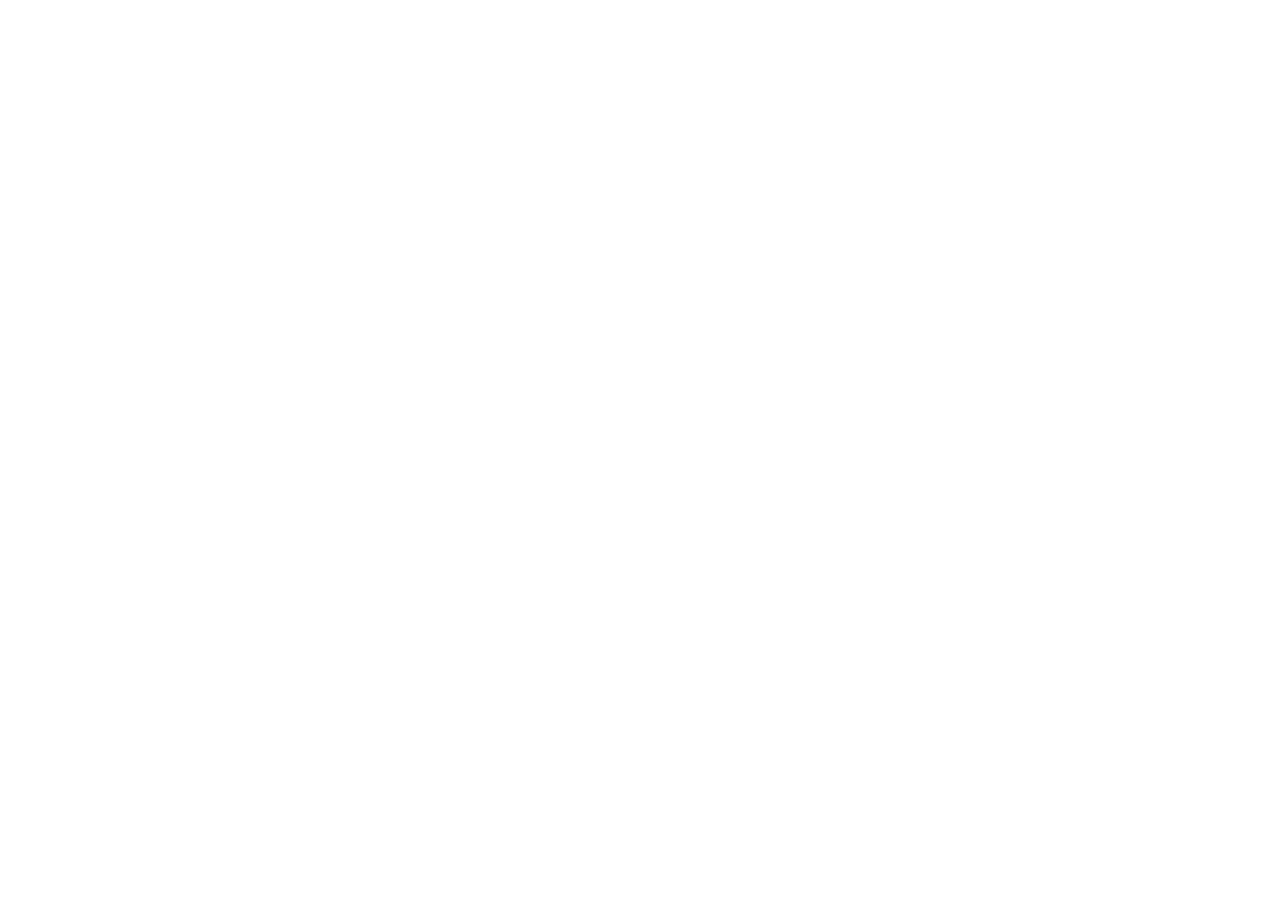
==== index.html @ 1b96a652 "Initial Commit" ====
<!DOCTYPE html>
<html lang="en">
  <head>
    <meta charset="UTF-8" />
    <meta name="viewport" content="width=device-width, initial-scale=1.0" />
    <title>Document</title>
  </head>
  <body></body>
</html>
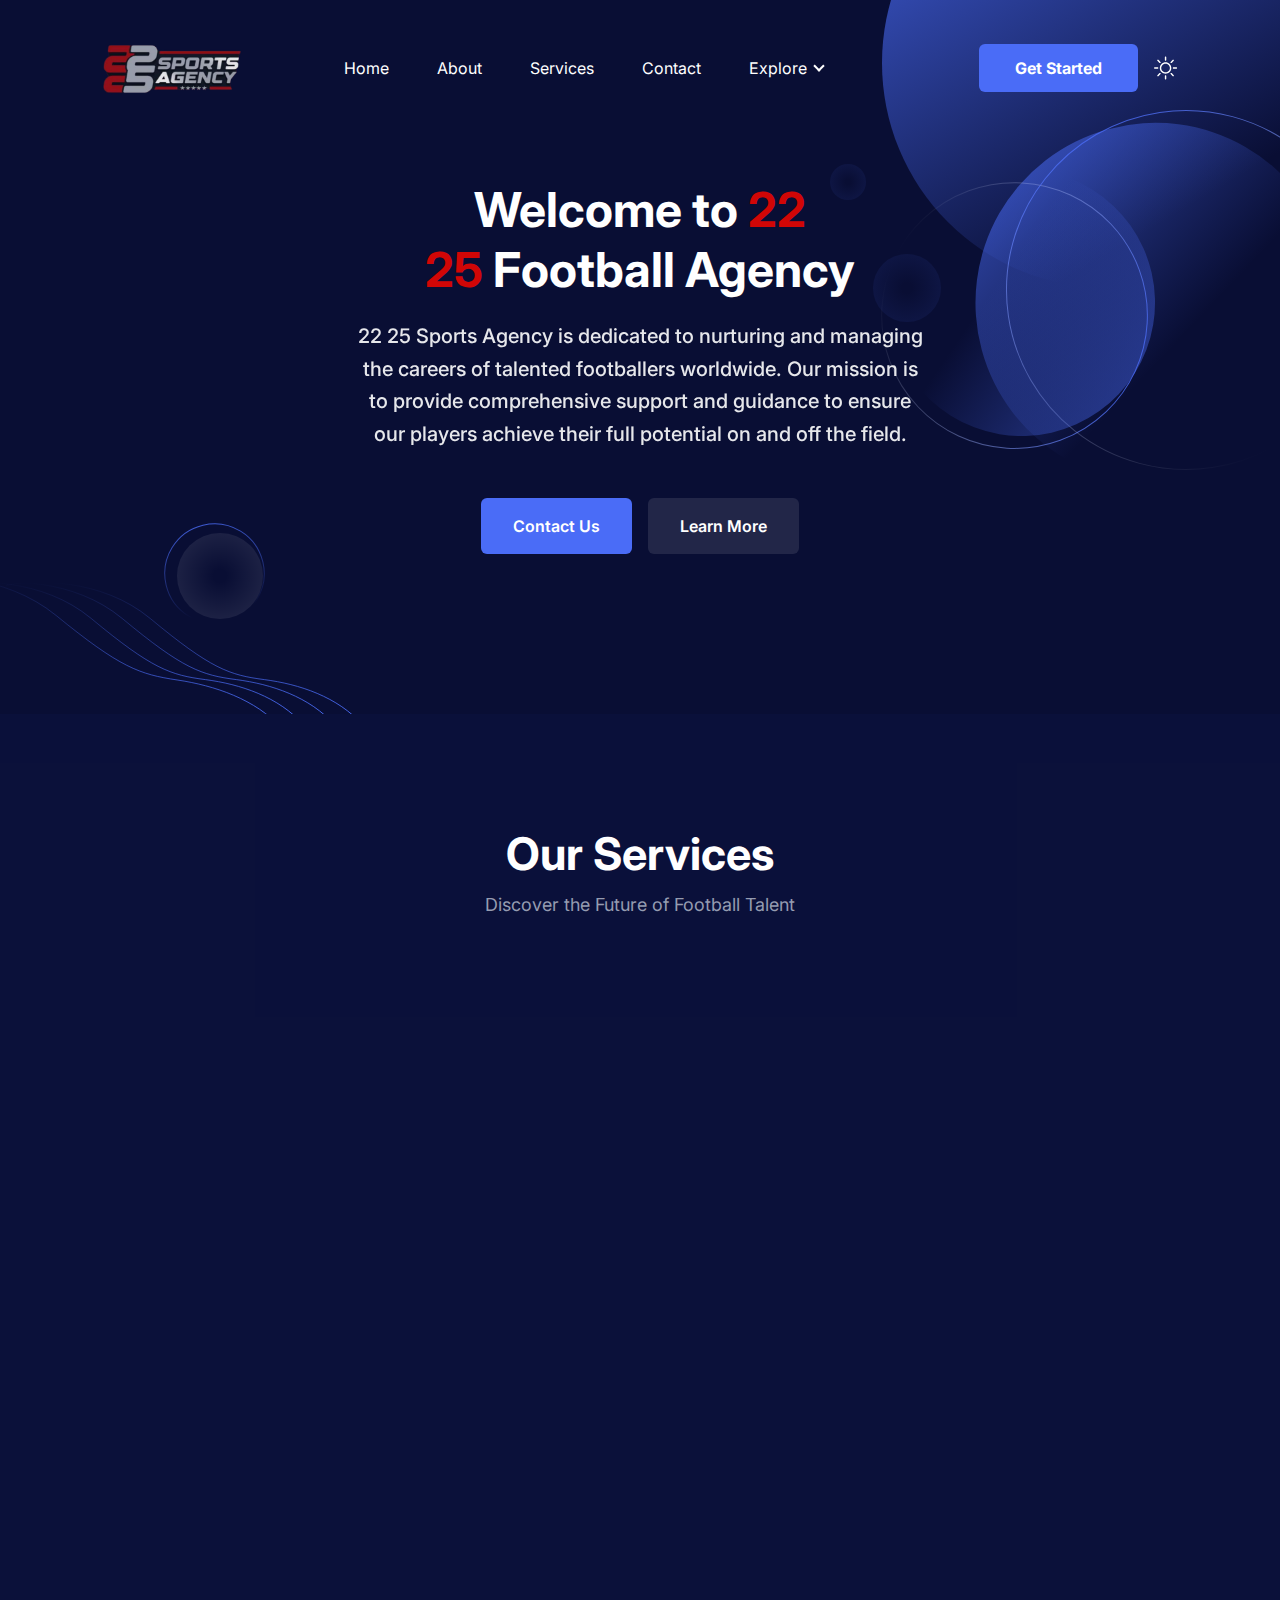
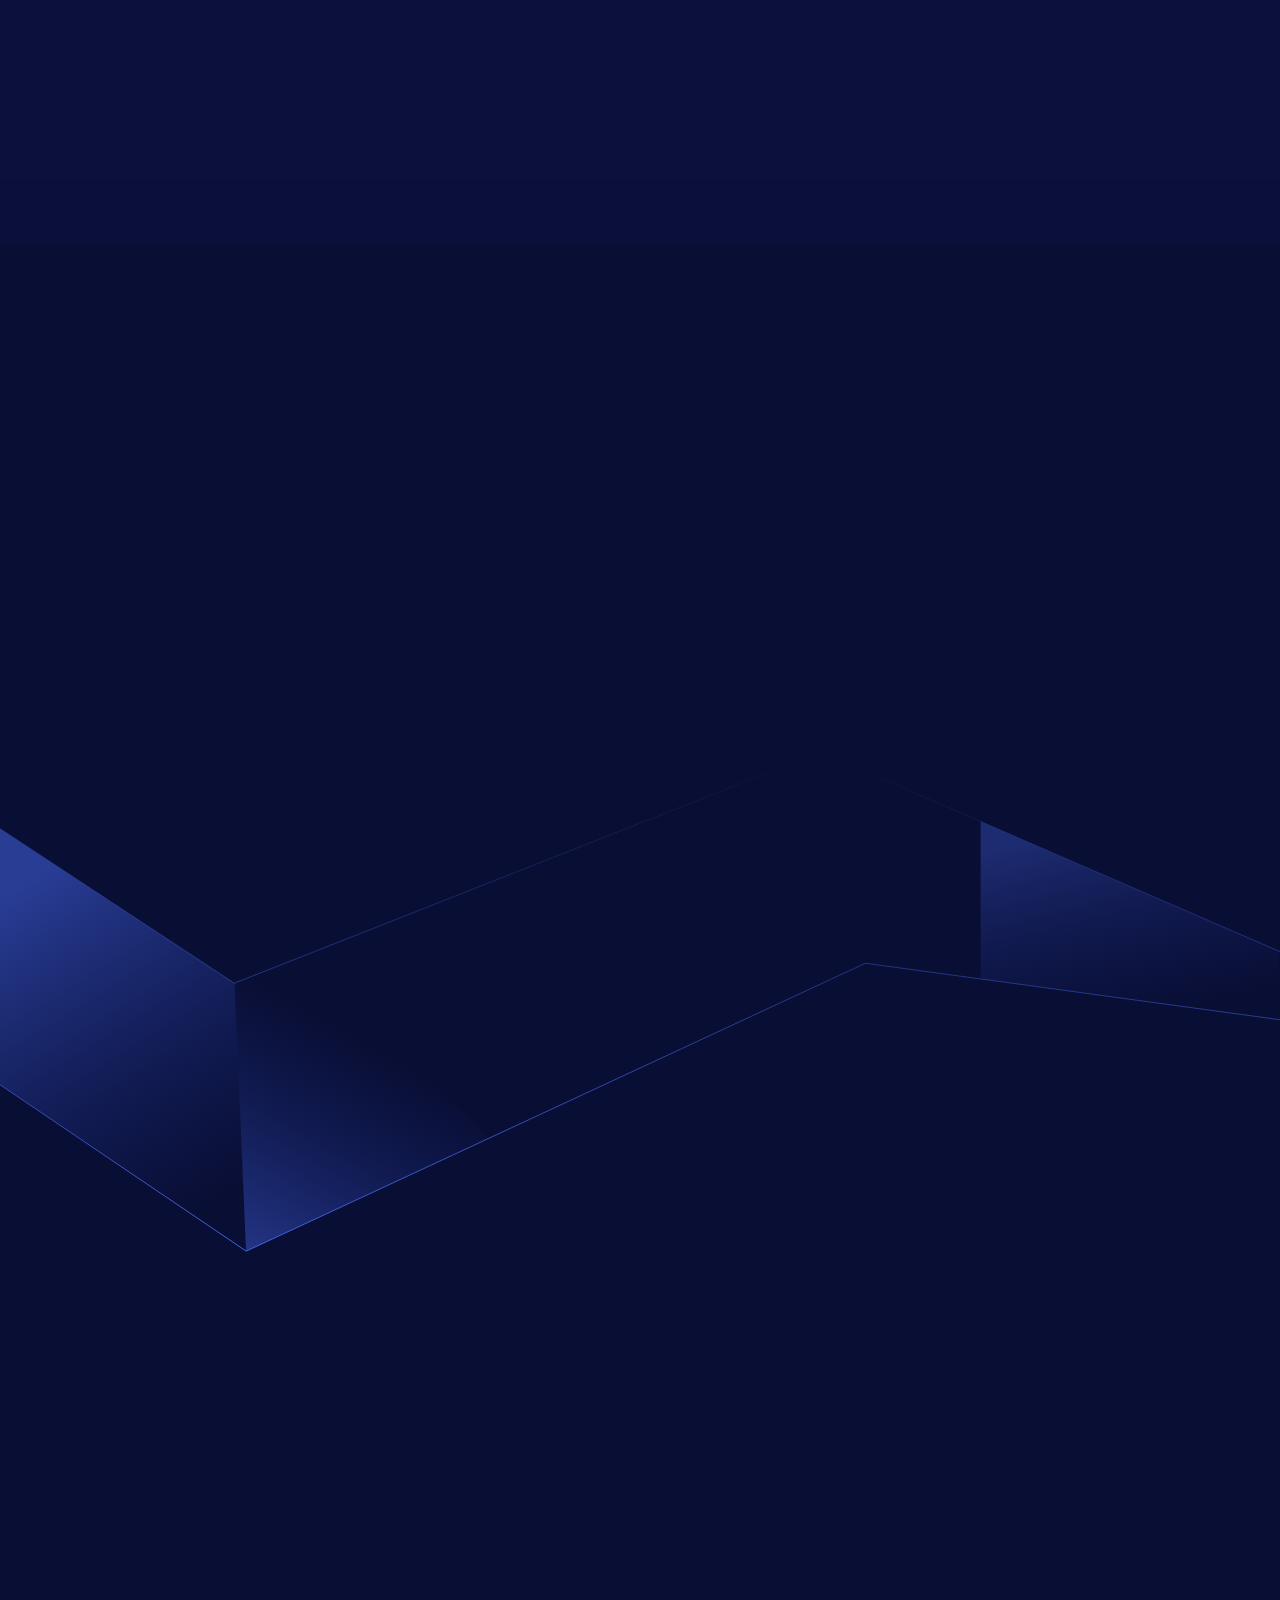
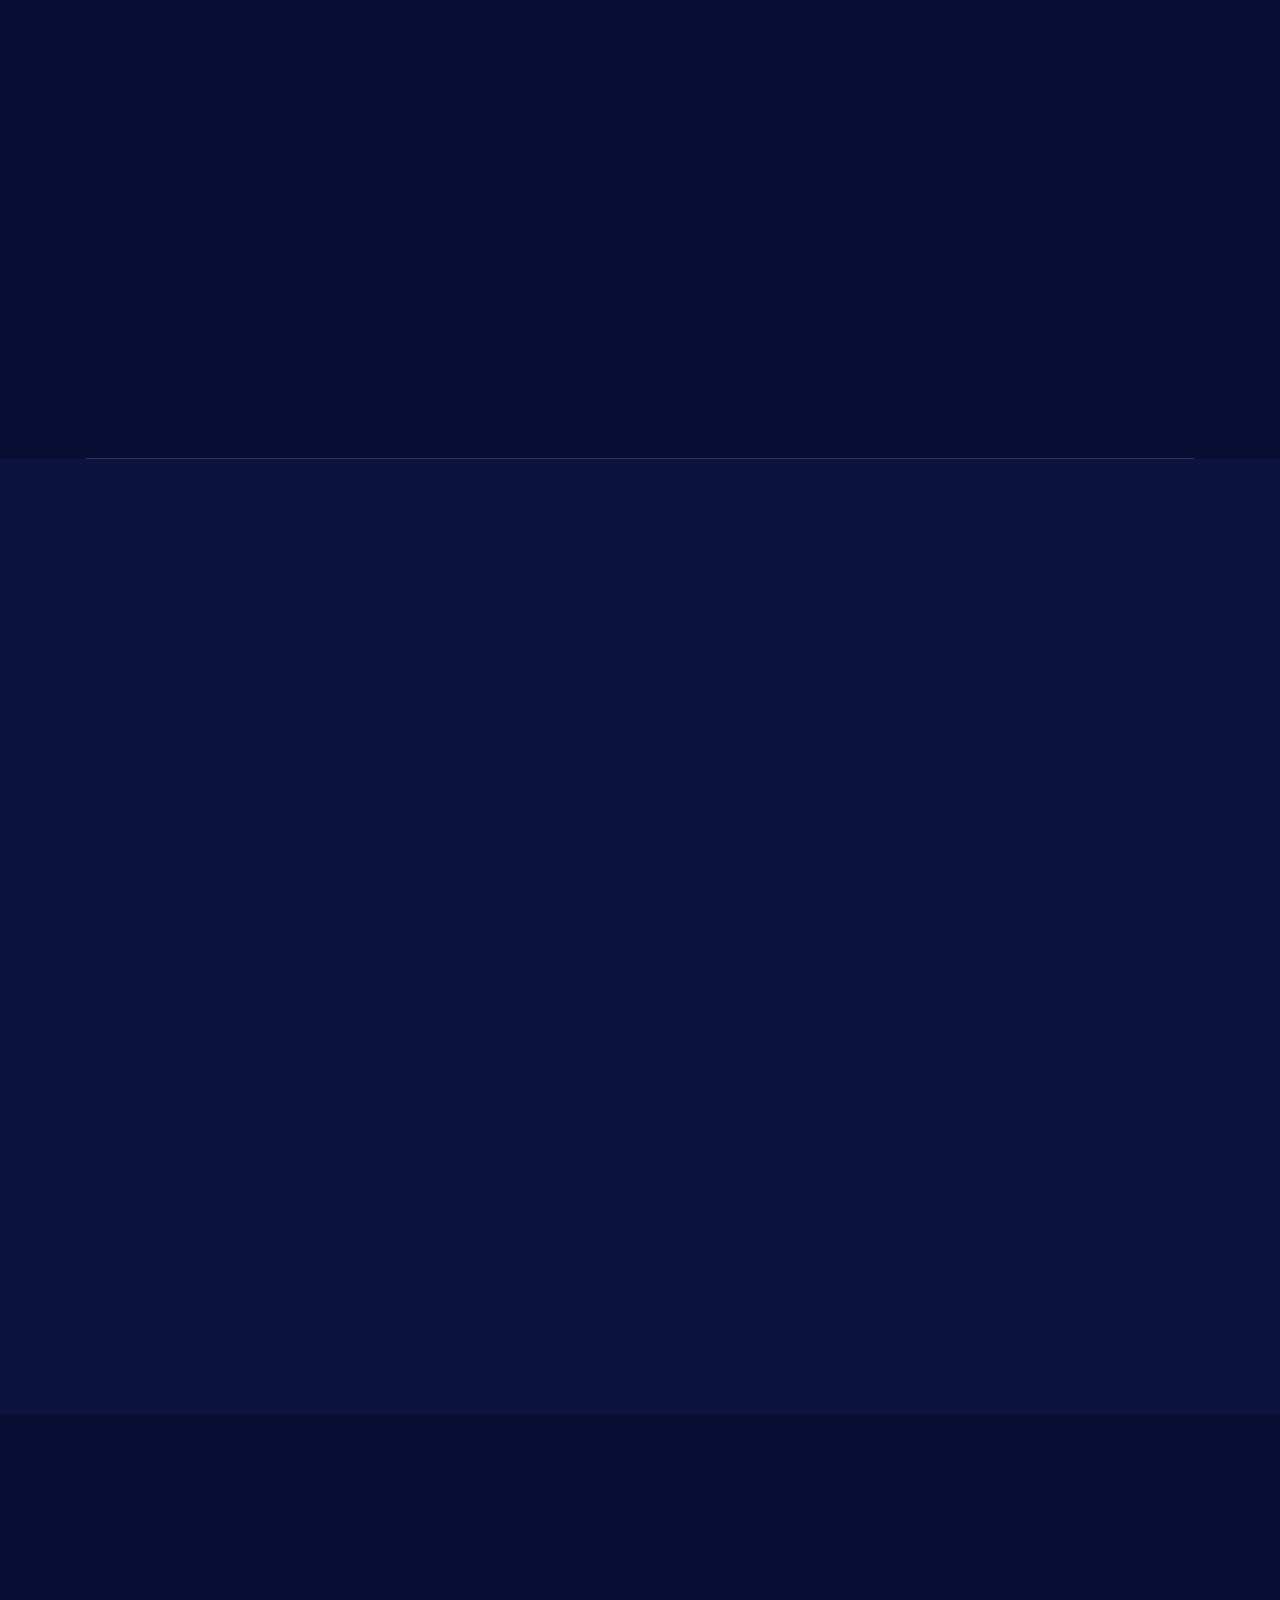
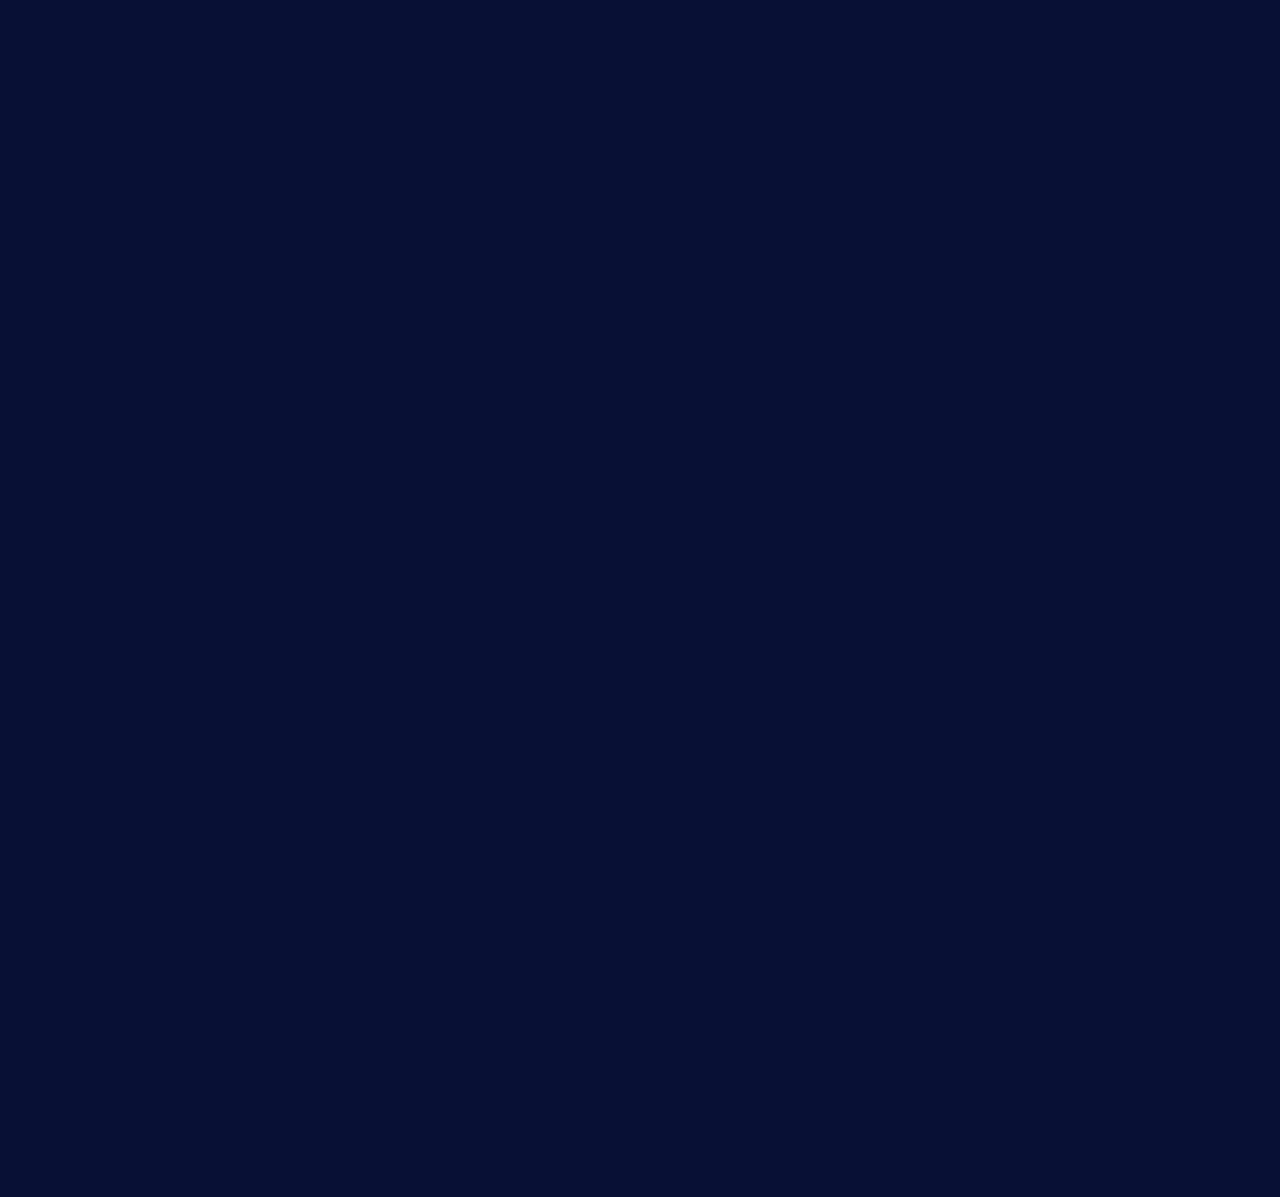
==== commit c09b78ac: "Implemented Homepage" ====
--- a/index.html
+++ b/index.html
@@ -1,9 +1,1773 @@
-<!DOCTYPE html>
-<html lang="en">
-  <head>
-    <meta charset="UTF-8" />
-    <meta name="viewport" content="width=device-width, initial-scale=1.0" />
-    <title>Document</title>
-  </head>
-  <body></body>
-</html>
+<!DOCTYPE html>
+<html lang="en" class="dark">
+  <head>
+    <meta charset="UTF-8" />
+    <meta http-equiv="X-UA-Compatible" content="IE=edge" />
+    <meta name="viewport" content="width=device-width, initial-scale=1.0" />
+    <title>22 25 Football Agency</title>
+    <meta name="title" content="22 25 Football Agency" />
+    <meta
+      name="description"
+      content="22 25 Football Agency is a football agency that helps footballers to get the best deals in the football industry."
+    />
+    <meta
+      name="keywords"
+      content="22 25 Football Agency, Football Agency, Football, Footballers, Football Deals, Football Industry"
+    />
+    <link rel="icon" href="images/logo.jpg" />
+    <link href="style.css" rel="stylesheet" />
+  </head>
+
+  <body class="dark:bg-black">
+    <!-- header start -->
+    <header
+      class="header bg-transparent absolute top-0 left-0 z-40 w-full flex items-center"
+    >
+      <div class="container">
+        <div class="flex mx-[-16px] items-center justify-between relative">
+          <div class="px-4 w-60 max-w-full">
+            <a href="index.html" class="w-full block py-8 header-logo">
+              <img src="images/logo.jpg" alt="logo" class="w-full rounded-md" />
+            </a>
+          </div>
+          <div class="flex px-4 justify-between items-center w-full">
+            <div>
+              <button
+                id="navbarToggler"
+                aria-label="Mobile Menu"
+                class="block absolute right-4 top-1/2 translate-y-[-50%] lg:hidden focus:ring-2 ring-primary px-3 py-[6px] rounded-lg"
+              >
+                <span
+                  class="relative w-[30px] h-[2px] my-[6px] block bg-dark dark:bg-white"
+                ></span>
+                <span
+                  class="relative w-[30px] h-[2px] my-[6px] block bg-dark dark:bg-white"
+                ></span>
+                <span
+                  class="relative w-[30px] h-[2px] my-[6px] block bg-dark dark:bg-white"
+                ></span>
+              </button>
+              <nav
+                id="navbarCollapse"
+                class="absolute py-5 lg:py-0 lg:px-4 xl:px-6 bg-white dark:bg-dark lg:dark:bg-transparent lg:bg-transparent shadow-lg rounded-lg max-w-[250px] w-full lg:max-w-full lg:w-full right-4 top-full hidden lg:block lg:static lg:shadow-none"
+              >
+                <ul class="block lg:flex">
+                  <li class="relative group">
+                    <a
+                      href="#home"
+                      class="menu-scroll text-base text-dark dark:text-white group-hover:opacity-70 py-2 lg:py-6 lg:inline-flex lg:px-0 flex mx-8 lg:mr-0"
+                    >
+                      Home
+                    </a>
+                  </li>
+                  <li class="relative group">
+                    <a
+                      href="#about"
+                      class="menu-scroll text-base text-dark dark:text-white group-hover:opacity-70 py-2 lg:py-6 lg:inline-flex lg:px-0 flex mx-8 lg:mr-0 lg:ml-8 xl:ml-12"
+                    >
+                      About
+                    </a>
+                  </li>
+                  <li class="relative group">
+                    <a
+                      href="#services"
+                      class="menu-scroll text-base text-dark dark:text-white group-hover:opacity-70 py-2 lg:py-6 lg:inline-flex lg:px-0 flex mx-8 lg:mr-0 lg:ml-8 xl:ml-12"
+                    >
+                      Services
+                    </a>
+                  </li>
+                  <li class="relative group">
+                    <a
+                      href="#contact"
+                      class="menu-scroll text-base text-dark dark:text-white group-hover:opacity-70 py-2 lg:py-6 lg:inline-flex lg:px-0 flex mx-8 lg:mr-0 lg:ml-8 xl:ml-12"
+                    >
+                      Contact
+                    </a>
+                  </li>
+                  <li class="relative group submenu-item">
+                    <a
+                      href="javascript:void(0)"
+                      class="text-base text-dark dark:text-white group-hover:opacity-70 py-2 lg:py-6 lg:inline-flex lg:pl-0 lg:pr-4 flex mx-8 lg:mr-0 lg:ml-8 xl:ml-12 relative after:absolute after:w-2 after:h-2 after:border-b-2 after:border-r-2 after:border-current after:rotate-45 lg:after:right-0 after:right-1 after:top-1/2 after:translate-y-[-50%] after:mt-[-2px]"
+                    >
+                      Explore
+                    </a>
+                    <div
+                      class="submenu hidden relative lg:absolute w-[250px] top-full lg:top-[110%] left-0 rounded-md lg:shadow-lg p-4 lg:block lg:opacity-0 lg:invisible group-hover:opacity-100 lg:group-hover:visible lg:group-hover:top-full bg-white dark:bg-dark transition-[top] duration-300"
+                    >
+                      <a
+                        href="about.html"
+                        class="block text-sm rounded py-[10px] px-4 text-dark dark:text-white hover:opacity-70"
+                      >
+                        About Page
+                      </a>
+                      <a
+                        href="contact.html"
+                        class="block text-sm rounded py-[10px] px-4 text-dark dark:text-white hover:opacity-70"
+                      >
+                        Contact Page
+                      </a>
+                      <a
+                        href="team.html"
+                        class="block text-sm rounded py-[10px] px-4 text-dark dark:text-white hover:opacity-70"
+                      >
+                        Team
+                      </a>
+                    </div>
+                  </li>
+                </ul>
+              </nav>
+            </div>
+            <div class="flex justify-end items-center pr-16 lg:pr-0">
+              <a
+                href="contact.html"
+                class="hidden md:block text-base font-bold text-white bg-primary py-3 px-8 md:px-9 lg:px-6 xl:px-9 hover:shadow-signUp hover:bg-opacity-90 rounded-md transition ease-in-up duration-300"
+              >
+                Get Started
+              </a>
+
+              <label
+                for="darkToggler"
+                class="cursor-pointer w-9 h-9 md:w-14 md:h-14 rounded-full flex items-center justify-center bg-gray-2 dark:bg-dark-bg text-black dark:text-white"
+              >
+                <input
+                  type="checkbox"
+                  name="darkToggler"
+                  id="darkToggler"
+                  class="sr-only"
+                  aria-label="darkToggler"
+                />
+                <svg
+                  viewBox="0 0 23 23"
+                  class="stroke-current dark:hidden w-5 h-5 md:w-6 md:h-6"
+                  fill="none"
+                >
+                  <path
+                    d="M9.55078 1.5C5.80078 1.5 1.30078 5.25 1.30078 11.25C1.30078 17.25 5.80078 21.75 11.8008 21.75C17.8008 21.75 21.5508 17.25 21.5508 13.5C13.3008 18.75 4.30078 9.75 9.55078 1.5Z"
+                    stroke-width="2"
+                    stroke-linecap="round"
+                    stroke-linejoin="round"
+                  />
+                </svg>
+                <svg
+                  viewBox="0 0 25 24"
+                  fill="none"
+                  xmlns="http://www.w3.org/2000/svg"
+                  class="hidden dark:block w-5 h-5 md:w-6 md:h-6"
+                >
+                  <mask id="path-1-inside-1_977:1934" fill="white">
+                    <path
+                      d="M12.0508 16.5C10.8573 16.5 9.71271 16.0259 8.8688 15.182C8.02489 14.3381 7.55078 13.1935 7.55078 12C7.55078 10.8065 8.02489 9.66193 8.8688 8.81802C9.71271 7.97411 10.8573 7.5 12.0508 7.5C13.2443 7.5 14.3888 7.97411 15.2328 8.81802C16.0767 9.66193 16.5508 10.8065 16.5508 12C16.5508 13.1935 16.0767 14.3381 15.2328 15.182C14.3888 16.0259 13.2443 16.5 12.0508 16.5ZM12.0508 18C13.6421 18 15.1682 17.3679 16.2934 16.2426C17.4186 15.1174 18.0508 13.5913 18.0508 12C18.0508 10.4087 17.4186 8.88258 16.2934 7.75736C15.1682 6.63214 13.6421 6 12.0508 6C10.4595 6 8.93336 6.63214 7.80814 7.75736C6.68292 8.88258 6.05078 10.4087 6.05078 12C6.05078 13.5913 6.68292 15.1174 7.80814 16.2426C8.93336 17.3679 10.4595 18 12.0508 18ZM12.0508 0C12.2497 0 12.4405 0.0790176 12.5811 0.21967C12.7218 0.360322 12.8008 0.551088 12.8008 0.75V3.75C12.8008 3.94891 12.7218 4.13968 12.5811 4.28033C12.4405 4.42098 12.2497 4.5 12.0508 4.5C11.8519 4.5 11.6611 4.42098 11.5205 4.28033C11.3798 4.13968 11.3008 3.94891 11.3008 3.75V0.75C11.3008 0.551088 11.3798 0.360322 11.5205 0.21967C11.6611 0.0790176 11.8519 0 12.0508 0V0ZM12.0508 19.5C12.2497 19.5 12.4405 19.579 12.5811 19.7197C12.7218 19.8603 12.8008 20.0511 12.8008 20.25V23.25C12.8008 23.4489 12.7218 23.6397 12.5811 23.7803C12.4405 23.921 12.2497 24 12.0508 24C11.8519 24 11.6611 23.921 11.5205 23.7803C11.3798 23.6397 11.3008 23.4489 11.3008 23.25V20.25C11.3008 20.0511 11.3798 19.8603 11.5205 19.7197C11.6611 19.579 11.8519 19.5 12.0508 19.5ZM24.0508 12C24.0508 12.1989 23.9718 12.3897 23.8311 12.5303C23.6905 12.671 23.4997 12.75 23.3008 12.75H20.3008C20.1019 12.75 19.9111 12.671 19.7705 12.5303C19.6298 12.3897 19.5508 12.1989 19.5508 12C19.5508 11.8011 19.6298 11.6103 19.7705 11.4697C19.9111 11.329 20.1019 11.25 20.3008 11.25H23.3008C23.4997 11.25 23.6905 11.329 23.8311 11.4697C23.9718 11.6103 24.0508 11.8011 24.0508 12ZM4.55078 12C4.55078 12.1989 4.47176 12.3897 4.33111 12.5303C4.19046 12.671 3.99969 12.75 3.80078 12.75H0.800781C0.601869 12.75 0.411103 12.671 0.270451 12.5303C0.129799 12.3897 0.0507813 12.1989 0.0507812 12C0.0507813 11.8011 0.129799 11.6103 0.270451 11.4697C0.411103 11.329 0.601869 11.25 0.800781 11.25H3.80078C3.99969 11.25 4.19046 11.329 4.33111 11.4697C4.47176 11.6103 4.55078 11.8011 4.55078 12ZM20.5363 3.5145C20.6769 3.65515 20.7559 3.84588 20.7559 4.04475C20.7559 4.24362 20.6769 4.43435 20.5363 4.575L18.4153 6.6975C18.3455 6.76713 18.2628 6.82235 18.1717 6.86C18.0806 6.89765 17.983 6.91699 17.8845 6.91692C17.6855 6.91678 17.4947 6.83758 17.354 6.69675C17.2844 6.62702 17.2292 6.54425 17.1915 6.45318C17.1539 6.36211 17.1345 6.26452 17.1346 6.16597C17.1348 5.96695 17.214 5.77613 17.3548 5.6355L19.4758 3.5145C19.6164 3.3739 19.8072 3.29491 20.006 3.29491C20.2049 3.29491 20.3956 3.3739 20.5363 3.5145ZM6.74678 17.304C6.88738 17.4446 6.96637 17.6354 6.96637 17.8342C6.96637 18.0331 6.88738 18.2239 6.74678 18.3645L4.62578 20.4855C4.48433 20.6221 4.29488 20.6977 4.09823 20.696C3.90158 20.6943 3.71347 20.6154 3.57442 20.4764C3.43536 20.3373 3.35648 20.1492 3.35478 19.9526C3.35307 19.7559 3.42866 19.5665 3.56528 19.425L5.68628 17.304C5.82693 17.1634 6.01766 17.0844 6.21653 17.0844C6.4154 17.0844 6.60614 17.1634 6.74678 17.304ZM20.5363 20.4855C20.3956 20.6261 20.2049 20.7051 20.006 20.7051C19.8072 20.7051 19.6164 20.6261 19.4758 20.4855L17.3548 18.3645C17.2182 18.223 17.1426 18.0336 17.1443 17.8369C17.146 17.6403 17.2249 17.4522 17.3639 17.3131C17.503 17.1741 17.6911 17.0952 17.8877 17.0935C18.0844 17.0918 18.2738 17.1674 18.4153 17.304L20.5363 19.425C20.6769 19.5656 20.7559 19.7564 20.7559 19.9552C20.7559 20.1541 20.6769 20.3449 20.5363 20.4855ZM6.74678 6.6975C6.60614 6.8381 6.4154 6.91709 6.21653 6.91709C6.01766 6.91709 5.82693 6.8381 5.68628 6.6975L3.56528 4.575C3.49365 4.50582 3.43651 4.42306 3.39721 4.33155C3.3579 4.24005 3.33721 4.14164 3.33634 4.04205C3.33548 3.94247 3.35445 3.84371 3.39216 3.75153C3.42988 3.65936 3.48557 3.57562 3.55598 3.5052C3.6264 3.43478 3.71014 3.37909 3.80232 3.34138C3.89449 3.30367 3.99325 3.2847 4.09283 3.28556C4.19242 3.28643 4.29083 3.30712 4.38233 3.34642C4.47384 3.38573 4.5566 3.44287 4.62578 3.5145L6.74678 5.6355C6.81663 5.70517 6.87204 5.78793 6.90985 5.87905C6.94766 5.97017 6.96712 6.06785 6.96712 6.1665C6.96712 6.26515 6.94766 6.36283 6.90985 6.45395C6.87204 6.54507 6.81663 6.62783 6.74678 6.6975Z"
+                    />
+                  </mask>
+                  <path
+                    d="M12.0508 16.5C10.8573 16.5 9.71271 16.0259 8.8688 15.182C8.02489 14.3381 7.55078 13.1935 7.55078 12C7.55078 10.8065 8.02489 9.66193 8.8688 8.81802C9.71271 7.97411 10.8573 7.5 12.0508 7.5C13.2443 7.5 14.3888 7.97411 15.2328 8.81802C16.0767 9.66193 16.5508 10.8065 16.5508 12C16.5508 13.1935 16.0767 14.3381 15.2328 15.182C14.3888 16.0259 13.2443 16.5 12.0508 16.5ZM12.0508 18C13.6421 18 15.1682 17.3679 16.2934 16.2426C17.4186 15.1174 18.0508 13.5913 18.0508 12C18.0508 10.4087 17.4186 8.88258 16.2934 7.75736C15.1682 6.63214 13.6421 6 12.0508 6C10.4595 6 8.93336 6.63214 7.80814 7.75736C6.68292 8.88258 6.05078 10.4087 6.05078 12C6.05078 13.5913 6.68292 15.1174 7.80814 16.2426C8.93336 17.3679 10.4595 18 12.0508 18ZM12.0508 0C12.2497 0 12.4405 0.0790176 12.5811 0.21967C12.7218 0.360322 12.8008 0.551088 12.8008 0.75V3.75C12.8008 3.94891 12.7218 4.13968 12.5811 4.28033C12.4405 4.42098 12.2497 4.5 12.0508 4.5C11.8519 4.5 11.6611 4.42098 11.5205 4.28033C11.3798 4.13968 11.3008 3.94891 11.3008 3.75V0.75C11.3008 0.551088 11.3798 0.360322 11.5205 0.21967C11.6611 0.0790176 11.8519 0 12.0508 0V0ZM12.0508 19.5C12.2497 19.5 12.4405 19.579 12.5811 19.7197C12.7218 19.8603 12.8008 20.0511 12.8008 20.25V23.25C12.8008 23.4489 12.7218 23.6397 12.5811 23.7803C12.4405 23.921 12.2497 24 12.0508 24C11.8519 24 11.6611 23.921 11.5205 23.7803C11.3798 23.6397 11.3008 23.4489 11.3008 23.25V20.25C11.3008 20.0511 11.3798 19.8603 11.5205 19.7197C11.6611 19.579 11.8519 19.5 12.0508 19.5ZM24.0508 12C24.0508 12.1989 23.9718 12.3897 23.8311 12.5303C23.6905 12.671 23.4997 12.75 23.3008 12.75H20.3008C20.1019 12.75 19.9111 12.671 19.7705 12.5303C19.6298 12.3897 19.5508 12.1989 19.5508 12C19.5508 11.8011 19.6298 11.6103 19.7705 11.4697C19.9111 11.329 20.1019 11.25 20.3008 11.25H23.3008C23.4997 11.25 23.6905 11.329 23.8311 11.4697C23.9718 11.6103 24.0508 11.8011 24.0508 12ZM4.55078 12C4.55078 12.1989 4.47176 12.3897 4.33111 12.5303C4.19046 12.671 3.99969 12.75 3.80078 12.75H0.800781C0.601869 12.75 0.411103 12.671 0.270451 12.5303C0.129799 12.3897 0.0507813 12.1989 0.0507812 12C0.0507813 11.8011 0.129799 11.6103 0.270451 11.4697C0.411103 11.329 0.601869 11.25 0.800781 11.25H3.80078C3.99969 11.25 4.19046 11.329 4.33111 11.4697C4.47176 11.6103 4.55078 11.8011 4.55078 12ZM20.5363 3.5145C20.6769 3.65515 20.7559 3.84588 20.7559 4.04475C20.7559 4.24362 20.6769 4.43435 20.5363 4.575L18.4153 6.6975C18.3455 6.76713 18.2628 6.82235 18.1717 6.86C18.0806 6.89765 17.983 6.91699 17.8845 6.91692C17.6855 6.91678 17.4947 6.83758 17.354 6.69675C17.2844 6.62702 17.2292 6.54425 17.1915 6.45318C17.1539 6.36211 17.1345 6.26452 17.1346 6.16597C17.1348 5.96695 17.214 5.77613 17.3548 5.6355L19.4758 3.5145C19.6164 3.3739 19.8072 3.29491 20.006 3.29491C20.2049 3.29491 20.3956 3.3739 20.5363 3.5145ZM6.74678 17.304C6.88738 17.4446 6.96637 17.6354 6.96637 17.8342C6.96637 18.0331 6.88738 18.2239 6.74678 18.3645L4.62578 20.4855C4.48433 20.6221 4.29488 20.6977 4.09823 20.696C3.90158 20.6943 3.71347 20.6154 3.57442 20.4764C3.43536 20.3373 3.35648 20.1492 3.35478 19.9526C3.35307 19.7559 3.42866 19.5665 3.56528 19.425L5.68628 17.304C5.82693 17.1634 6.01766 17.0844 6.21653 17.0844C6.4154 17.0844 6.60614 17.1634 6.74678 17.304ZM20.5363 20.4855C20.3956 20.6261 20.2049 20.7051 20.006 20.7051C19.8072 20.7051 19.6164 20.6261 19.4758 20.4855L17.3548 18.3645C17.2182 18.223 17.1426 18.0336 17.1443 17.8369C17.146 17.6403 17.2249 17.4522 17.3639 17.3131C17.503 17.1741 17.6911 17.0952 17.8877 17.0935C18.0844 17.0918 18.2738 17.1674 18.4153 17.304L20.5363 19.425C20.6769 19.5656 20.7559 19.7564 20.7559 19.9552C20.7559 20.1541 20.6769 20.3449 20.5363 20.4855ZM6.74678 6.6975C6.60614 6.8381 6.4154 6.91709 6.21653 6.91709C6.01766 6.91709 5.82693 6.8381 5.68628 6.6975L3.56528 4.575C3.49365 4.50582 3.43651 4.42306 3.39721 4.33155C3.3579 4.24005 3.33721 4.14164 3.33634 4.04205C3.33548 3.94247 3.35445 3.84371 3.39216 3.75153C3.42988 3.65936 3.48557 3.57562 3.55598 3.5052C3.6264 3.43478 3.71014 3.37909 3.80232 3.34138C3.89449 3.30367 3.99325 3.2847 4.09283 3.28556C4.19242 3.28643 4.29083 3.30712 4.38233 3.34642C4.47384 3.38573 4.5566 3.44287 4.62578 3.5145L6.74678 5.6355C6.81663 5.70517 6.87204 5.78793 6.90985 5.87905C6.94766 5.97017 6.96712 6.06785 6.96712 6.1665C6.96712 6.26515 6.94766 6.36283 6.90985 6.45395C6.87204 6.54507 6.81663 6.62783 6.74678 6.6975Z"
+                    fill="black"
+                    stroke="white"
+                    stroke-width="2"
+                    mask="url(#path-1-inside-1_977:1934)"
+                  />
+                </svg>
+              </label>
+            </div>
+          </div>
+        </div>
+      </div>
+    </header>
+    <!-- header end -->
+
+    <!-- hero section -->
+    <section
+      id="home"
+      class="relative overflow-hidden z-10 pt-[120px] pb-[110px] md:pt-[150px] md:pb-[120px] xl:pt-[180px] xl:pb-[160px] 2xl:pt-[210px] 2xl:pb-[200px]"
+    >
+      <div class="container">
+        <div class="flex flex-wrap mx-[-16px]">
+          <div class="w-full px-4">
+            <div
+              class="mx-auto max-w-[570px] text-center wow fadeInUp"
+              data-wow-delay=".2s"
+            >
+              <h1
+                class="text-black dark:text-white font-bold text-3xl sm:text-4xl md:text-5xl leading-tight sm:leading-tight md:leading-tight mb-5"
+              >
+                Welcome to&nbsp;<span class="text-red-700">22 25&nbsp;</span
+                >Football Agency
+              </h1>
+              <p
+                class="font-medium text-lg md:text-xl leading-relaxed md:leading-relaxed text-body-color dark:text-white dark:opacity-90 mb-12"
+              >
+                22 25 Sports Agency is dedicated to nurturing and managing the
+                careers of talented footballers worldwide. Our mission is to
+                provide comprehensive support and guidance to ensure our players
+                achieve their full potential on and off the field.
+              </p>
+              <div class="flex items-center justify-center">
+                <a
+                  href="contact.html"
+                  class="text-base font-semibold text-white bg-primary py-4 px-8 hover:bg-opacity-80 mx-2 rounded-md transition duration-300 ease-in-out"
+                >
+                  Contact Us
+                </a>
+                <a
+                  href="team.html"
+                  class="text-base font-semibold text-black bg-black bg-opacity-10 dark:text-white dark:bg-white dark:bg-opacity-10 py-4 px-8 hover:bg-opacity-20 dark:hover:bg-opacity-20 mx-2 rounded-md transition duration-300 ease-in-out"
+                >
+                  Learn More
+                </a>
+              </div>
+            </div>
+          </div>
+        </div>
+      </div>
+
+      <div class="absolute top-0 right-0 z-[-1]">
+        <svg
+          width="450"
+          height="556"
+          viewBox="0 0 450 556"
+          fill="none"
+          xmlns="http://www.w3.org/2000/svg"
+        >
+          <circle cx="277" cy="63" r="225" fill="url(#paint0_linear_25:217)" />
+          <circle
+            cx="17.9997"
+            cy="182"
+            r="18"
+            fill="url(#paint1_radial_25:217)"
+          />
+          <circle
+            cx="76.9997"
+            cy="288"
+            r="34"
+            fill="url(#paint2_radial_25:217)"
+          />
+          <circle
+            cx="325.486"
+            cy="302.87"
+            r="180"
+            transform="rotate(-37.6852 325.486 302.87)"
+            fill="url(#paint3_linear_25:217)"
+          />
+          <circle
+            opacity="0.8"
+            cx="184.521"
+            cy="315.521"
+            r="132.862"
+            transform="rotate(114.874 184.521 315.521)"
+            stroke="url(#paint4_linear_25:217)"
+          />
+          <circle
+            opacity="0.8"
+            cx="356"
+            cy="290"
+            r="179.5"
+            transform="rotate(-30 356 290)"
+            stroke="url(#paint5_linear_25:217)"
+          />
+          <circle
+            opacity="0.8"
+            cx="191.659"
+            cy="302.659"
+            r="133.362"
+            transform="rotate(133.319 191.659 302.659)"
+            fill="url(#paint6_linear_25:217)"
+          />
+          <defs>
+            <linearGradient
+              id="paint0_linear_25:217"
+              x1="-54.5003"
+              y1="-178"
+              x2="222"
+              y2="288"
+              gradientUnits="userSpaceOnUse"
+            >
+              <stop stop-color="#4A6CF7" />
+              <stop offset="1" stop-color="#4A6CF7" stop-opacity="0" />
+            </linearGradient>
+            <radialGradient
+              id="paint1_radial_25:217"
+              cx="0"
+              cy="0"
+              r="1"
+              gradientUnits="userSpaceOnUse"
+              gradientTransform="translate(17.9997 182) rotate(90) scale(18)"
+            >
+              <stop offset="0.145833" stop-color="#4A6CF7" stop-opacity="0" />
+              <stop offset="1" stop-color="#4A6CF7" stop-opacity="0.08" />
+            </radialGradient>
+            <radialGradient
+              id="paint2_radial_25:217"
+              cx="0"
+              cy="0"
+              r="1"
+              gradientUnits="userSpaceOnUse"
+              gradientTransform="translate(76.9997 288) rotate(90) scale(34)"
+            >
+              <stop offset="0.145833" stop-color="#4A6CF7" stop-opacity="0" />
+              <stop offset="1" stop-color="#4A6CF7" stop-opacity="0.08" />
+            </radialGradient>
+            <linearGradient
+              id="paint3_linear_25:217"
+              x1="226.775"
+              y1="-66.1548"
+              x2="292.157"
+              y2="351.421"
+              gradientUnits="userSpaceOnUse"
+            >
+              <stop stop-color="#4A6CF7" />
+              <stop offset="1" stop-color="#4A6CF7" stop-opacity="0" />
+            </linearGradient>
+            <linearGradient
+              id="paint4_linear_25:217"
+              x1="184.521"
+              y1="182.159"
+              x2="184.521"
+              y2="448.882"
+              gradientUnits="userSpaceOnUse"
+            >
+              <stop stop-color="#4A6CF7" />
+              <stop offset="1" stop-color="white" stop-opacity="0" />
+            </linearGradient>
+            <linearGradient
+              id="paint5_linear_25:217"
+              x1="356"
+              y1="110"
+              x2="356"
+              y2="470"
+              gradientUnits="userSpaceOnUse"
+            >
+              <stop stop-color="#4A6CF7" />
+              <stop offset="1" stop-color="white" stop-opacity="0" />
+            </linearGradient>
+            <linearGradient
+              id="paint6_linear_25:217"
+              x1="118.524"
+              y1="29.2497"
+              x2="166.965"
+              y2="338.63"
+              gradientUnits="userSpaceOnUse"
+            >
+              <stop stop-color="#4A6CF7" />
+              <stop offset="1" stop-color="#4A6CF7" stop-opacity="0" />
+            </linearGradient>
+          </defs>
+        </svg>
+      </div>
+      <div class="absolute bottom-0 left-0 z-[-1]">
+        <svg
+          width="364"
+          height="201"
+          viewBox="0 0 364 201"
+          fill="none"
+          xmlns="http://www.w3.org/2000/svg"
+        >
+          <path
+            d="M5.88928 72.3303C33.6599 66.4798 101.397 64.9086 150.178 105.427C211.155 156.076 229.59 162.093 264.333 166.607C299.076 171.12 337.718 183.657 362.889 212.24"
+            stroke="url(#paint0_linear_25:218)"
+          />
+          <path
+            d="M-22.1107 72.3303C5.65989 66.4798 73.3965 64.9086 122.178 105.427C183.155 156.076 201.59 162.093 236.333 166.607C271.076 171.12 309.718 183.657 334.889 212.24"
+            stroke="url(#paint1_linear_25:218)"
+          />
+          <path
+            d="M-53.1107 72.3303C-25.3401 66.4798 42.3965 64.9086 91.1783 105.427C152.155 156.076 170.59 162.093 205.333 166.607C240.076 171.12 278.718 183.657 303.889 212.24"
+            stroke="url(#paint2_linear_25:218)"
+          />
+          <path
+            d="M-98.1618 65.0889C-68.1416 60.0601 4.73364 60.4882 56.0734 102.431C120.248 154.86 139.905 161.419 177.137 166.956C214.37 172.493 255.575 186.165 281.856 215.481"
+            stroke="url(#paint3_linear_25:218)"
+          />
+          <circle
+            opacity="0.8"
+            cx="214.505"
+            cy="60.5054"
+            r="49.7205"
+            transform="rotate(-13.421 214.505 60.5054)"
+            stroke="url(#paint4_linear_25:218)"
+          />
+          <circle cx="220" cy="63" r="43" fill="url(#paint5_radial_25:218)" />
+          <defs>
+            <linearGradient
+              id="paint0_linear_25:218"
+              x1="184.389"
+              y1="69.2405"
+              x2="184.389"
+              y2="212.24"
+              gradientUnits="userSpaceOnUse"
+            >
+              <stop stop-color="#4A6CF7" stop-opacity="0" />
+              <stop offset="1" stop-color="#4A6CF7" />
+            </linearGradient>
+            <linearGradient
+              id="paint1_linear_25:218"
+              x1="156.389"
+              y1="69.2405"
+              x2="156.389"
+              y2="212.24"
+              gradientUnits="userSpaceOnUse"
+            >
+              <stop stop-color="#4A6CF7" stop-opacity="0" />
+              <stop offset="1" stop-color="#4A6CF7" />
+            </linearGradient>
+            <linearGradient
+              id="paint2_linear_25:218"
+              x1="125.389"
+              y1="69.2405"
+              x2="125.389"
+              y2="212.24"
+              gradientUnits="userSpaceOnUse"
+            >
+              <stop stop-color="#4A6CF7" stop-opacity="0" />
+              <stop offset="1" stop-color="#4A6CF7" />
+            </linearGradient>
+            <linearGradient
+              id="paint3_linear_25:218"
+              x1="93.8507"
+              y1="67.2674"
+              x2="89.9278"
+              y2="210.214"
+              gradientUnits="userSpaceOnUse"
+            >
+              <stop stop-color="#4A6CF7" stop-opacity="0" />
+              <stop offset="1" stop-color="#4A6CF7" />
+            </linearGradient>
+            <linearGradient
+              id="paint4_linear_25:218"
+              x1="214.505"
+              y1="10.2849"
+              x2="212.684"
+              y2="99.5816"
+              gradientUnits="userSpaceOnUse"
+            >
+              <stop stop-color="#4A6CF7" />
+              <stop offset="1" stop-color="#4A6CF7" stop-opacity="0" />
+            </linearGradient>
+            <radialGradient
+              id="paint5_radial_25:218"
+              cx="0"
+              cy="0"
+              r="1"
+              gradientUnits="userSpaceOnUse"
+              gradientTransform="translate(220 63) rotate(90) scale(43)"
+            >
+              <stop offset="0.145833" stop-color="white" stop-opacity="0" />
+              <stop offset="1" stop-color="white" stop-opacity="0.08" />
+            </radialGradient>
+          </defs>
+        </svg>
+      </div>
+    </section>
+    <!-- hero section end -->
+
+    <!-- services section -->
+    <section
+      id="services"
+      class="bg-primary bg-opacity-[3%] pt-[120px] pb-[50px]"
+    >
+      <div class="container">
+        <div class="flex flex-wrap mx-[-16px]">
+          <div class="w-full px-4">
+            <div
+              class="mx-auto max-w-[570px] text-center mb-[100px] wow fadeInUp"
+              data-wow-delay=".1s"
+            >
+              <h2
+                class="text-black dark:text-white font-bold text-3xl sm:text-4xl md:text-[45px] mb-4"
+              >
+                Our Services
+              </h2>
+              <p
+                class="text-body-color text-base md:text-lg leading-relaxed md:leading-relaxed"
+              >
+                Discover the Future of Football Talent
+              </p>
+            </div>
+          </div>
+        </div>
+        <div class="flex flex-wrap mx-[-16px]">
+          <div class="w-full md:w-1/2 lg:w-1/3 px-4">
+            <div class="mb-[70px] wow fadeInUp" data-wow-delay=".15s">
+              <div
+                class="w-[70px] h-[70px] flex items-center justify-center rounded-md bg-primary bg-opacity-10 mb-10 text-primary"
+              >
+                <svg
+                  width="40"
+                  height="41"
+                  viewBox="0 0 40 41"
+                  class="fill-current"
+                >
+                  <path
+                    opacity="0.5"
+                    d="M37.7778 40.2223H24C22.8954 40.2223 22 39.3268 22 38.2223V20.0001C22 18.8955 22.8954 18.0001 24 18.0001H37.7778C38.8823 18.0001 39.7778 18.8955 39.7778 20.0001V38.2223C39.7778 39.3268 38.8823 40.2223 37.7778 40.2223Z"
+                  />
+                  <path
+                    d="M23.2222 0C22.6699 0 22.2222 0.447715 22.2222 1V12.3333C22.2222 12.8856 22.6699 13.3333 23.2222 13.3333H39C39.5523 13.3333 40 12.8856 40 12.3333V0.999999C40 0.447714 39.5523 0 39 0H23.2222ZM0 39C0 39.5523 0.447715 40 1 40H16.7778C17.3301 40 17.7778 39.5523 17.7778 39V27.6667C17.7778 27.1144 17.3301 26.6667 16.7778 26.6667H1C0.447716 26.6667 0 27.1144 0 27.6667V39ZM0 21.2222C0 21.7745 0.447715 22.2222 1 22.2222H16.7778C17.3301 22.2222 17.7778 21.7745 17.7778 21.2222V0.999999C17.7778 0.447714 17.3301 0 16.7778 0H1C0.447716 0 0 0.447715 0 1V21.2222Z"
+                  />
+                </svg>
+              </div>
+              <h3
+                class="font-bold text-black dark:text-white text-xl sm:text-2xl lg:text-xl xl:text-2xl mb-5"
+              >
+                Career Management
+              </h3>
+              <p
+                class="text-body-color text-base leading-relaxed font-medium pr-[10px]"
+              >
+                We offer personalized career management services, helping
+                players make strategic decisions about their careers. From
+                choosing the right club to planning for life after football, we
+                are there every step of the way.
+              </p>
+            </div>
+          </div>
+          <div class="w-full md:w-1/2 lg:w-1/3 px-4">
+            <div class="mb-[70px] wow fadeInUp" data-wow-delay=".2s">
+              <div
+                class="w-[70px] h-[70px] flex items-center justify-center rounded-md bg-primary bg-opacity-10 mb-10 text-primary"
+              >
+                <svg
+                  width="40"
+                  height="40"
+                  viewBox="0 0 40 40"
+                  class="fill-current"
+                >
+                  <path
+                    opacity="0.5"
+                    d="M20.5914 34.2584C20.2394 34.5172 19.7603 34.5175 19.408 34.2593L4.19163 23.1079C3.8395 22.8498 3.36065 22.85 3.00873 23.1084L1.09802 24.5111C0.553731 24.9107 0.553731 25.7237 1.09802 26.1233L19.4082 39.5655C19.7604 39.824 20.2396 39.824 20.5918 39.5655L38.9029 26.1226C39.4469 25.7232 39.4473 24.9107 38.9036 24.5109L36.9701 23.0889C36.6177 22.8298 36.1378 22.8297 35.7854 23.0888L20.5914 34.2584Z"
+                  />
+                  <path
+                    d="M19.408 28.931C19.7603 29.1896 20.2396 29.1894 20.5918 28.9306L36.3556 17.3466L38.8979 15.4883C39.4437 15.0894 39.4446 14.275 38.8996 13.8749L20.5918 0.43445C20.2396 0.175911 19.7604 0.175913 19.4082 0.434452L1.09706 13.8774C0.553051 14.2767 0.552712 15.0892 1.09638 15.4891L3.62222 17.3466L19.408 28.931Z"
+                  />
+                </svg>
+              </div>
+              <h3
+                class="font-bold text-black dark:text-white text-xl sm:text-2xl lg:text-xl xl:text-2xl mb-5"
+              >
+                Player Development
+              </h3>
+              <p
+                class="text-body-color text-base leading-relaxed font-medium pr-[10px]"
+              >
+                Our team of experts provides comprehensive player development
+                services, including training, nutrition, and mental health
+                support. We help players reach their full potential on and off
+                the field.
+              </p>
+            </div>
+          </div>
+          <div class="w-full md:w-1/2 lg:w-1/3 px-4">
+            <div class="mb-[70px] wow fadeInUp" data-wow-delay=".25s">
+              <div
+                class="w-[70px] h-[70px] flex items-center justify-center rounded-md bg-primary bg-opacity-10 mb-10 text-primary"
+              >
+                <svg
+                  width="40"
+                  height="40"
+                  viewBox="0 0 40 40"
+                  class="fill-current"
+                >
+                  <path
+                    opacity="0.5"
+                    d="M20 30C22.75 30 25 32.25 25 35C25 37.75 22.75 40 20 40C17.25 40 15 37.75 15 35C15 32.25 17.25 30 20 30ZM35 30C37.75 30 40 32.25 40 35C40 37.75 37.75 40 35 40C32.25 40 30 37.75 30 35C30 32.25 32.25 30 35 30ZM35 15C37.75 15 40 17.25 40 20C40 22.75 37.75 25 35 25C32.25 25 30 22.75 30 20C30 17.25 32.25 15 35 15Z"
+                  />
+                  <path
+                    d="M20 15C22.75 15 25 17.25 25 20C25 22.75 22.75 25 20 25C17.25 25 15 22.75 15 20C15 17.25 17.25 15 20 15ZM20 0C22.75 0 25 2.25 25 5C25 7.75 22.75 10 20 10C17.25 10 15 7.75 15 5C15 2.25 17.25 0 20 0ZM5 30C7.75 30 10 32.25 10 35C10 37.75 7.75 40 5 40C2.25 40 0 37.75 0 35C0 32.25 2.25 30 5 30ZM5 15C7.75 15 10 17.25 10 20C10 22.75 7.75 25 5 25C2.25 25 0 22.75 0 20C0 17.25 2.25 15 5 15ZM5 0C7.75 0 10 2.25 10 5C10 7.75 7.75 10 5 10C2.25 10 0 7.75 0 5C0 2.25 2.25 0 5 0ZM35 0C37.75 0 40 2.25 40 5C40 7.75 37.75 10 35 10C32.25 10 30 7.75 30 5C30 2.25 32.25 0 35 0Z"
+                  />
+                </svg>
+              </div>
+              <h3
+                class="font-bold text-black dark:text-white text-xl sm:text-2xl lg:text-xl xl:text-2xl mb-5"
+              >
+                Contract Negotiation
+              </h3>
+              <p
+                class="text-body-color text-base leading-relaxed font-medium pr-[10px]"
+              >
+                With a deep understanding of the football industry, our legal
+                experts negotiate contracts that ensure the best terms for our
+                players. We work to maximize earnings while ensuring job
+                security and career growth.
+              </p>
+            </div>
+          </div>
+          <div class="w-full md:w-1/2 lg:w-1/3 px-4">
+            <div class="mb-[70px] wow fadeInUp" data-wow-delay=".1s">
+              <div
+                class="w-[70px] h-[70px] flex items-center justify-center rounded-md bg-primary bg-opacity-10 mb-10 text-primary"
+              >
+                <svg
+                  width="40"
+                  height="42"
+                  viewBox="0 0 40 42"
+                  class="fill-current"
+                >
+                  <path
+                    opacity="0.5"
+                    d="M31.8943 25.3303C34.1233 25.3303 36.1497 26.1409 37.5682 27.762L39.1464 26.1839C39.4614 25.8689 39.9999 26.092 39.9999 26.5374V32.936C39.9999 33.2121 39.7761 33.436 39.4999 33.436H33.1014C32.6559 33.436 32.4328 32.8974 32.7478 32.5825L35.5418 29.7885C34.5286 28.9779 33.3128 28.37 31.8943 28.37C29.0573 28.37 26.8282 30.599 26.8282 33.436C26.8282 36.273 29.0573 38.5021 31.8943 38.5021C33.3549 38.5021 34.6511 37.844 35.6345 36.8244C35.8406 36.6107 36.1187 36.4756 36.4155 36.4756H38.6535C39.0072 36.4756 39.2477 36.833 39.0881 37.1487C37.7427 39.8107 35.0781 41.5417 31.8943 41.5417C27.4361 41.5417 23.7886 37.8941 23.7886 33.436C23.7886 28.9779 27.4361 25.3303 31.8943 25.3303Z"
+                  />
+                  <path
+                    d="M18.7226 33.436C18.7226 31.3572 19.2513 29.4548 19.9799 27.7285C20.0541 27.5529 19.9264 27.3567 19.7358 27.3567C15.8856 27.3567 12.6433 24.1144 12.6433 20.2642C12.6433 16.414 15.8856 13.1717 19.7358 13.1717C23.586 13.1717 26.8283 16.414 26.8283 20.2642C26.8283 20.5105 27.3897 21.0054 27.6246 20.9313C28.9274 20.5206 30.2827 20.2642 31.8943 20.2642C32.775 20.2642 33.6557 20.4173 34.5364 20.5905C34.7422 20.6309 34.9339 20.4739 34.9339 20.2642C34.9339 19.8699 34.9339 19.3904 34.8787 18.9362C34.827 18.5117 34.9599 18.0636 35.3001 17.8045L38.9868 14.9955C39.3921 14.5902 39.3921 14.1849 39.1894 13.7797L35.1857 6.77316C35.153 6.71599 35.1272 6.65499 35.1021 6.59411C34.9143 6.13895 34.5848 6.08618 34.1135 6.08007C33.9863 6.07841 33.86 6.10354 33.7419 6.15079L29.3957 7.88927C29.0613 8.02302 28.6829 7.96367 28.3887 7.75599C27.6155 7.21023 26.7521 6.75466 25.8752 6.31262C25.5838 6.16573 25.3813 5.88702 25.3335 5.56423L24.6729 1.10574C24.6265 0.792572 24.6613 0.389935 24.3993 0.212245C24.2235 0.0930361 23.9828 0 23.7886 0H15.6829C15.3021 0 14.7424 0.35783 14.6762 0.73726C14.6678 0.785579 14.6661 0.834927 14.6589 0.883445L13.9492 5.67408C13.894 6.04692 13.6313 6.35205 13.2873 6.50604C12.4439 6.88359 11.673 7.42345 10.8193 7.89265C10.5647 8.03264 10.26 8.04143 9.99178 7.92966L5.73545 6.15619C5.61358 6.10541 5.48273 6.07832 5.35072 6.08016C4.8506 6.08715 4.49147 6.1485 4.13234 6.68719L0.0794975 13.7797C-0.123145 14.1849 0.0794976 14.5902 0.484782 14.9955L4.34631 17.9376C4.59456 18.1268 4.74261 18.4216 4.7079 18.7317C4.65068 19.243 4.53762 19.8101 4.53762 20.2642C4.53762 20.6648 4.53762 21.1534 4.59561 21.614C4.64767 22.0276 4.52563 22.4644 4.20164 22.7267L0.484782 25.7355C0.0794976 26.1408 0.0794978 26.5461 0.28214 26.9514L4.33498 34.0439C4.5154 34.4047 4.85644 34.4443 5.35811 34.4486C5.48532 34.4497 5.61152 34.4249 5.72964 34.3776L10.0758 32.6392C10.4102 32.5054 10.7887 32.5648 11.0829 32.7724C11.8561 33.3182 12.7195 33.7738 13.5964 34.2158C13.8878 34.3627 14.0903 34.6414 14.1381 34.9642L14.8616 39.8476C14.8688 39.8961 14.871 39.9453 14.8768 39.994C14.9222 40.3734 15.3145 40.7311 15.8856 40.7311H19.13C19.9191 40.7311 20.4065 39.8523 20.0627 39.1421C19.1998 37.3593 18.7226 35.4573 18.7226 33.436Z"
+                  />
+                </svg>
+              </div>
+              <h3
+                class="font-bold text-black dark:text-white text-xl sm:text-2xl lg:text-xl xl:text-2xl mb-5"
+              >
+                Marketing & PR
+              </h3>
+              <p
+                class="text-body-color text-base leading-relaxed font-medium pr-[10px]"
+              >
+                Building a strong personal brand is crucial in today’s game. We
+                provide comprehensive marketing and public relations support to
+                help players build and maintain a positive public image.
+              </p>
+            </div>
+          </div>
+          <div class="w-full md:w-1/2 lg:w-1/3 px-4">
+            <div class="mb-[70px] wow fadeInUp" data-wow-delay=".15s">
+              <div
+                class="w-[70px] h-[70px] flex items-center justify-center rounded-md bg-primary bg-opacity-10 mb-10 text-primary"
+              >
+                <svg
+                  width="40"
+                  height="40"
+                  viewBox="0 0 40 40"
+                  class="fill-current"
+                >
+                  <path
+                    opacity="0.5"
+                    d="M39 12C39.5523 12 40 12.4477 40 13V39C40 39.5523 39.5523 40 39 40H13C12.4477 40 12 39.5523 12 39V33C12 32.4477 12.4477 32 13 32H31C31.5523 32 32 31.5523 32 31V13C32 12.4477 32.4477 12 33 12H39Z"
+                  />
+                  <rect width="28" height="28" rx="1" />
+                </svg>
+              </div>
+              <h3
+                class="font-bold text-black dark:text-white text-xl sm:text-2xl lg:text-xl xl:text-2xl mb-5"
+              >
+                Legal Services
+              </h3>
+              <p
+                class="text-body-color text-base leading-relaxed font-medium pr-[10px]"
+              >
+                Our team of legal advisors provides ongoing support to navigate
+                the complex legal landscape of professional football. We handle
+                everything from contract disputes to image rights issues,
+                allowing players to focus on their game.
+              </p>
+            </div>
+          </div>
+          <div class="w-full md:w-1/2 lg:w-1/3 px-4">
+            <div class="mb-[70px] wow fadeInUp" data-wow-delay=".2s">
+              <div
+                class="w-[70px] h-[70px] flex items-center justify-center rounded-md bg-primary bg-opacity-10 mb-10 text-primary"
+              >
+                <svg
+                  width="40"
+                  height="45"
+                  viewBox="0 0 40 45"
+                  class="fill-current"
+                >
+                  <path
+                    opacity="0.5"
+                    d="M31.579 37.8948C28.6737 37.8948 26.3158 35.5369 26.3158 32.6317C26.3158 31.9159 26.4527 31.2306 26.7135 30.6015C26.7959 30.4027 26.7605 30.1711 26.6083 30.019L24.9997 28.4103C24.7766 28.1872 24.4043 28.2238 24.2487 28.4983C23.5588 29.7145 23.1579 31.125 23.1579 32.6317C23.1579 37.2843 26.9263 41.0527 31.579 41.0527V43.0035C31.579 43.449 32.1175 43.6721 32.4325 43.3571L35.9622 39.8273C36.1575 39.6321 36.1575 39.3155 35.9622 39.1202L32.4325 35.5905C32.1175 35.2755 31.579 35.4986 31.579 35.9441V37.8948ZM31.579 24.2106V22.2598C31.579 21.8144 31.0404 21.5913 30.7254 21.9063L27.1957 25.436C27.0004 25.6313 27.0004 25.9479 27.1957 26.1431L30.7254 29.6729C31.0404 29.9879 31.579 29.7648 31.579 29.3193V27.3685C34.4842 27.3685 36.8421 29.7264 36.8421 32.6317C36.8421 33.3474 36.7052 34.0328 36.4444 34.6618C36.362 34.8606 36.3974 35.0922 36.5496 35.2444L38.1582 36.853C38.3813 37.0762 38.7536 37.0396 38.9092 36.7651C39.5991 35.5488 40 34.1384 40 32.6317C40 27.9791 36.2316 24.2106 31.579 24.2106Z"
+                  />
+                  <path
+                    d="M18.9474 32.6316C18.9474 35.4705 19.8099 38.0969 21.2941 40.2796C21.7904 41.0094 21.3054 42.1053 20.4229 42.1053H4.21053C1.87368 42.1053 0 40.2316 0 37.8947V4.21053C0 1.89474 1.87368 0 4.21053 0H6.31579H16.8421H29.4737C31.7895 0 33.6842 1.87368 33.6842 4.21053V17.9544C33.6842 18.5032 33.1804 18.9474 32.6316 18.9474C25.0737 18.9474 18.9474 25.0737 18.9474 32.6316Z"
+                  />
+                </svg>
+              </div>
+              <h3
+                class="font-bold text-black dark:text-white text-xl sm:text-2xl lg:text-xl xl:text-2xl mb-5"
+              >
+                Scouting & Recruitment
+              </h3>
+              <p
+                class="text-body-color text-base leading-relaxed font-medium pr-[10px]"
+              >
+                Our experienced scouts are always on the lookout for the next
+                big talent. We conduct thorough evaluations to identify players
+                with the potential to succeed at the highest levels.
+              </p>
+            </div>
+          </div>
+        </div>
+      </div>
+    </section>
+    <!-- services section end -->
+
+    <!-- video section -->
+    <section class="relative z-10 py-[120px]">
+      <div class="container">
+        <div class="flex flex-wrap mx-[-16px]">
+          <div class="w-full px-4">
+            <div
+              class="mx-auto max-w-[570px] text-center mb-20 wow fadeInUp"
+              data-wow-delay=".1s"
+            >
+              <h2
+                class="text-black dark:text-white font-bold text-3xl sm:text-4xl md:text-[45px] mb-4"
+              >
+                We are ready to help
+              </h2>
+              <p
+                class="text-body-color text-base md:text-lg leading-relaxed md:leading-relaxed"
+              >
+                At &nbsp;<span class="text-red-700">22 25&nbsp;</span> Sports
+                Agency, we pride ourselves on our unwavering commitment to
+                supporting our players every step of the way. Whether you’re an
+                aspiring talent or a seasoned professional, we provide the
+                expertise and resources needed to elevate your career.
+              </p>
+            </div>
+          </div>
+        </div>
+        <div class="flex flex-wrap mx-[-16px]">
+          <div class="w-full px-4">
+            <div
+              class="mx-auto max-w-[770px] rounded-md overflow-hidden wow fadeInUp"
+              data-wow-delay=".15s"
+            >
+              <div class="relative items-center justify-center">
+                <img
+                  src="images/training.webp"
+                  alt="video image"
+                  class="w-full h-full object-cover object-center"
+                />
+              </div>
+            </div>
+          </div>
+        </div>
+      </div>
+      <div class="absolute bottom-0 left-0 right-0 z-[-1]">
+        <img src="images/shape.svg" alt="shape" class="w-full" />
+      </div>
+    </section>
+    <!-- video section end -->
+
+    <!-- about section -->
+    <section id="about" class="pt-[100px]">
+      <div class="container">
+        <div class="pb-[100px] border-b border-white border-opacity-[.15]">
+          <div class="flex flex-wrap items-center mx-[-16px]">
+            <div class="w-full lg:w-1/2 px-4">
+              <div
+                class="mb-12 lg:mb-0 max-w-[570px] wow fadeInUp"
+                data-wow-delay=".15s"
+              >
+                <h2
+                  class="text-black dark:text-white font-bold text-3xl sm:text-4xl md:text-[45px] lg:text-4xl xl:text-[45px] leading-tight sm:leading-tight md:leading-tight lg:leading-tight xl:leading-tight mb-6"
+                >
+                  Elevating Athletic Excellence with &nbsp;<span
+                    class="text-red-700"
+                    >22 25&nbsp;</span
+                  >Sports Agency
+                </h2>
+                <p
+                  class="font-medium text-body-color text-base sm:text-lg leading-relaxed sm:leading-relaxed mb-11"
+                >
+                  Our Vision is to be the most trusted and respected football
+                  agency, known for our dedication to player success and
+                  integrity in all our dealings.
+                </p>
+
+                <p
+                  class="font-medium text-body-color text-base sm:text-lg leading-relaxed sm:leading-relaxed mb-11"
+                >
+                  Our Mission is to provide unparalleled support to football
+                  players at every stage of their careers, helping them achieve
+                  their goals and secure their future.
+                </p>
+                <div class="flex flex-wrap mx-[-12px]">
+                  <div class="w-full sm:w-1/2 lg:w-full xl:w-1/2 px-3">
+                    <p
+                      class="flex items-center text-body-color text-lg font-medium mb-5"
+                    >
+                      <span
+                        class="w-[30px] h-[30px] flex items-center justify-center rounded-md bg-primary bg-opacity-10 text-primary mr-4"
+                      >
+                        <svg
+                          width="16"
+                          height="13"
+                          viewBox="0 0 16 13"
+                          class="fill-current"
+                        >
+                          <path
+                            d="M5.8535 12.6631C5.65824 12.8584 5.34166 12.8584 5.1464 12.6631L0.678505 8.1952C0.483242 7.99994 0.483242 7.68336 0.678505 7.4881L2.32921 5.83739C2.52467 5.64193 2.84166 5.64216 3.03684 5.83791L5.14622 7.95354C5.34147 8.14936 5.65859 8.14952 5.85403 7.95388L13.3797 0.420561C13.575 0.22513 13.8917 0.225051 14.087 0.420383L15.7381 2.07143C15.9333 2.26669 15.9333 2.58327 15.7381 2.77854L5.8535 12.6631Z"
+                          />
+                        </svg>
+                      </span>
+                      Expert Guidance
+                    </p>
+                    <p
+                      class="flex items-center text-body-color text-lg font-medium mb-5"
+                    >
+                      <span
+                        class="w-[30px] h-[30px] flex items-center justify-center rounded-md bg-primary bg-opacity-10 text-primary mr-4"
+                      >
+                        <svg
+                          width="16"
+                          height="13"
+                          viewBox="0 0 16 13"
+                          class="fill-current"
+                        >
+                          <path
+                            d="M5.8535 12.6631C5.65824 12.8584 5.34166 12.8584 5.1464 12.6631L0.678505 8.1952C0.483242 7.99994 0.483242 7.68336 0.678505 7.4881L2.32921 5.83739C2.52467 5.64193 2.84166 5.64216 3.03684 5.83791L5.14622 7.95354C5.34147 8.14936 5.65859 8.14952 5.85403 7.95388L13.3797 0.420561C13.575 0.22513 13.8917 0.225051 14.087 0.420383L15.7381 2.07143C15.9333 2.26669 15.9333 2.58327 15.7381 2.77854L5.8535 12.6631Z"
+                          />
+                        </svg>
+                      </span>
+                      Comprehensive Support
+                    </p>
+                    <p
+                      class="flex items-center text-body-color text-lg font-medium mb-5"
+                    >
+                      <span
+                        class="w-[30px] h-[30px] flex items-center justify-center rounded-md bg-primary bg-opacity-10 text-primary mr-4"
+                      >
+                        <svg
+                          width="16"
+                          height="13"
+                          viewBox="0 0 16 13"
+                          class="fill-current"
+                        >
+                          <path
+                            d="M5.8535 12.6631C5.65824 12.8584 5.34166 12.8584 5.1464 12.6631L0.678505 8.1952C0.483242 7.99994 0.483242 7.68336 0.678505 7.4881L2.32921 5.83739C2.52467 5.64193 2.84166 5.64216 3.03684 5.83791L5.14622 7.95354C5.34147 8.14936 5.65859 8.14952 5.85403 7.95388L13.3797 0.420561C13.575 0.22513 13.8917 0.225051 14.087 0.420383L15.7381 2.07143C15.9333 2.26669 15.9333 2.58327 15.7381 2.77854L5.8535 12.6631Z"
+                          />
+                        </svg>
+                      </span>
+                      Tailored Opportunities
+                    </p>
+                  </div>
+                  <div class="w-full sm:w-1/2 lg:w-full xl:w-1/2 px-3">
+                    <p
+                      class="flex items-center text-body-color text-lg font-medium mb-5"
+                    >
+                      <span
+                        class="w-[30px] h-[30px] flex items-center justify-center rounded-md bg-primary bg-opacity-10 text-primary mr-4"
+                      >
+                        <svg
+                          width="16"
+                          height="13"
+                          viewBox="0 0 16 13"
+                          class="fill-current"
+                        >
+                          <path
+                            d="M5.8535 12.6631C5.65824 12.8584 5.34166 12.8584 5.1464 12.6631L0.678505 8.1952C0.483242 7.99994 0.483242 7.68336 0.678505 7.4881L2.32921 5.83739C2.52467 5.64193 2.84166 5.64216 3.03684 5.83791L5.14622 7.95354C5.34147 8.14936 5.65859 8.14952 5.85403 7.95388L13.3797 0.420561C13.575 0.22513 13.8917 0.225051 14.087 0.420383L15.7381 2.07143C15.9333 2.26669 15.9333 2.58327 15.7381 2.77854L5.8535 12.6631Z"
+                          />
+                        </svg>
+                      </span>
+                      Industry Insights
+                    </p>
+                    <p
+                      class="flex items-center text-body-color text-lg font-medium mb-5"
+                    >
+                      <span
+                        class="w-[30px] h-[30px] flex items-center justify-center rounded-md bg-primary bg-opacity-10 text-primary mr-4"
+                      >
+                        <svg
+                          width="16"
+                          height="13"
+                          viewBox="0 0 16 13"
+                          class="fill-current"
+                        >
+                          <path
+                            d="M5.8535 12.6631C5.65824 12.8584 5.34166 12.8584 5.1464 12.6631L0.678505 8.1952C0.483242 7.99994 0.483242 7.68336 0.678505 7.4881L2.32921 5.83739C2.52467 5.64193 2.84166 5.64216 3.03684 5.83791L5.14622 7.95354C5.34147 8.14936 5.65859 8.14952 5.85403 7.95388L13.3797 0.420561C13.575 0.22513 13.8917 0.225051 14.087 0.420383L15.7381 2.07143C15.9333 2.26669 15.9333 2.58327 15.7381 2.77854L5.8535 12.6631Z"
+                          />
+                        </svg>
+                      </span>
+                      Goal Achievement
+                    </p>
+                  </div>
+                </div>
+              </div>
+            </div>
+            <div class="w-full lg:w-1/2 px-4">
+              <div
+                class="text-center lg:text-right wow fadeInUp"
+                data-wow-delay=".2s"
+              >
+                <img
+                  src="images/pitch.jpeg"
+                  alt="about-image"
+                  class="max-w-full mx-auto lg:mr-0"
+                />
+              </div>
+            </div>
+          </div>
+        </div>
+      </div>
+    </section>
+    <!-- about section end -->
+
+    <!-- Team section -->
+    <section id="blog" class="bg-primary bg-opacity-5 pt-[100px] pb-20">
+      <div class="container">
+        <div class="flex flex-wrap mx-[-16px]">
+          <div class="w-full px-4">
+            <div
+              class="mx-auto max-w-[570px] text-center mb-[100px] wow fadeInUp"
+              data-wow-delay=".1s"
+            >
+              <h2
+                class="text-black dark:text-white font-bold text-3xl sm:text-4xl md:text-[45px] mb-4"
+              >
+                Rising Talents
+              </h2>
+              <p
+                class="text-body-color text-base md:text-lg leading-relaxed md:leading-relaxed"
+              >
+                Our “Rising Talents” program is designed to identify, develop,
+                and showcase young athletes with exceptional potential.
+              </p>
+            </div>
+          </div>
+        </div>
+        <div class="flex flex-wrap mx-[-16px] justify-center">
+          <div class="w-full md:w-2/3 lg:w-1/2 xl:w-1/3 px-4">
+            <div
+              class="relative bg-white dark:bg-dark shadow-one rounded-md overflow-hidden mb-10 wow fadeInUp"
+              data-wow-delay=".1s"
+            >
+              <a href="javascript:void(0)" class="w-full block relative">
+                <img
+                  src="images/player1.jpg"
+                  alt="Player image"
+                  class="w-full"
+                />
+              </a>
+              <div
+                class="p-6 sm:p-8 md:py-8 md:px-6 lg:p-8 xl:py-8 xl:px-5 2xl:p-8"
+              >
+                <h3>
+                  <a
+                    href="javascript:void(0)"
+                    class="font-bold text-black dark:text-white text-xl sm:text-2xl block mb-4 hover:text-primary dark:hover:text-primary"
+                  >
+                    David Smith
+                  </a>
+                </h3>
+                <p
+                  class="text-base text-body-color font-medium pb-6 mb-6 border-b border-body-color border-opacity-10 dark:border-white dark:border-opacity-10"
+                >
+                  David is a dynamic midfielder known for his exceptional vision
+                  and passing accuracy. He has been a standout performer in
+                  youth leagues.
+                </p>
+              </div>
+            </div>
+          </div>
+          <div class="w-full md:w-2/3 lg:w-1/2 xl:w-1/3 px-4">
+            <div
+              class="relative bg-white dark:bg-dark shadow-one rounded-md overflow-hidden mb-10 wow fadeInUp"
+              data-wow-delay=".15s"
+            >
+              <a href="javascript:void(0)" class="w-full block relative">
+                <img
+                  src="images/player2.jpeg"
+                  alt="Player image"
+                  class="w-full"
+                />
+              </a>
+              <div
+                class="p-6 sm:p-8 md:py-8 md:px-6 lg:p-8 xl:py-8 xl:px-5 2xl:p-8"
+              >
+                <h3>
+                  <a
+                    href="javascript:void(0)"
+                    class="font-bold text-black dark:text-white text-xl sm:text-2xl block mb-4 hover:text-primary dark:hover:text-primary"
+                  >
+                    Kofi Asante
+                  </a>
+                </h3>
+                <p
+                  class="text-base text-body-color font-medium pb-6 mb-6 border-b border-body-color border-opacity-10 dark:border-white dark:border-opacity-10"
+                >
+                  Kofi is an impressive forward with a knack for scoring goals.
+                  Her agility and speed make her a constant threat to any
+                  defense.
+                </p>
+              </div>
+            </div>
+          </div>
+          <div class="w-full md:w-2/3 lg:w-1/2 xl:w-1/3 px-4">
+            <div
+              class="relative bg-white dark:bg-dark shadow-one rounded-md overflow-hidden mb-10 wow fadeInUp"
+              data-wow-delay=".2s"
+            >
+              <a href="javascript:void(0)" class="w-full block relative">
+                <img
+                  src="images/player3.jpeg"
+                  alt="Player image"
+                  class="w-full"
+                />
+              </a>
+              <div
+                class="p-6 sm:p-8 md:py-8 md:px-6 lg:p-8 xl:py-8 xl:px-5 2xl:p-8"
+              >
+                <h3>
+                  <a
+                    href="javascript:void(0)"
+                    class="font-bold text-black dark:text-white text-xl sm:text-2xl block mb-4 hover:text-primary dark:hover:text-primary"
+                  >
+                    Alex Johnson
+                  </a>
+                </h3>
+                <p
+                  class="text-base text-body-color font-medium pb-6 mb-6 border-b border-body-color border-opacity-10 dark:border-white dark:border-opacity-10"
+                >
+                  Alex is a solid defender known for his tactical awareness and
+                  strong tackling abilities. He has a promising future ahead.
+                </p>
+              </div>
+            </div>
+          </div>
+        </div>
+      </div>
+    </section>
+
+    <!-- Team section end -->
+
+    <!-- Contact section -->
+    <section id="contact" class="pt-[100px] pb-20 overflow-hidden">
+      <div class="container">
+        <div class="flex flex-wrap mx-[-16px]">
+          <div class="w-full lg:w-8/12 px-4">
+            <div
+              class="bg-primary bg-opacity-[3%] dark:bg-dark rounded-md p-11 mb-12 lg:mb-5 sm:p-[55px] lg:p-11 xl:p-[55px] wow fadeInUp"
+              data-wow-delay=".15s
+              "
+            >
+              <h2
+                class="font-bold text-black dark:text-white text-2xl sm:text-3xl lg:text-2xl xl:text-3xl mb-3"
+              >
+                Need Help? Contact Us
+              </h2>
+              <p class="text-body-color text-base font-medium mb-12">
+                Our support team will get back to you ASAP via email.
+              </p>
+              <form>
+                <div class="flex flex-wrap mx-[-16px]">
+                  <div class="w-full md:w-1/2 px-4">
+                    <div class="mb-8">
+                      <label
+                        for="name"
+                        class="block text-sm font-medium text-dark dark:text-white mb-3"
+                      >
+                        Your Name
+                      </label>
+                      <input
+                        type="text"
+                        placeholder="Enter your name"
+                        class="w-full border border-transparent dark:bg-[#242B51] rounded-md shadow-one dark:shadow-signUp py-3 px-6 text-body-color text-base placeholder-body-color outline-none focus-visible:shadow-none focus:border-primary"
+                      />
+                    </div>
+                  </div>
+                  <div class="w-full md:w-1/2 px-4">
+                    <div class="mb-8">
+                      <label
+                        for="email"
+                        class="block text-sm font-medium text-dark dark:text-white mb-3"
+                      >
+                        Your Email
+                      </label>
+                      <input
+                        type="email"
+                        placeholder="Enter your email"
+                        class="w-full border border-transparent dark:bg-[#242B51] rounded-md shadow-one dark:shadow-signUp py-3 px-6 text-body-color text-base placeholder-body-color outline-none focus-visible:shadow-none focus:border-primary"
+                      />
+                    </div>
+                  </div>
+                  <div class="w-full px-4">
+                    <div class="mb-8">
+                      <label
+                        for="message"
+                        class="block text-sm font-medium text-dark dark:text-white mb-3"
+                      >
+                        Your Message
+                      </label>
+                      <textarea
+                        name="message"
+                        rows="5"
+                        placeholder="Enter your Message"
+                        class="w-full border border-transparent dark:bg-[#242B51] rounded-md shadow-one dark:shadow-signUp py-3 px-6 text-body-color text-base placeholder-body-color outline-none focus-visible:shadow-none focus:border-primary resize-none"
+                      ></textarea>
+                    </div>
+                  </div>
+                  <div class="w-full px-4">
+                    <a
+                      href="javascript:void(0)"
+                      class="text-base font-medium text-white bg-primary py-4 px-9 hover:bg-opacity-80 hover:shadow-signUp rounded-md transition duration-300 ease-in-out"
+                    >
+                      Submit
+                    </a>
+                  </div>
+                </div>
+              </form>
+            </div>
+          </div>
+          <div class="w-full lg:w-4/12 px-4">
+            <div
+              class="relative z-10 rounded-md bg-primary bg-opacity-[3%] dark:bg-opacity-10 p-8 sm:p-11 lg:p-8 xl:p-11 mb-5 wow fadeInUp"
+              data-wow-delay=".2s"
+            >
+              <h3
+                class="text-black dark:text-white font-bold text-2xl leading-tight mb-4"
+              >
+                Subscribe to Receive Updates
+              </h3>
+              <p
+                class="font-medium text-base text-body-color leading-relaxed pb-11 mb-11 border-b border-body-color border-opacity-25 dark:border-white dark:border-opacity-25"
+              >
+                Stay informed with the latest news, upcoming events, and
+                exclusive updates about our athletes and agency. Join our
+                mailing list and be the first to know!
+              </p>
+              <form>
+                <input
+                  type="text"
+                  name="name"
+                  placeholder="Enter your name"
+                  class="w-full border border-body-color border-opacity-10 dark:border-white dark:border-opacity-10 dark:bg-[#242B51] rounded-md py-3 px-6 font-medium text-body-color text-base placeholder-body-color outline-none focus-visible:shadow-none focus:border-primary focus:border-opacity-100 mb-4"
+                />
+                <input
+                  type="email"
+                  name="email"
+                  placeholder="Enter your email"
+                  class="w-full border border-body-color border-opacity-10 dark:border-white dark:border-opacity-10 dark:bg-[#242B51] rounded-md py-3 px-6 font-medium text-body-color text-base placeholder-body-color outline-none focus-visible:shadow-none focus:border-primary focus:border-opacity-100 mb-4"
+                />
+                <input
+                  type="submit"
+                  value="Subscribe"
+                  class="w-full border border-primary bg-primary rounded-md py-3 px-6 font-medium text-white text-base text-center outline-none cursor-pointer focus-visible:shadow-none hover:shadow-signUp hover:bg-opacity-80 transition duration-80 ease-in-out mb-4"
+                />
+              </form>
+              <div class="absolute top-0 left-0 z-[-1]">
+                <svg
+                  width="370"
+                  height="596"
+                  viewBox="0 0 370 596"
+                  fill="none"
+                  xmlns="http://www.w3.org/2000/svg"
+                >
+                  <mask
+                    id="mask0_88:141"
+                    style="mask-type: alpha"
+                    maskUnits="userSpaceOnUse"
+                    x="0"
+                    y="0"
+                    width="370"
+                    height="596"
+                  >
+                    <rect width="370" height="596" rx="2" fill="#1D2144" />
+                  </mask>
+                  <g mask="url(#mask0_88:141)">
+                    <path
+                      opacity="0.15"
+                      d="M15.4076 50.9571L54.1541 99.0711L71.4489 35.1605L15.4076 50.9571Z"
+                      fill="url(#paint0_linear_88:141)"
+                    />
+                    <path
+                      opacity="0.15"
+                      d="M20.7137 501.422L44.6431 474.241L6 470.624L20.7137 501.422Z"
+                      fill="url(#paint1_linear_88:141)"
+                    />
+                    <path
+                      opacity="0.1"
+                      d="M331.676 198.309C344.398 204.636 359.168 194.704 358.107 180.536C357.12 167.363 342.941 159.531 331.265 165.71C318.077 172.69 318.317 191.664 331.676 198.309Z"
+                      fill="url(#paint2_linear_88:141)"
+                    />
+                    <g opacity="0.3">
+                      <path
+                        d="M209 89.9999C216 77.3332 235.7 50.7999 258.5 45.9999C287 39.9999 303 41.9999 314 30.4999C325 18.9999 334 -3.50014 357 -3.50014C380 -3.50014 395 4.99986 408.5 -8.50014C422 -22.0001 418.5 -46.0001 452 -37.5001C478.8 -30.7001 515.167 -45 530 -53"
+                        stroke="url(#paint3_linear_88:141)"
+                      />
+                      <path
+                        d="M251 64.9999C258 52.3332 277.7 25.7999 300.5 20.9999C329 14.9999 345 16.9999 356 5.49986C367 -6.00014 376 -28.5001 399 -28.5001C422 -28.5001 437 -20.0001 450.5 -33.5001C464 -47.0001 460.5 -71.0001 494 -62.5001C520.8 -55.7001 557.167 -70 572 -78"
+                        stroke="url(#paint4_linear_88:141)"
+                      />
+                      <path
+                        d="M212 73.9999C219 61.3332 238.7 34.7999 261.5 29.9999C290 23.9999 306 25.9999 317 14.4999C328 2.99986 337 -19.5001 360 -19.5001C383 -19.5001 398 -11.0001 411.5 -24.5001C425 -38.0001 421.5 -62.0001 455 -53.5001C481.8 -46.7001 518.167 -61 533 -69"
+                        stroke="url(#paint5_linear_88:141)"
+                      />
+                      <path
+                        d="M249 40.9999C256 28.3332 275.7 1.79986 298.5 -3.00014C327 -9.00014 343 -7.00014 354 -18.5001C365 -30.0001 374 -52.5001 397 -52.5001C420 -52.5001 435 -44.0001 448.5 -57.5001C462 -71.0001 458.5 -95.0001 492 -86.5001C518.8 -79.7001 555.167 -94 570 -102"
+                        stroke="url(#paint6_linear_88:141)"
+                      />
+                    </g>
+                  </g>
+                  <defs>
+                    <linearGradient
+                      id="paint0_linear_88:141"
+                      x1="13.4497"
+                      y1="63.5059"
+                      x2="81.144"
+                      y2="41.5072"
+                      gradientUnits="userSpaceOnUse"
+                    >
+                      <stop stop-color="white" />
+                      <stop offset="1" stop-color="white" stop-opacity="0" />
+                    </linearGradient>
+                    <linearGradient
+                      id="paint1_linear_88:141"
+                      x1="28.1579"
+                      y1="501.301"
+                      x2="8.69936"
+                      y2="464.391"
+                      gradientUnits="userSpaceOnUse"
+                    >
+                      <stop stop-color="white" />
+                      <stop offset="1" stop-color="white" stop-opacity="0" />
+                    </linearGradient>
+                    <linearGradient
+                      id="paint2_linear_88:141"
+                      x1="338"
+                      y1="167"
+                      x2="349.488"
+                      y2="200.004"
+                      gradientUnits="userSpaceOnUse"
+                    >
+                      <stop stop-color="white" />
+                      <stop offset="1" stop-color="white" stop-opacity="0" />
+                    </linearGradient>
+                    <linearGradient
+                      id="paint3_linear_88:141"
+                      x1="369.5"
+                      y1="-53"
+                      x2="369.5"
+                      y2="89.9999"
+                      gradientUnits="userSpaceOnUse"
+                    >
+                      <stop stop-color="white" />
+                      <stop offset="1" stop-color="white" stop-opacity="0" />
+                    </linearGradient>
+                    <linearGradient
+                      id="paint4_linear_88:141"
+                      x1="411.5"
+                      y1="-78"
+                      x2="411.5"
+                      y2="64.9999"
+                      gradientUnits="userSpaceOnUse"
+                    >
+                      <stop stop-color="white" />
+                      <stop offset="1" stop-color="white" stop-opacity="0" />
+                    </linearGradient>
+                    <linearGradient
+                      id="paint5_linear_88:141"
+                      x1="372.5"
+                      y1="-69"
+                      x2="372.5"
+                      y2="73.9999"
+                      gradientUnits="userSpaceOnUse"
+                    >
+                      <stop stop-color="white" />
+                      <stop offset="1" stop-color="white" stop-opacity="0" />
+                    </linearGradient>
+                    <linearGradient
+                      id="paint6_linear_88:141"
+                      x1="409.5"
+                      y1="-102"
+                      x2="409.5"
+                      y2="40.9999"
+                      gradientUnits="userSpaceOnUse"
+                    >
+                      <stop stop-color="white" />
+                      <stop offset="1" stop-color="white" stop-opacity="0" />
+                    </linearGradient>
+                  </defs>
+                </svg>
+              </div>
+            </div>
+          </div>
+        </div>
+      </div>
+    </section>
+    <!-- Contact section end -->
+
+    <footer
+      class="relative z-10 bg-primary bg-opacity-5 pt-[100px] wow fadeInUp"
+      data-wow-delay=".1s"
+    >
+      <div class="container">
+        <div class="flex flex-wrap mx-[-16px]">
+          <div class="w-full md:w-1/2 lg:w-4/12 xl:w-5/12 px-4">
+            <div class="mb-16 max-w-[360px]">
+              <a href="index.html" class="inline-block mb-8">
+                <img src="images/logo.jpg" alt="logo" class="w-full" />
+              </a>
+              <p
+                class="text-body-color text-base font-medium leading-relaxed mb-9"
+              >
+                Thank you for visiting&nbsp;<span class="text-red-700"
+                  >22 25&nbsp;</span
+                >
+                Agency. Stay connected with us for updates and insights into the
+                sports industry.
+              </p>
+
+              <div class="flex items-center">
+                <a
+                  href="javascript:void(0)"
+                  aria-label="social-link"
+                  class="text-[#CED3F6] hover:text-primary mr-6"
+                >
+                  <svg
+                    width="9"
+                    height="18"
+                    viewBox="0 0 9 18"
+                    class="fill-current"
+                  >
+                    <path
+                      d="M8.13643 7H6.78036H6.29605V6.43548V4.68548V4.12097H6.78036H7.79741C8.06378 4.12097 8.28172 3.89516 8.28172 3.55645V0.564516C8.28172 0.254032 8.088 0 7.79741 0H6.02968C4.11665 0 2.78479 1.58064 2.78479 3.92339V6.37903V6.94355H2.30048H0.65382C0.314802 6.94355 0 7.25403 0 7.70564V9.7379C0 10.1331 0.266371 10.5 0.65382 10.5H2.25205H2.73636V11.0645V16.7379C2.73636 17.1331 3.00273 17.5 3.39018 17.5H5.66644C5.81174 17.5 5.93281 17.4153 6.02968 17.3024C6.12654 17.1895 6.19919 16.9919 6.19919 16.8226V11.0927V10.5282H6.70771H7.79741C8.11222 10.5282 8.35437 10.3024 8.4028 9.96371V9.93548V9.90726L8.74182 7.95968C8.76604 7.7621 8.74182 7.53629 8.59653 7.31048C8.54809 7.16935 8.33016 7.02823 8.13643 7Z"
+                    />
+                  </svg>
+                </a>
+                <a
+                  href="javascript:void(0)"
+                  aria-label="social-link"
+                  class="text-[#CED3F6] hover:text-primary mr-6"
+                >
+                  <svg
+                    width="19"
+                    height="14"
+                    viewBox="0 0 19 14"
+                    class="fill-current"
+                  >
+                    <path
+                      d="M16.3024 2.26027L17.375 1.0274C17.6855 0.693493 17.7702 0.436644 17.7984 0.308219C16.9516 0.770548 16.1613 0.924658 15.6532 0.924658H15.4556L15.3427 0.821918C14.6653 0.282534 13.8185 0 12.9153 0C10.9395 0 9.3871 1.48973 9.3871 3.21062C9.3871 3.31336 9.3871 3.46747 9.41532 3.57021L9.5 4.0839L8.90726 4.05822C5.29435 3.95548 2.33065 1.13014 1.85081 0.642123C1.06048 1.92637 1.5121 3.15925 1.99194 3.92979L2.95161 5.36815L1.42742 4.5976C1.45565 5.67637 1.90726 6.52397 2.78226 7.14041L3.54435 7.65411L2.78226 7.93665C3.2621 9.24658 4.33468 9.78596 5.125 9.99144L6.16935 10.2483L5.18145 10.8647C3.60081 11.8921 1.625 11.8151 0.75 11.738C2.52823 12.8682 4.64516 13.125 6.1129 13.125C7.21371 13.125 8.03226 13.0223 8.22984 12.9452C16.1331 11.25 16.5 4.82877 16.5 3.54452V3.36473L16.6694 3.26199C17.629 2.44007 18.0242 2.00342 18.25 1.74658C18.1653 1.77226 18.0524 1.82363 17.9395 1.84932L16.3024 2.26027Z"
+                    />
+                  </svg>
+                </a>
+                <a
+                  href="javascript:void(0)"
+                  aria-label="social-link"
+                  class="text-[#CED3F6] hover:text-primary mr-6"
+                >
+                  <svg
+                    width="18"
+                    height="14"
+                    viewBox="0 0 18 14"
+                    class="fill-current"
+                  >
+                    <path
+                      d="M17.5058 2.07119C17.3068 1.2488 16.7099 0.609173 15.9423 0.395963C14.5778 7.26191e-08 9.0627 0 9.0627 0C9.0627 0 3.54766 7.26191e-08 2.18311 0.395963C1.41555 0.609173 0.818561 1.2488 0.619565 2.07119C0.25 3.56366 0.25 6.60953 0.25 6.60953C0.25 6.60953 0.25 9.68585 0.619565 11.1479C0.818561 11.9703 1.41555 12.6099 2.18311 12.8231C3.54766 13.2191 9.0627 13.2191 9.0627 13.2191C9.0627 13.2191 14.5778 13.2191 15.9423 12.8231C16.7099 12.6099 17.3068 11.9703 17.5058 11.1479C17.8754 9.68585 17.8754 6.60953 17.8754 6.60953C17.8754 6.60953 17.8754 3.56366 17.5058 2.07119ZM7.30016 9.44218V3.77687L11.8771 6.60953L7.30016 9.44218Z"
+                    />
+                  </svg>
+                </a>
+                <a
+                  href="javascript:void(0)"
+                  aria-label="social-link"
+                  class="text-[#CED3F6] hover:text-primary mr-6"
+                >
+                  <svg
+                    width="17"
+                    height="16"
+                    viewBox="0 0 17 16"
+                    class="fill-current"
+                  >
+                    <path
+                      d="M15.2196 0H1.99991C1.37516 0 0.875366 0.497491 0.875366 1.11936V14.3029C0.875366 14.8999 1.37516 15.4222 1.99991 15.4222H15.1696C15.7943 15.4222 16.2941 14.9247 16.2941 14.3029V1.09448C16.3441 0.497491 15.8443 0 15.2196 0ZM5.44852 13.1089H3.17444V5.7709H5.44852V13.1089ZM4.29899 4.75104C3.54929 4.75104 2.97452 4.15405 2.97452 3.43269C2.97452 2.71133 3.57428 2.11434 4.29899 2.11434C5.02369 2.11434 5.62345 2.71133 5.62345 3.43269C5.62345 4.15405 5.07367 4.75104 4.29899 4.75104ZM14.07 13.1089H11.796V9.55183C11.796 8.7061 11.771 7.58674 10.5964 7.58674C9.39693 7.58674 9.222 8.53198 9.222 9.47721V13.1089H6.94792V5.7709H9.17202V6.79076H9.19701C9.52188 6.19377 10.2466 5.59678 11.3711 5.59678C13.6952 5.59678 14.12 7.08925 14.12 9.12897V13.1089H14.07Z"
+                    />
+                  </svg>
+                </a>
+              </div>
+            </div>
+          </div>
+          <div class="w-full sm:w-1/2 md:w-1/2 lg:w-2/12 xl:w-2/12 px-4">
+            <div class="mb-16">
+              <h2 class="font-bold text-black dark:text-white text-xl mb-10">
+                Useful Links
+              </h2>
+              <ul>
+                <li>
+                  <a
+                    href="about.html"
+                    class="text-base font-medium inline-block text-body-color mb-4 hover:text-primary"
+                  >
+                    About Us
+                  </a>
+                </li>
+                <li>
+                  <a
+                    href="services.html"
+                    class="text-base font-medium inline-block text-body-color mb-4 hover:text-primary"
+                  >
+                    Services
+                  </a>
+                </li>
+                <li>
+                  <a
+                    href="team.html"
+                    class="text-base font-medium inline-block text-body-color mb-4 hover:text-primary"
+                  >
+                    Team
+                  </a>
+                </li>
+              </ul>
+            </div>
+          </div>
+          <div class="w-full sm:w-1/2 md:w-1/2 lg:w-2/12 xl:w-2/12 px-4">
+            <div class="mb-16">
+              <h2 class="font-bold text-black dark:text-white text-xl mb-10">
+                Terms
+              </h2>
+              <ul>
+                <li>
+                  <a
+                    href="javascript:void(0)"
+                    class="text-base font-medium inline-block text-body-color mb-4 hover:text-primary"
+                  >
+                    TOS
+                  </a>
+                </li>
+                <li>
+                  <a
+                    href="javascript:void(0)"
+                    class="text-base font-medium inline-block text-body-color mb-4 hover:text-primary"
+                  >
+                    Privacy Policy
+                  </a>
+                </li>
+                <li>
+                  <a
+                    href="javascript:void(0)"
+                    class="text-base font-medium inline-block text-body-color mb-4 hover:text-primary"
+                  >
+                    Refund Policy
+                  </a>
+                </li>
+              </ul>
+            </div>
+          </div>
+          <div class="w-full md:w-1/2 lg:w-4/12 xl:w-3/12 px-4">
+            <div class="mb-16">
+              <h2 class="font-bold text-black dark:text-white text-xl mb-10">
+                Support & Help
+              </h2>
+              <ul>
+                <li>
+                  <a
+                    href="contact.html"
+                    class="text-base font-medium inline-block text-body-color mb-4 hover:text-primary"
+                  >
+                    Contact Us
+                  </a>
+                </li>
+                <li>
+                  <a
+                    href="team.html"
+                    class="text-base font-medium inline-block text-body-color mb-4 hover:text-primary"
+                  >
+                    Explore
+                  </a>
+                </li>
+                <li>
+                  <a
+                    href="javascript:void(0)"
+                    class="text-base font-medium inline-block text-body-color mb-4 hover:text-primary"
+                  >
+                    FAQ
+                  </a>
+                </li>
+              </ul>
+            </div>
+          </div>
+        </div>
+      </div>
+      <div class="py-8 bg-primary bg-opacity-10">
+        <div class="container">
+          <p class="text-body-color dark:text-white text-base text-center">
+            &copy; 2024 All rights reserved.
+          </p>
+        </div>
+      </div>
+      <div class="absolute right-0 top-14 z-[-1]">
+        <svg
+          width="55"
+          height="99"
+          viewBox="0 0 55 99"
+          fill="none"
+          xmlns="http://www.w3.org/2000/svg"
+        >
+          <circle opacity="0.8" cx="49.5" cy="49.5" r="49.5" fill="#959CB1" />
+          <mask
+            id="mask0_94:899"
+            style="mask-type: alpha"
+            maskUnits="userSpaceOnUse"
+            x="0"
+            y="0"
+            width="99"
+            height="99"
+          >
+            <circle opacity="0.8" cx="49.5" cy="49.5" r="49.5" fill="#4A6CF7" />
+          </mask>
+          <g mask="url(#mask0_94:899)">
+            <circle
+              opacity="0.8"
+              cx="49.5"
+              cy="49.5"
+              r="49.5"
+              fill="url(#paint0_radial_94:899)"
+            />
+            <g opacity="0.8" filter="url(#filter0_f_94:899)">
+              <circle cx="53.8676" cy="26.2061" r="20.3824" fill="white" />
+            </g>
+          </g>
+          <defs>
+            <filter
+              id="filter0_f_94:899"
+              x="12.4852"
+              y="-15.1763"
+              width="82.7646"
+              height="82.7646"
+              filterUnits="userSpaceOnUse"
+              color-interpolation-filters="sRGB"
+            >
+              <feFlood flood-opacity="0" result="BackgroundImageFix" />
+              <feBlend
+                mode="normal"
+                in="SourceGraphic"
+                in2="BackgroundImageFix"
+                result="shape"
+              />
+              <feGaussianBlur
+                stdDeviation="10.5"
+                result="effect1_foregroundBlur_94:899"
+              />
+            </filter>
+            <radialGradient
+              id="paint0_radial_94:899"
+              cx="0"
+              cy="0"
+              r="1"
+              gradientUnits="userSpaceOnUse"
+              gradientTransform="translate(49.5 49.5) rotate(90) scale(53.1397)"
+            >
+              <stop stop-opacity="0.47" />
+              <stop offset="1" stop-opacity="0" />
+            </radialGradient>
+          </defs>
+        </svg>
+      </div>
+      <div class="absolute left-0 bottom-24 z-[-1]">
+        <svg
+          width="79"
+          height="94"
+          viewBox="0 0 79 94"
+          fill="none"
+          xmlns="http://www.w3.org/2000/svg"
+        >
+          <rect
+            opacity="0.3"
+            x="-41"
+            y="26.9426"
+            width="66.6675"
+            height="66.6675"
+            transform="rotate(-22.9007 -41 26.9426)"
+            fill="url(#paint0_linear_94:889)"
+          />
+          <rect
+            x="-41"
+            y="26.9426"
+            width="66.6675"
+            height="66.6675"
+            transform="rotate(-22.9007 -41 26.9426)"
+            stroke="url(#paint1_linear_94:889)"
+            stroke-width="0.7"
+          />
+          <path
+            opacity="0.3"
+            d="M50.5215 7.42229L20.325 1.14771L46.2077 62.3249L77.1885 68.2073L50.5215 7.42229Z"
+            fill="url(#paint2_linear_94:889)"
+          />
+          <path
+            d="M50.5215 7.42229L20.325 1.14771L46.2077 62.3249L76.7963 68.2073L50.5215 7.42229Z"
+            stroke="url(#paint3_linear_94:889)"
+            stroke-width="0.7"
+          />
+          <path
+            opacity="0.3"
+            d="M17.9721 93.3057L-14.9695 88.2076L46.2077 62.325L77.1885 68.2074L17.9721 93.3057Z"
+            fill="url(#paint4_linear_94:889)"
+          />
+          <path
+            d="M17.972 93.3057L-14.1852 88.2076L46.2077 62.325L77.1884 68.2074L17.972 93.3057Z"
+            stroke="url(#paint5_linear_94:889)"
+            stroke-width="0.7"
+          />
+          <defs>
+            <linearGradient
+              id="paint0_linear_94:889"
+              x1="-41"
+              y1="21.8445"
+              x2="36.9671"
+              y2="59.8878"
+              gradientUnits="userSpaceOnUse"
+            >
+              <stop stop-color="#4A6CF7" stop-opacity="0.62" />
+              <stop offset="1" stop-color="#4A6CF7" stop-opacity="0" />
+            </linearGradient>
+            <linearGradient
+              id="paint1_linear_94:889"
+              x1="25.6675"
+              y1="95.9631"
+              x2="-42.9608"
+              y2="20.668"
+              gradientUnits="userSpaceOnUse"
+            >
+              <stop stop-color="#4A6CF7" stop-opacity="0" />
+              <stop offset="1" stop-color="#4A6CF7" stop-opacity="0.51" />
+            </linearGradient>
+            <linearGradient
+              id="paint2_linear_94:889"
+              x1="20.325"
+              y1="-3.98039"
+              x2="90.6248"
+              y2="25.1062"
+              gradientUnits="userSpaceOnUse"
+            >
+              <stop stop-color="#4A6CF7" stop-opacity="0.62" />
+              <stop offset="1" stop-color="#4A6CF7" stop-opacity="0" />
+            </linearGradient>
+            <linearGradient
+              id="paint3_linear_94:889"
+              x1="18.3642"
+              y1="-1.59742"
+              x2="113.9"
+              y2="80.6826"
+              gradientUnits="userSpaceOnUse"
+            >
+              <stop stop-color="#4A6CF7" stop-opacity="0" />
+              <stop offset="1" stop-color="#4A6CF7" stop-opacity="0.51" />
+            </linearGradient>
+            <linearGradient
+              id="paint4_linear_94:889"
+              x1="61.1098"
+              y1="62.3249"
+              x2="-8.82468"
+              y2="58.2156"
+              gradientUnits="userSpaceOnUse"
+            >
+              <stop stop-color="#4A6CF7" stop-opacity="0.62" />
+              <stop offset="1" stop-color="#4A6CF7" stop-opacity="0" />
+            </linearGradient>
+            <linearGradient
+              id="paint5_linear_94:889"
+              x1="65.4236"
+              y1="65.0701"
+              x2="24.0178"
+              y2="41.6598"
+              gradientUnits="userSpaceOnUse"
+            >
+              <stop stop-color="#4A6CF7" stop-opacity="0" />
+              <stop offset="1" stop-color="#4A6CF7" stop-opacity="0.51" />
+            </linearGradient>
+          </defs>
+        </svg>
+      </div>
+    </footer>
+
+    <a
+      href="javascript:void(0)"
+      class="hidden items-center justify-center bg-primary text-white w-10 h-10 rounded-md fixed bottom-8 right-8 left-auto z-[999] hover:shadow-signUp hover:bg-opacity-80 transition duration-300 ease-in-out back-to-top shadow-md"
+    >
+      <span
+        class="w-3 h-3 border-t border-l border-white rotate-45 mt-[6px]"
+      ></span>
+    </a>
+
+    <script>
+      // ==== pricing plan toggler
+      let togglePlan = document.querySelector("#togglePlan");
+
+      document.querySelector(".monthly").addEventListener("click", () => {
+        togglePlan.checked = false;
+      });
+      document.querySelector(".yearly").addEventListener("click", () => {
+        togglePlan.checked = true;
+      });
+
+      // ==== for menu scroll
+      const pageLink = document.querySelectorAll(".menu-scroll");
+
+      pageLink.forEach((elem) => {
+        elem.addEventListener("click", (e) => {
+          e.preventDefault();
+          document.querySelector(elem.getAttribute("href")).scrollIntoView({
+            behavior: "smooth",
+            offsetTop: 1 - 60,
+          });
+        });
+      });
+
+      // section menu active
+      function onScroll(event) {
+        const sections = document.querySelectorAll(".menu-scroll");
+        const scrollPos =
+          window.pageYOffset ||
+          document.documentElement.scrollTop ||
+          document.body.scrollTop;
+
+        for (let i = 0; i < sections.length; i++) {
+          const currLink = sections[i];
+          const val = currLink.getAttribute("href");
+          const refElement = document.querySelector(val);
+          const scrollTopMinus = scrollPos + 73;
+          if (
+            refElement.offsetTop <= scrollTopMinus &&
+            refElement.offsetTop + refElement.offsetHeight > scrollTopMinus
+          ) {
+            document.querySelector(".menu-scroll").classList.remove("active");
+            currLink.classList.add("active");
+          } else {
+            currLink.classList.remove("active");
+          }
+        }
+      }
+
+      window.document.addEventListener("scroll", onScroll);
+    </script>
+    <script defer src="bundle.js"></script>
+    <script>
+      (function () {
+        function c() {
+          var b = a.contentDocument || a.contentWindow.document;
+          if (b) {
+            var d = b.createElement("script");
+            d.innerHTML =
+              "window.__CF$cv$params={r:'8a7649dd0bdb041d',t:'MTcyMTY4MTI3NC4wMDAwMDA='};var a=document.createElement('script');a.nonce='';a.src='/cdn-cgi/challenge-platform/scripts/jsd/main.js';document.getElementsByTagName('head')[0].appendChild(a);";
+            b.getElementsByTagName("head")[0].appendChild(d);
+          }
+        }
+        if (document.body) {
+          var a = document.createElement("iframe");
+          a.height = 1;
+          a.width = 1;
+          a.style.position = "absolute";
+          a.style.top = 0;
+          a.style.left = 0;
+          a.style.border = "none";
+          a.style.visibility = "hidden";
+          document.body.appendChild(a);
+          if ("loading" !== document.readyState) c();
+          else if (window.addEventListener)
+            document.addEventListener("DOMContentLoaded", c);
+          else {
+            var e = document.onreadystatechange || function () {};
+            document.onreadystatechange = function (b) {
+              e(b);
+              "loading" !== document.readyState &&
+                ((document.onreadystatechange = e), c());
+            };
+          }
+        }
+      })();
+    </script>
+    <script
+      defer
+      src="https://static.cloudflareinsights.com/beacon.min.js/vcd15cbe7772f49c399c6a5babf22c1241717689176015"
+      integrity="sha512-ZpsOmlRQV6y907TI0dKBHq9Md29nnaEIPlkf84rnaERnq6zvWvPUqr2ft8M1aS28oN72PdrCzSjY4U6VaAw1EQ=="
+      data-cf-beacon='{"rayId":"8a7649dd0bdb041d","version":"2024.7.0","r":1,"token":"9a6015d415bb4773a0bff22543062d3b","serverTiming":{"name":{"cfL4":true}}}'
+      crossorigin="anonymous"
+    ></script>
+  </body>
+</html>
--- a/style.css
+++ b/style.css
@@ -0,0 +1,3359 @@
+@charset "UTF-8";
+
+/*!***************************************************************************************************************!*\
+  !*** css ./node_modules/css-loader/dist/cjs.js!./node_modules/postcss-loader/dist/cjs.js!./src/css/style.css ***!
+  \***************************************************************************************************************/
+
+@import url(https://fonts.googleapis.com/css2?family=Inter:wght@100;200;300;400;500;600;700;800;900&display=swap);
+/*!***********************************************************************************************************************************************!*\
+  !*** css ./node_modules/css-loader/dist/cjs.js!./node_modules/postcss-loader/dist/cjs.js!./node_modules/glightbox/dist/css/glightbox.min.css ***!
+  \***********************************************************************************************************************************************/
+
+.glightbox-container {
+  width: 100%;
+  height: 100%;
+  position: fixed;
+  top: 0;
+  left: 0;
+  z-index: 999999 !important;
+  overflow: hidden;
+  touch-action: none;
+  -webkit-text-size-adjust: 100%;
+  -moz-text-size-adjust: 100%;
+  text-size-adjust: 100%;
+  -webkit-backface-visibility: hidden;
+  backface-visibility: hidden;
+  outline: 0;
+}
+
+.glightbox-container.inactive {
+  display: none;
+}
+
+.glightbox-container .gcontainer {
+  position: relative;
+  width: 100%;
+  height: 100%;
+  z-index: 9999;
+  overflow: hidden;
+}
+
+.glightbox-container .gslider {
+  transition: transform 0.4s ease;
+  height: 100%;
+  left: 0;
+  top: 0;
+  width: 100%;
+  position: relative;
+  overflow: hidden;
+  display: flex !important;
+  justify-content: center;
+  align-items: center;
+  transform: translate3d(0, 0, 0);
+}
+
+.glightbox-container .gslide {
+  width: 100%;
+  position: absolute;
+  -webkit-user-select: none;
+  -moz-user-select: none;
+  -ms-user-select: none;
+  user-select: none;
+  display: flex;
+  align-items: center;
+  justify-content: center;
+  opacity: 0;
+}
+
+.glightbox-container .gslide.current {
+  opacity: 1;
+  z-index: 99999;
+  position: relative;
+}
+
+.glightbox-container .gslide.prev {
+  opacity: 1;
+  z-index: 9999;
+}
+
+.glightbox-container .gslide-inner-content {
+  width: 100%;
+}
+
+.glightbox-container .ginner-container {
+  position: relative;
+  width: 100%;
+  display: flex;
+  justify-content: center;
+  flex-direction: column;
+  max-width: 100%;
+  margin: auto;
+  height: 100vh;
+}
+
+.glightbox-container .ginner-container.gvideo-container {
+  width: 100%;
+}
+
+.glightbox-container .ginner-container.desc-bottom,
+.glightbox-container .ginner-container.desc-top {
+  flex-direction: column;
+}
+
+.glightbox-container .ginner-container.desc-left,
+.glightbox-container .ginner-container.desc-right {
+  max-width: 100% !important;
+}
+
+.gslide iframe,
+.gslide video {
+  outline: 0 !important;
+  border: none;
+  min-height: 165px;
+  -webkit-overflow-scrolling: touch;
+  touch-action: auto;
+}
+
+.gslide:not(.current) {
+  pointer-events: none;
+}
+
+.gslide-image {
+  align-items: center;
+}
+
+.gslide-image img {
+  max-height: 100vh;
+  display: block;
+  padding: 0;
+  float: none;
+  outline: 0;
+  border: none;
+  -webkit-user-select: none;
+  -moz-user-select: none;
+  -ms-user-select: none;
+  user-select: none;
+  max-width: 100vw;
+  width: auto;
+  height: auto;
+  -o-object-fit: cover;
+  object-fit: cover;
+  touch-action: none;
+  margin: auto;
+  min-width: 200px;
+}
+
+.desc-bottom .gslide-image img,
+.desc-top .gslide-image img {
+  width: auto;
+}
+
+.desc-left .gslide-image img,
+.desc-right .gslide-image img {
+  width: auto;
+  max-width: 100%;
+}
+
+.gslide-image img.zoomable {
+  position: relative;
+}
+
+.gslide-image img.dragging {
+  cursor: grabbing !important;
+  transition: none;
+}
+
+.gslide-video {
+  position: relative;
+  max-width: 100vh;
+  width: 100% !important;
+}
+
+.gslide-video .plyr__poster-enabled.plyr--loading .plyr__poster {
+  display: none;
+}
+
+.gslide-video .gvideo-wrapper {
+  width: 100%;
+  margin: auto;
+}
+
+.gslide-video::before {
+  content: "";
+  position: absolute;
+  width: 100%;
+  height: 100%;
+  background: rgba(255, 0, 0, 0.34);
+  display: none;
+}
+
+.gslide-video.playing::before {
+  display: none;
+}
+
+.gslide-video.fullscreen {
+  max-width: 100% !important;
+  min-width: 100%;
+  height: 75vh;
+}
+
+.gslide-video.fullscreen video {
+  max-width: 100% !important;
+  width: 100% !important;
+}
+
+.gslide-inline {
+  background: #fff;
+  text-align: left;
+  max-height: calc(100vh - 40px);
+  overflow: auto;
+  max-width: 100%;
+  margin: auto;
+}
+
+.gslide-inline .ginlined-content {
+  padding: 20px;
+  width: 100%;
+}
+
+.gslide-inline .dragging {
+  cursor: grabbing !important;
+  transition: none;
+}
+
+.ginlined-content {
+  overflow: auto;
+  display: block !important;
+  opacity: 1;
+}
+
+.gslide-external {
+  display: flex;
+  width: 100%;
+  min-width: 100%;
+  background: #fff;
+  padding: 0;
+  overflow: auto;
+  max-height: 75vh;
+  height: 100%;
+}
+
+.gslide-media {
+  display: flex;
+  width: auto;
+}
+
+.zoomed .gslide-media {
+  box-shadow: none !important;
+}
+
+.desc-bottom .gslide-media,
+.desc-top .gslide-media {
+  margin: 0 auto;
+  flex-direction: column;
+}
+
+.gslide-description {
+  position: relative;
+  flex: 1 0 100%;
+}
+
+.gslide-description.description-left,
+.gslide-description.description-right {
+  max-width: 100%;
+}
+
+.gslide-description.description-bottom,
+.gslide-description.description-top {
+  margin: 0 auto;
+  width: 100%;
+}
+
+.gslide-description p {
+  margin-bottom: 12px;
+}
+
+.gslide-description p:last-child {
+  margin-bottom: 0;
+}
+
+.zoomed .gslide-description {
+  display: none;
+}
+
+.glightbox-button-hidden {
+  display: none;
+}
+
+.glightbox-mobile .glightbox-container .gslide-description {
+  height: auto !important;
+  width: 100%;
+  position: absolute;
+  bottom: 0;
+  padding: 19px 11px;
+  max-width: 100vw !important;
+  order: 2 !important;
+  max-height: 78vh;
+  overflow: auto !important;
+  background: linear-gradient(
+    to bottom,
+    rgba(0, 0, 0, 0) 0,
+    rgba(0, 0, 0, 0.75) 100%
+  );
+  transition: opacity 0.3s linear;
+  padding-bottom: 50px;
+}
+
+.glightbox-mobile .glightbox-container .gslide-title {
+  color: #fff;
+  font-size: 1em;
+}
+
+.glightbox-mobile .glightbox-container .gslide-desc {
+  color: #a1a1a1;
+}
+
+.glightbox-mobile .glightbox-container .gslide-desc a {
+  color: #fff;
+  font-weight: 700;
+}
+
+.glightbox-mobile .glightbox-container .gslide-desc * {
+  color: inherit;
+}
+
+.glightbox-mobile .glightbox-container .gslide-desc .desc-more {
+  color: #fff;
+  opacity: 0.4;
+}
+
+.gdesc-open .gslide-media {
+  transition: opacity 0.5s ease;
+  opacity: 0.4;
+}
+
+.gdesc-open .gdesc-inner {
+  padding-bottom: 30px;
+}
+
+.gdesc-closed .gslide-media {
+  transition: opacity 0.5s ease;
+  opacity: 1;
+}
+
+.greset {
+  transition: all 0.3s ease;
+}
+
+.gabsolute {
+  position: absolute;
+}
+
+.grelative {
+  position: relative;
+}
+
+.glightbox-desc {
+  display: none !important;
+}
+
+.glightbox-open {
+  overflow: hidden;
+}
+
+.gloader {
+  height: 25px;
+  width: 25px;
+  animation: lightboxLoader 0.8s infinite linear;
+  border: 2px solid #fff;
+  border-right-color: transparent;
+  border-radius: 50%;
+  position: absolute;
+  display: block;
+  z-index: 9999;
+  left: 0;
+  right: 0;
+  margin: 0 auto;
+  top: 47%;
+}
+
+.goverlay {
+  width: 100%;
+  height: calc(100vh + 1px);
+  position: fixed;
+  top: -1px;
+  left: 0;
+  background: #000;
+  will-change: opacity;
+}
+
+.glightbox-mobile .goverlay {
+  background: #000;
+}
+
+.gclose,
+.gnext,
+.gprev {
+  z-index: 99999;
+  cursor: pointer;
+  width: 26px;
+  height: 44px;
+  border: none;
+  display: flex;
+  justify-content: center;
+  align-items: center;
+  flex-direction: column;
+}
+
+.gclose svg,
+.gnext svg,
+.gprev svg {
+  display: block;
+  width: 25px;
+  height: auto;
+  margin: 0;
+  padding: 0;
+}
+
+.gclose.disabled,
+.gnext.disabled,
+.gprev.disabled {
+  opacity: 0.1;
+}
+
+.gclose .garrow,
+.gnext .garrow,
+.gprev .garrow {
+  stroke: #fff;
+}
+
+.gbtn.focused {
+  outline: 2px solid #0f3d81;
+}
+
+iframe.wait-autoplay {
+  opacity: 0;
+}
+
+.glightbox-closing .gclose,
+.glightbox-closing .gnext,
+.glightbox-closing .gprev {
+  opacity: 0 !important;
+}
+
+.glightbox-clean .gslide-description {
+  background: #fff;
+}
+
+.glightbox-clean .gdesc-inner {
+  padding: 22px 20px;
+}
+
+.glightbox-clean .gslide-title {
+  font-size: 1em;
+  font-weight: 400;
+  font-family: arial;
+  color: #000;
+  margin-bottom: 19px;
+  line-height: 1.4em;
+}
+
+.glightbox-clean .gslide-desc {
+  font-size: 0.86em;
+  margin-bottom: 0;
+  font-family: arial;
+  line-height: 1.4em;
+}
+
+.glightbox-clean .gslide-video {
+  background: #000;
+}
+
+.glightbox-clean .gclose,
+.glightbox-clean .gnext,
+.glightbox-clean .gprev {
+  background-color: rgba(0, 0, 0, 0.75);
+  border-radius: 4px;
+}
+
+.glightbox-clean .gclose path,
+.glightbox-clean .gnext path,
+.glightbox-clean .gprev path {
+  fill: #fff;
+}
+
+.glightbox-clean .gprev {
+  position: absolute;
+  top: -100%;
+  left: 30px;
+  width: 40px;
+  height: 50px;
+}
+
+.glightbox-clean .gnext {
+  position: absolute;
+  top: -100%;
+  right: 30px;
+  width: 40px;
+  height: 50px;
+}
+
+.glightbox-clean .gclose {
+  width: 35px;
+  height: 35px;
+  top: 15px;
+  right: 10px;
+  position: absolute;
+}
+
+.glightbox-clean .gclose svg {
+  width: 18px;
+  height: auto;
+}
+
+.glightbox-clean .gclose:hover {
+  opacity: 1;
+}
+
+.gfadeIn {
+  animation: gfadeIn 0.5s ease;
+}
+
+.gfadeOut {
+  animation: gfadeOut 0.5s ease;
+}
+
+.gslideOutLeft {
+  animation: gslideOutLeft 0.3s ease;
+}
+
+.gslideInLeft {
+  animation: gslideInLeft 0.3s ease;
+}
+
+.gslideOutRight {
+  animation: gslideOutRight 0.3s ease;
+}
+
+.gslideInRight {
+  animation: gslideInRight 0.3s ease;
+}
+
+.gzoomIn {
+  animation: gzoomIn 0.5s ease;
+}
+
+.gzoomOut {
+  animation: gzoomOut 0.5s ease;
+}
+
+@keyframes lightboxLoader {
+  0% {
+    transform: rotate(0);
+  }
+  100% {
+    transform: rotate(360deg);
+  }
+}
+
+@keyframes gfadeIn {
+  from {
+    opacity: 0;
+  }
+  to {
+    opacity: 1;
+  }
+}
+
+@keyframes gfadeOut {
+  from {
+    opacity: 1;
+  }
+  to {
+    opacity: 0;
+  }
+}
+
+@keyframes gslideInLeft {
+  from {
+    opacity: 0;
+    transform: translate3d(-60%, 0, 0);
+  }
+  to {
+    visibility: visible;
+    transform: translate3d(0, 0, 0);
+    opacity: 1;
+  }
+}
+
+@keyframes gslideOutLeft {
+  from {
+    opacity: 1;
+    visibility: visible;
+    transform: translate3d(0, 0, 0);
+  }
+  to {
+    transform: translate3d(-60%, 0, 0);
+    opacity: 0;
+    visibility: hidden;
+  }
+}
+
+@keyframes gslideInRight {
+  from {
+    opacity: 0;
+    visibility: visible;
+    transform: translate3d(60%, 0, 0);
+  }
+  to {
+    transform: translate3d(0, 0, 0);
+    opacity: 1;
+  }
+}
+
+@keyframes gslideOutRight {
+  from {
+    opacity: 1;
+    visibility: visible;
+    transform: translate3d(0, 0, 0);
+  }
+  to {
+    transform: translate3d(60%, 0, 0);
+    opacity: 0;
+  }
+}
+
+@keyframes gzoomIn {
+  from {
+    opacity: 0;
+    transform: scale3d(0.3, 0.3, 0.3);
+  }
+  to {
+    opacity: 1;
+  }
+}
+
+@keyframes gzoomOut {
+  from {
+    opacity: 1;
+  }
+  50% {
+    opacity: 0;
+    transform: scale3d(0.3, 0.3, 0.3);
+  }
+  to {
+    opacity: 0;
+  }
+}
+
+@media (min-width: 769px) {
+  .glightbox-container .ginner-container {
+    width: auto;
+    height: auto;
+    flex-direction: row;
+  }
+  .glightbox-container .ginner-container.desc-top .gslide-description {
+    order: 0;
+  }
+  .glightbox-container .ginner-container.desc-top .gslide-image,
+  .glightbox-container .ginner-container.desc-top .gslide-image img {
+    order: 1;
+  }
+  .glightbox-container .ginner-container.desc-left .gslide-description {
+    order: 0;
+  }
+  .glightbox-container .ginner-container.desc-left .gslide-image {
+    order: 1;
+  }
+  .gslide-image img {
+    max-height: 97vh;
+    max-width: 100%;
+  }
+  .gslide-image img.zoomable {
+    cursor: zoom-in;
+  }
+  .zoomed .gslide-image img.zoomable {
+    cursor: grab;
+  }
+  .gslide-inline {
+    max-height: 95vh;
+  }
+  .gslide-external {
+    max-height: 100vh;
+  }
+  .gslide-description.description-left,
+  .gslide-description.description-right {
+    max-width: 275px;
+  }
+  .glightbox-open {
+    height: auto;
+  }
+  .goverlay {
+    background: rgba(0, 0, 0, 0.92);
+  }
+  .glightbox-clean .gslide-media {
+    box-shadow: 1px 2px 9px 0 rgba(0, 0, 0, 0.65);
+  }
+  .glightbox-clean .description-left .gdesc-inner,
+  .glightbox-clean .description-right .gdesc-inner {
+    position: absolute;
+    height: 100%;
+    overflow-y: auto;
+  }
+  .glightbox-clean .gclose,
+  .glightbox-clean .gnext,
+  .glightbox-clean .gprev {
+    background-color: rgba(0, 0, 0, 0.32);
+  }
+  .glightbox-clean .gclose:hover,
+  .glightbox-clean .gnext:hover,
+  .glightbox-clean .gprev:hover {
+    background-color: rgba(0, 0, 0, 0.7);
+  }
+  .glightbox-clean .gprev {
+    top: 45%;
+  }
+  .glightbox-clean .gnext {
+    top: 45%;
+  }
+}
+
+@media (min-width: 992px) {
+  .glightbox-clean .gclose {
+    opacity: 0.7;
+    right: 20px;
+  }
+}
+
+@media screen and (max-height: 420px) {
+  .goverlay {
+    background: #000;
+  }
+}
+
+/*!*****************************************************************************************************************!*\
+  !*** css ./node_modules/css-loader/dist/cjs.js!./node_modules/postcss-loader/dist/cjs.js!./src/css/animate.css ***!
+  \*****************************************************************************************************************/
+
+/*!
+ * animate.css -https://daneden.github.io/animate.css/
+ * Version - 3.7.2
+ * Licensed under the MIT license - http://opensource.org/licenses/MIT
+ *
+ * Copyright (c) 2019 Daniel Eden
+ */
+
+@keyframes fadeIn {
+  from {
+    opacity: 0;
+  }
+  to {
+    opacity: 1;
+  }
+}
+
+.fadeIn {
+  animation-name: fadeIn;
+}
+
+@keyframes fadeInDown {
+  from {
+    opacity: 0;
+    transform: translate3d(0, -20px, 0);
+  }
+  to {
+    opacity: 1;
+    transform: translate3d(0, 0, 0);
+  }
+}
+
+.fadeInDown {
+  animation-name: fadeInDown;
+}
+
+@keyframes fadeInLeft {
+  from {
+    opacity: 0;
+    transform: translate3d(-20px, 0, 0);
+  }
+  to {
+    opacity: 1;
+    transform: translate3d(0, 0, 0);
+  }
+}
+
+.fadeInLeft {
+  animation-name: fadeInLeft;
+}
+
+@keyframes fadeInRight {
+  from {
+    opacity: 0;
+    transform: translate3d(20px, 0, 0);
+  }
+  to {
+    opacity: 1;
+    transform: translate3d(0, 0, 0);
+  }
+}
+
+.fadeInRight {
+  animation-name: fadeInRight;
+}
+
+@keyframes fadeInUp {
+  from {
+    opacity: 0;
+    transform: translate3d(0, 20px, 0);
+  }
+  to {
+    opacity: 1;
+    transform: translate3d(0, 0, 0);
+  }
+}
+
+.fadeInUp {
+  animation-name: fadeInUp;
+}
+
+.animated {
+  animation-duration: 1s;
+  animation-fill-mode: both;
+}
+
+.animated.infinite {
+  animation-iteration-count: infinite;
+}
+
+.animated.delay-1s {
+  animation-delay: 1s;
+}
+
+.animated.delay-2s {
+  animation-delay: 2s;
+}
+
+.animated.delay-3s {
+  animation-delay: 3s;
+}
+
+.animated.delay-4s {
+  animation-delay: 4s;
+}
+
+.animated.delay-5s {
+  animation-delay: 5s;
+}
+
+.animated.fast {
+  animation-duration: 800ms;
+}
+
+.animated.faster {
+  animation-duration: 500ms;
+}
+
+.animated.slow {
+  animation-duration: 2s;
+}
+
+.animated.slower {
+  animation-duration: 3s;
+}
+
+@media (print), (prefers-reduced-motion: reduce) {
+  .animated {
+    animation-duration: 1ms !important;
+    transition-duration: 1ms !important;
+    animation-iteration-count: 1 !important;
+  }
+}
+
+/*!*******************************************************************************************************************!*\
+  !*** css ./node_modules/css-loader/dist/cjs.js!./node_modules/postcss-loader/dist/cjs.js!./src/css/style.css (1) ***!
+  \*******************************************************************************************************************/
+
+/*
+! tailwindcss v3.1.8 | MIT License | https://tailwindcss.com
+*/
+
+/*
+1. Prevent padding and border from affecting element width. (https://github.com/mozdevs/cssremedy/issues/4)
+2. Allow adding a border to an element by just adding a border-width. (https://github.com/tailwindcss/tailwindcss/pull/116)
+*/
+
+*,
+::before,
+::after {
+  box-sizing: border-box;
+  /* 1 */
+  border-width: 0;
+  /* 2 */
+  border-style: solid;
+  /* 2 */
+  border-color: currentColor;
+  /* 2 */
+}
+
+::before,
+::after {
+  --tw-content: "";
+}
+
+/*
+1. Use a consistent sensible line-height in all browsers.
+2. Prevent adjustments of font size after orientation changes in iOS.
+3. Use a more readable tab size.
+4. Use the user's configured `sans` font-family by default.
+*/
+
+html {
+  line-height: 1.5;
+  /* 1 */
+  -webkit-text-size-adjust: 100%;
+  /* 2 */
+  -moz-tab-size: 4;
+  /* 3 */
+  -o-tab-size: 4;
+  tab-size: 4;
+  /* 3 */
+  font-family: ui-sans-serif, system-ui, -apple-system, BlinkMacSystemFont,
+    "Segoe UI", Roboto, "Helvetica Neue", Arial, "Noto Sans", sans-serif,
+    "Apple Color Emoji", "Segoe UI Emoji", "Segoe UI Symbol", "Noto Color Emoji";
+  /* 4 */
+}
+
+/*
+1. Remove the margin in all browsers.
+2. Inherit line-height from `html` so users can set them as a class directly on the `html` element.
+*/
+
+body {
+  margin: 0;
+  /* 1 */
+  line-height: inherit;
+  /* 2 */
+}
+
+/*
+1. Add the correct height in Firefox.
+2. Correct the inheritance of border color in Firefox. (https://bugzilla.mozilla.org/show_bug.cgi?id=190655)
+3. Ensure horizontal rules are visible by default.
+*/
+
+hr {
+  height: 0;
+  /* 1 */
+  color: inherit;
+  /* 2 */
+  border-top-width: 1px;
+  /* 3 */
+}
+
+/*
+Add the correct text decoration in Chrome, Edge, and Safari.
+*/
+
+abbr:where([title]) {
+  -webkit-text-decoration: underline dotted;
+  text-decoration: underline dotted;
+}
+
+/*
+Remove the default font size and weight for headings.
+*/
+
+h1,
+h2,
+h3,
+h4,
+h5,
+h6 {
+  font-size: inherit;
+  font-weight: inherit;
+}
+
+/*
+Reset links to optimize for opt-in styling instead of opt-out.
+*/
+
+a {
+  color: inherit;
+  text-decoration: inherit;
+}
+
+/*
+Add the correct font weight in Edge and Safari.
+*/
+
+b,
+strong {
+  font-weight: bolder;
+}
+
+/*
+1. Use the user's configured `mono` font family by default.
+2. Correct the odd `em` font sizing in all browsers.
+*/
+
+code,
+kbd,
+samp,
+pre {
+  font-family: ui-monospace, SFMono-Regular, Menlo, Monaco, Consolas,
+    "Liberation Mono", "Courier New", monospace;
+  /* 1 */
+  font-size: 1em;
+  /* 2 */
+}
+
+/*
+Add the correct font size in all browsers.
+*/
+
+small {
+  font-size: 80%;
+}
+
+/*
+Prevent `sub` and `sup` elements from affecting the line height in all browsers.
+*/
+
+sub,
+sup {
+  font-size: 75%;
+  line-height: 0;
+  position: relative;
+  vertical-align: baseline;
+}
+
+sub {
+  bottom: -0.25em;
+}
+
+sup {
+  top: -0.5em;
+}
+
+/*
+1. Remove text indentation from table contents in Chrome and Safari. (https://bugs.chromium.org/p/chromium/issues/detail?id=999088, https://bugs.webkit.org/show_bug.cgi?id=201297)
+2. Correct table border color inheritance in all Chrome and Safari. (https://bugs.chromium.org/p/chromium/issues/detail?id=935729, https://bugs.webkit.org/show_bug.cgi?id=195016)
+3. Remove gaps between table borders by default.
+*/
+
+table {
+  text-indent: 0;
+  /* 1 */
+  border-color: inherit;
+  /* 2 */
+  border-collapse: collapse;
+  /* 3 */
+}
+
+/*
+1. Change the font styles in all browsers.
+2. Remove the margin in Firefox and Safari.
+3. Remove default padding in all browsers.
+*/
+
+button,
+input,
+optgroup,
+select,
+textarea {
+  font-family: inherit;
+  /* 1 */
+  font-size: 100%;
+  /* 1 */
+  font-weight: inherit;
+  /* 1 */
+  line-height: inherit;
+  /* 1 */
+  color: inherit;
+  /* 1 */
+  margin: 0;
+  /* 2 */
+  padding: 0;
+  /* 3 */
+}
+
+/*
+Remove the inheritance of text transform in Edge and Firefox.
+*/
+
+button,
+select {
+  text-transform: none;
+}
+
+/*
+1. Correct the inability to style clickable types in iOS and Safari.
+2. Remove default button styles.
+*/
+
+button,
+[type="button"],
+[type="reset"],
+[type="submit"] {
+  /* 1 */
+  background-color: transparent;
+  /* 2 */
+  background-image: none;
+  /* 2 */
+}
+
+button {
+  -webkit-appearance: none; /* For WebKit browsers */
+  -moz-appearance: none; /* For Mozilla browsers */
+  appearance: none; /* Standard syntax */
+}
+
+/*
+Use the modern Firefox focus style for all focusable elements.
+*/
+
+:-moz-focusring {
+  outline: auto;
+}
+
+/*
+Remove the additional `:invalid` styles in Firefox. (https://github.com/mozilla/gecko-dev/blob/2f9eacd9d3d995c937b4251a5557d95d494c9be1/layout/style/res/forms.css#L728-L737)
+*/
+
+:-moz-ui-invalid {
+  box-shadow: none;
+}
+
+/*
+Add the correct vertical alignment in Chrome and Firefox.
+*/
+
+progress {
+  vertical-align: baseline;
+}
+
+/*
+Correct the cursor style of increment and decrement buttons in Safari.
+*/
+
+::-webkit-inner-spin-button,
+::-webkit-outer-spin-button {
+  height: auto;
+}
+
+/*
+1. Correct the odd appearance in Chrome and Safari.
+2. Correct the outline style in Safari.
+*/
+
+[type="search"] {
+  -webkit-appearance: textfield; /* For WebKit browsers */
+  appearance: textfield; /* Standard property for broader compatibility */
+  outline-offset: -2px;
+}
+
+/*
+Remove the inner padding in Chrome and Safari on macOS.
+*/
+
+::-webkit-search-decoration {
+  -webkit-appearance: none;
+}
+
+/*
+1. Correct the inability to style clickable types in iOS and Safari.
+2. Change font properties to `inherit` in Safari.
+*/
+
+::-webkit-file-upload-button {
+  -webkit-appearance: button;
+  /* 1 */
+  font: inherit;
+  /* 2 */
+}
+
+/*
+Add the correct display in Chrome and Safari.
+*/
+
+summary {
+  display: list-item;
+}
+
+/*
+Removes the default spacing and border for appropriate elements.
+*/
+
+blockquote,
+dl,
+dd,
+h1,
+h2,
+h3,
+h4,
+h5,
+h6,
+hr,
+figure,
+p,
+pre {
+  margin: 0;
+}
+
+fieldset {
+  margin: 0;
+  padding: 0;
+}
+
+legend {
+  padding: 0;
+}
+
+ol,
+ul,
+menu {
+  list-style: none;
+  margin: 0;
+  padding: 0;
+}
+
+/*
+Prevent resizing textareas horizontally by default.
+*/
+
+textarea {
+  resize: vertical;
+}
+
+/*
+1. Reset the default placeholder opacity in Firefox. (https://github.com/tailwindlabs/tailwindcss/issues/3300)
+2. Set the default placeholder color to the user's configured gray 400 color.
+*/
+
+input::-moz-placeholder,
+textarea::-moz-placeholder {
+  opacity: 1;
+  /* 1 */
+  color: #9ca3af;
+  /* 2 */
+}
+
+input:-ms-input-placeholder,
+textarea:-ms-input-placeholder {
+  opacity: 1;
+  /* 1 */
+  color: #9ca3af;
+  /* 2 */
+}
+
+input::placeholder,
+textarea::placeholder {
+  opacity: 1;
+  /* 1 */
+  color: #9ca3af;
+  /* 2 */
+}
+
+/*
+Set the default cursor for buttons.
+*/
+
+button,
+[role="button"] {
+  cursor: pointer;
+}
+
+/*
+Make sure disabled buttons don't get the pointer cursor.
+*/
+
+:disabled {
+  cursor: default;
+}
+
+/*
+1. Make replaced elements `display: block` by default. (https://github.com/mozdevs/cssremedy/issues/14)
+2. Add `vertical-align: middle` to align replaced elements more sensibly by default. (https://github.com/jensimmons/cssremedy/issues/14#issuecomment-634934210)
+   This can trigger a poorly considered lint error in some tools but is included by design.
+*/
+
+img,
+svg,
+video,
+canvas,
+audio,
+iframe,
+embed,
+object {
+  display: block;
+}
+
+/*
+Constrain images and videos to the parent width and preserve their intrinsic aspect ratio. (https://github.com/mozdevs/cssremedy/issues/14)
+*/
+
+img,
+video {
+  max-width: 100%;
+  height: auto;
+}
+
+body {
+  font-family: "Inter", sans-serif;
+}
+
+*,
+::before,
+::after {
+  --tw-border-spacing-x: 0;
+  --tw-border-spacing-y: 0;
+  --tw-translate-x: 0;
+  --tw-translate-y: 0;
+  --tw-rotate: 0;
+  --tw-skew-x: 0;
+  --tw-skew-y: 0;
+  --tw-scale-x: 1;
+  --tw-scale-y: 1;
+  --tw-pan-x: ;
+  --tw-pan-y: ;
+  --tw-pinch-zoom: ;
+  --tw-scroll-snap-strictness: proximity;
+  --tw-ordinal: ;
+  --tw-slashed-zero: ;
+  --tw-numeric-figure: ;
+  --tw-numeric-spacing: ;
+  --tw-numeric-fraction: ;
+  --tw-ring-inset: ;
+  --tw-ring-offset-width: 0px;
+  --tw-ring-offset-color: #fff;
+  --tw-ring-color: rgb(59 130 246 / 0.5);
+  --tw-ring-offset-shadow: 0 0 #0000;
+  --tw-ring-shadow: 0 0 #0000;
+  --tw-shadow: 0 0 #0000;
+  --tw-shadow-colored: 0 0 #0000;
+  --tw-blur: ;
+  --tw-brightness: ;
+  --tw-contrast: ;
+  --tw-grayscale: ;
+  --tw-hue-rotate: ;
+  --tw-invert: ;
+  --tw-saturate: ;
+  --tw-sepia: ;
+  --tw-drop-shadow: ;
+  --tw-backdrop-blur: ;
+  --tw-backdrop-brightness: ;
+  --tw-backdrop-contrast: ;
+  --tw-backdrop-grayscale: ;
+  --tw-backdrop-hue-rotate: ;
+  --tw-backdrop-invert: ;
+  --tw-backdrop-opacity: ;
+  --tw-backdrop-saturate: ;
+  --tw-backdrop-sepia: ;
+}
+
+::backdrop {
+  --tw-border-spacing-x: 0;
+  --tw-border-spacing-y: 0;
+  --tw-translate-x: 0;
+  --tw-translate-y: 0;
+  --tw-rotate: 0;
+  --tw-skew-x: 0;
+  --tw-skew-y: 0;
+  --tw-scale-x: 1;
+  --tw-scale-y: 1;
+  --tw-pan-x: ;
+  --tw-pan-y: ;
+  --tw-pinch-zoom: ;
+  --tw-scroll-snap-strictness: proximity;
+  --tw-ordinal: ;
+  --tw-slashed-zero: ;
+  --tw-numeric-figure: ;
+  --tw-numeric-spacing: ;
+  --tw-numeric-fraction: ;
+  --tw-ring-inset: ;
+  --tw-ring-offset-width: 0px;
+  --tw-ring-offset-color: #fff;
+  --tw-ring-color: rgb(59 130 246 / 0.5);
+  --tw-ring-offset-shadow: 0 0 #0000;
+  --tw-ring-shadow: 0 0 #0000;
+  --tw-shadow: 0 0 #0000;
+  --tw-shadow-colored: 0 0 #0000;
+  --tw-blur: ;
+  --tw-brightness: ;
+  --tw-contrast: ;
+  --tw-grayscale: ;
+  --tw-hue-rotate: ;
+  --tw-invert: ;
+  --tw-saturate: ;
+  --tw-sepia: ;
+  --tw-drop-shadow: ;
+  --tw-backdrop-blur: ;
+  --tw-backdrop-brightness: ;
+  --tw-backdrop-contrast: ;
+  --tw-backdrop-grayscale: ;
+  --tw-backdrop-hue-rotate: ;
+  --tw-backdrop-invert: ;
+  --tw-backdrop-opacity: ;
+  --tw-backdrop-saturate: ;
+  --tw-backdrop-sepia: ;
+}
+
+.container {
+  width: 100%;
+  margin-right: auto;
+  margin-left: auto;
+  padding-right: 1rem;
+  padding-left: 1rem;
+}
+
+@media (min-width: 540px) {
+  .container {
+    max-width: 540px;
+  }
+}
+
+@media (min-width: 720px) {
+  .container {
+    max-width: 720px;
+  }
+}
+
+@media (min-width: 960px) {
+  .container {
+    max-width: 960px;
+  }
+}
+
+@media (min-width: 1140px) {
+  .container {
+    max-width: 1140px;
+  }
+}
+
+@media (min-width: 1320px) {
+  .container {
+    max-width: 1320px;
+  }
+}
+
+input[type="checkbox"]:checked ~ label span svg {
+  display: inline-flex;
+}
+
+.sticky {
+  position: fixed !important;
+  z-index: 9999 !important;
+  background-color: rgb(255 255 255 / var(--tw-bg-opacity)) !important;
+  --tw-bg-opacity: 0.8 !important;
+  transition-property: color, background-color, border-color, fill, stroke,
+    opacity, box-shadow, transform, filter, -webkit-text-decoration-color,
+    -webkit-backdrop-filter !important;
+  transition-property: color, background-color, border-color,
+    text-decoration-color, fill, stroke, opacity, box-shadow, transform, filter,
+    backdrop-filter !important;
+  transition-property: color, background-color, border-color,
+    text-decoration-color, fill, stroke, opacity, box-shadow, transform, filter,
+    backdrop-filter, -webkit-text-decoration-color, -webkit-backdrop-filter !important;
+  transition-timing-function: cubic-bezier(0.4, 0, 0.2, 1) !important;
+  transition-duration: 150ms !important;
+}
+
+.dark .sticky {
+  background-color: rgb(74 108 247 / var(--tw-bg-opacity)) !important;
+  --tw-bg-opacity: 0.2 !important;
+}
+
+.sticky {
+  -webkit-backdrop-filter: blur(5px);
+  backdrop-filter: blur(5px);
+  box-shadow: inset 0 -1px 0 0 rgba(0, 0, 0, 0.1);
+}
+
+.sticky .header-logo {
+  padding-top: 1.25rem;
+  padding-bottom: 1.25rem;
+}
+
+@media (min-width: 960px) {
+  .sticky .header-logo {
+    padding-top: 0.5rem;
+    padding-bottom: 0.5rem;
+  }
+}
+
+.sticky .menu-scroll.active {
+  opacity: 0.7;
+}
+
+.navbarTogglerActive > span:nth-child(1) {
+  top: 7px;
+  --tw-rotate: 45deg;
+  transform: translate(var(--tw-translate-x), var(--tw-translate-y))
+    rotate(var(--tw-rotate)) skewX(var(--tw-skew-x)) skewY(var(--tw-skew-y))
+    scaleX(var(--tw-scale-x)) scaleY(var(--tw-scale-y));
+}
+
+.navbarTogglerActive > span:nth-child(2) {
+  opacity: 0;
+}
+
+.navbarTogglerActive > span:nth-child(3) {
+  top: -8px;
+  --tw-rotate: 135deg;
+  transform: translate(var(--tw-translate-x), var(--tw-translate-y))
+    rotate(var(--tw-rotate)) skewX(var(--tw-skew-x)) skewY(var(--tw-skew-y))
+    scaleX(var(--tw-scale-x)) scaleY(var(--tw-scale-y));
+}
+
+input#togglePlan:checked ~ .dot {
+  --tw-translate-x: 100%;
+  transform: translate(var(--tw-translate-x), var(--tw-translate-y))
+    rotate(var(--tw-rotate)) skewX(var(--tw-skew-x)) skewY(var(--tw-skew-y))
+    scaleX(var(--tw-scale-x)) scaleY(var(--tw-scale-y));
+}
+
+input#checkboxLabel:checked ~ .box span {
+  opacity: 1;
+}
+
+.sr-only {
+  position: absolute;
+  width: 1px;
+  height: 1px;
+  padding: 0;
+  margin: -1px;
+  overflow: hidden;
+  clip: rect(0, 0, 0, 0);
+  white-space: nowrap;
+  border-width: 0;
+}
+
+.fixed {
+  position: fixed;
+}
+
+.absolute {
+  position: absolute;
+}
+
+.relative {
+  position: relative;
+}
+
+.sticky {
+  position: sticky;
+}
+
+.top-0 {
+  top: 0px;
+}
+
+.left-0 {
+  left: 0px;
+}
+
+.right-4 {
+  right: 1rem;
+}
+
+.top-1\/2 {
+  top: 50%;
+}
+
+.top-full {
+  top: 100%;
+}
+
+.bottom-0 {
+  bottom: 0px;
+}
+
+.right-0 {
+  right: 0px;
+}
+
+.top-14 {
+  top: 3.5rem;
+}
+
+.bottom-24 {
+  bottom: 6rem;
+}
+
+.bottom-8 {
+  bottom: 2rem;
+}
+
+.right-8 {
+  right: 2rem;
+}
+
+.left-auto {
+  left: auto;
+}
+
+.top-6 {
+  top: 1.5rem;
+}
+
+.right-6 {
+  right: 1.5rem;
+}
+
+.top-5 {
+  top: 1.25rem;
+}
+
+.bottom-5 {
+  bottom: 1.25rem;
+}
+
+.top-\[-4px\] {
+  top: -4px;
+}
+
+.z-40 {
+  z-index: 40;
+}
+
+.z-10 {
+  z-index: 10;
+}
+
+.z-\[-1\] {
+  z-index: -1;
+}
+
+.z-\[999\] {
+  z-index: 999;
+}
+
+.m-0 {
+  margin: 0px;
+}
+
+.mx-\[-16px\] {
+  margin-left: -16px;
+  margin-right: -16px;
+}
+
+.my-\[6px\] {
+  margin-top: 6px;
+  margin-bottom: 6px;
+}
+
+.mx-8 {
+  margin-left: 2rem;
+  margin-right: 2rem;
+}
+
+.mx-auto {
+  margin-left: auto;
+  margin-right: auto;
+}
+
+.-mx-3 {
+  margin-left: -0.75rem;
+  margin-right: -0.75rem;
+}
+
+.mx-1 {
+  margin-left: 0.25rem;
+  margin-right: 0.25rem;
+}
+
+.mx-2 {
+  margin-left: 0.5rem;
+  margin-right: 0.5rem;
+}
+
+.mx-3 {
+  margin-left: 0.75rem;
+  margin-right: 0.75rem;
+}
+
+.mx-\[-12px\] {
+  margin-left: -12px;
+  margin-right: -12px;
+}
+
+.mb-9 {
+  margin-bottom: 2.25rem;
+}
+
+.mb-4 {
+  margin-bottom: 1rem;
+}
+
+.mb-10 {
+  margin-bottom: 2.5rem;
+}
+
+.mb-16 {
+  margin-bottom: 4rem;
+}
+
+.mb-8 {
+  margin-bottom: 2rem;
+}
+
+.mr-6 {
+  margin-right: 1.5rem;
+}
+
+.mt-\[6px\] {
+  margin-top: 6px;
+}
+
+.mb-12 {
+  margin-bottom: 3rem;
+}
+
+.mb-5 {
+  margin-bottom: 1.25rem;
+}
+
+.mr-3 {
+  margin-right: 0.75rem;
+}
+
+.mb-6 {
+  margin-bottom: 1.5rem;
+}
+
+.mb-11 {
+  margin-bottom: 2.75rem;
+}
+
+.mr-4 {
+  margin-right: 1rem;
+}
+
+.mb-1 {
+  margin-bottom: 0.25rem;
+}
+
+.mr-10 {
+  margin-right: 2.5rem;
+}
+
+.mr-5 {
+  margin-right: 1.25rem;
+}
+
+.mb-2 {
+  margin-bottom: 0.5rem;
+}
+
+.mb-3 {
+  margin-bottom: 0.75rem;
+}
+
+.ml-3 {
+  margin-left: 0.75rem;
+}
+
+.mt-12 {
+  margin-top: 3rem;
+}
+
+.mb-\[6px\] {
+  margin-bottom: 6px;
+}
+
+.mb-\[100px\] {
+  margin-bottom: 100px;
+}
+
+.mb-\[70px\] {
+  margin-bottom: 70px;
+}
+
+.mb-20 {
+  margin-bottom: 5rem;
+}
+
+.mr-1 {
+  margin-right: 0.25rem;
+}
+
+.ml-4 {
+  margin-left: 1rem;
+}
+
+.mb-7 {
+  margin-bottom: 1.75rem;
+}
+
+.mt-1 {
+  margin-top: 0.25rem;
+}
+
+.block {
+  display: block;
+}
+
+.inline-block {
+  display: inline-block;
+}
+
+.flex {
+  display: flex;
+}
+
+.inline-flex {
+  display: inline-flex;
+}
+
+.hidden {
+  display: none;
+}
+
+.h-\[2px\] {
+  height: 2px;
+}
+
+.h-9 {
+  height: 2.25rem;
+}
+
+.h-5 {
+  height: 1.25rem;
+}
+
+.h-10 {
+  height: 2.5rem;
+}
+
+.h-3 {
+  height: 0.75rem;
+}
+
+.h-2 {
+  height: 0.5rem;
+}
+
+.h-\[30px\] {
+  height: 30px;
+}
+
+.h-\[40px\] {
+  height: 40px;
+}
+
+.h-full {
+  height: 100%;
+}
+
+.h-\[50px\] {
+  height: 50px;
+}
+
+.h-\[75px\] {
+  height: 75px;
+}
+
+.h-\[70px\] {
+  height: 70px;
+}
+
+.h-7 {
+  height: 1.75rem;
+}
+
+.h-4 {
+  height: 1rem;
+}
+
+.h-\[18px\] {
+  height: 18px;
+}
+
+.h-\[1px\] {
+  height: 1px;
+}
+
+.w-full {
+  width: 100%;
+}
+
+.w-60 {
+  width: 15rem;
+}
+
+.w-\[30px\] {
+  width: 30px;
+}
+
+.w-\[250px\] {
+  width: 250px;
+}
+
+.w-9 {
+  width: 2.25rem;
+}
+
+.w-5 {
+  width: 1.25rem;
+}
+
+.w-10 {
+  width: 2.5rem;
+}
+
+.w-3 {
+  width: 0.75rem;
+}
+
+.w-2 {
+  width: 0.5rem;
+}
+
+.w-\[70px\] {
+  width: 70px;
+}
+
+.w-14 {
+  width: 3.5rem;
+}
+
+.w-7 {
+  width: 1.75rem;
+}
+
+.w-4 {
+  width: 1rem;
+}
+
+.min-w-\[36px\] {
+  min-width: 36px;
+}
+
+.max-w-full {
+  max-width: 100%;
+}
+
+.max-w-\[250px\] {
+  max-width: 250px;
+}
+
+.max-w-\[530px\] {
+  max-width: 530px;
+}
+
+.max-w-\[360px\] {
+  max-width: 360px;
+}
+
+.max-w-\[570px\] {
+  max-width: 570px;
+}
+
+.max-w-\[470px\] {
+  max-width: 470px;
+}
+
+.max-w-\[40px\] {
+  max-width: 40px;
+}
+
+.max-w-\[50px\] {
+  max-width: 50px;
+}
+
+.max-w-\[85px\] {
+  max-width: 85px;
+}
+
+.max-w-\[770px\] {
+  max-width: 770px;
+}
+
+.max-w-\[655px\] {
+  max-width: 655px;
+}
+
+.max-w-\[18px\] {
+  max-width: 18px;
+}
+
+.max-w-\[500px\] {
+  max-width: 500px;
+}
+
+.max-w-\[70px\] {
+  max-width: 70px;
+}
+
+.max-w-\[60px\] {
+  max-width: 60px;
+}
+
+.translate-y-\[-50\%\] {
+  --tw-translate-y: -50%;
+  transform: translate(var(--tw-translate-x), var(--tw-translate-y))
+    rotate(var(--tw-rotate)) skewX(var(--tw-skew-x)) skewY(var(--tw-skew-y))
+    scaleX(var(--tw-scale-x)) scaleY(var(--tw-scale-y));
+}
+
+.rotate-45 {
+  --tw-rotate: 45deg;
+  transform: translate(var(--tw-translate-x), var(--tw-translate-y))
+    rotate(var(--tw-rotate)) skewX(var(--tw-skew-x)) skewY(var(--tw-skew-y))
+    scaleX(var(--tw-scale-x)) scaleY(var(--tw-scale-y));
+}
+
+.rotate-180 {
+  --tw-rotate: 180deg;
+  transform: translate(var(--tw-translate-x), var(--tw-translate-y))
+    rotate(var(--tw-rotate)) skewX(var(--tw-skew-x)) skewY(var(--tw-skew-y))
+    scaleX(var(--tw-scale-x)) scaleY(var(--tw-scale-y));
+}
+
+.transform {
+  transform: translate(var(--tw-translate-x), var(--tw-translate-y))
+    rotate(var(--tw-rotate)) skewX(var(--tw-skew-x)) skewY(var(--tw-skew-y))
+    scaleX(var(--tw-scale-x)) scaleY(var(--tw-scale-y));
+}
+
+.cursor-pointer {
+  cursor: pointer;
+}
+
+.cursor-not-allowed {
+  cursor: not-allowed;
+}
+
+.select-none {
+  -webkit-user-select: none;
+  -moz-user-select: none;
+  -ms-user-select: none;
+  user-select: none;
+}
+
+.resize-none {
+  resize: none;
+}
+
+.list-inside {
+  list-style-position: inside;
+}
+
+.list-disc {
+  list-style-type: disc;
+}
+
+.flex-wrap {
+  flex-wrap: wrap;
+}
+
+.items-center {
+  align-items: center;
+}
+
+.justify-end {
+  justify-content: flex-end;
+}
+
+.justify-center {
+  justify-content: center;
+}
+
+.justify-between {
+  justify-content: space-between;
+}
+
+.overflow-hidden {
+  overflow: hidden;
+}
+
+.rounded-lg {
+  border-radius: 0.5rem;
+}
+
+.rounded-md {
+  border-radius: 0.375rem;
+}
+
+.rounded {
+  border-radius: 0.25rem;
+}
+
+.rounded-full {
+  border-radius: 9999px;
+}
+
+.border {
+  border-width: 1px;
+}
+
+.border-t {
+  border-top-width: 1px;
+}
+
+.border-l {
+  border-left-width: 1px;
+}
+
+.border-t-2 {
+  border-top-width: 2px;
+}
+
+.border-r-2 {
+  border-right-width: 2px;
+}
+
+.border-b {
+  border-bottom-width: 1px;
+}
+
+.border-r {
+  border-right-width: 1px;
+}
+
+.border-white {
+  --tw-border-opacity: 1;
+  border-color: rgb(255 255 255 / var(--tw-border-opacity));
+}
+
+.border-body-color {
+  --tw-border-opacity: 1;
+  border-color: rgb(149 156 177 / var(--tw-border-opacity));
+}
+
+.border-transparent {
+  border-color: transparent;
+}
+
+.border-primary {
+  --tw-border-opacity: 1;
+  border-color: rgb(74 108 247 / var(--tw-border-opacity));
+}
+
+.border-opacity-\[\.15\] {
+  --tw-border-opacity: 0.15;
+}
+
+.border-opacity-10 {
+  --tw-border-opacity: 0.1;
+}
+
+.border-opacity-25 {
+  --tw-border-opacity: 0.25;
+}
+
+.border-opacity-20 {
+  --tw-border-opacity: 0.2;
+}
+
+.bg-transparent {
+  background-color: transparent;
+}
+
+.bg-dark {
+  --tw-bg-opacity: 1;
+  background-color: rgb(29 33 68 / var(--tw-bg-opacity));
+}
+
+.bg-white {
+  --tw-bg-opacity: 1;
+  background-color: rgb(255 255 255 / var(--tw-bg-opacity));
+}
+
+.bg-primary {
+  --tw-bg-opacity: 1;
+  background-color: rgb(74 108 247 / var(--tw-bg-opacity));
+}
+
+.bg-body-color {
+  --tw-bg-opacity: 1;
+  background-color: rgb(149 156 177 / var(--tw-bg-opacity));
+}
+
+.bg-black {
+  --tw-bg-opacity: 1;
+  background-color: rgb(9 14 52 / var(--tw-bg-opacity));
+}
+
+.bg-\[\#1D2144\] {
+  --tw-bg-opacity: 1;
+  background-color: rgb(29 33 68 / var(--tw-bg-opacity));
+}
+
+.bg-opacity-5 {
+  --tw-bg-opacity: 0.05;
+}
+
+.bg-opacity-10 {
+  --tw-bg-opacity: 0.1;
+}
+
+.bg-opacity-\[15\%\] {
+  --tw-bg-opacity: 15%;
+}
+
+.bg-opacity-\[3\%\] {
+  --tw-bg-opacity: 3%;
+}
+
+.bg-opacity-75 {
+  --tw-bg-opacity: 0.75;
+}
+
+.fill-current {
+  fill: currentColor;
+}
+
+.stroke-current {
+  stroke: currentColor;
+}
+
+.object-cover {
+  -o-object-fit: cover;
+  object-fit: cover;
+}
+
+.object-center {
+  -o-object-position: center;
+  object-position: center;
+}
+
+.p-4 {
+  padding: 1rem;
+}
+
+.p-8 {
+  padding: 2rem;
+}
+
+.p-6 {
+  padding: 1.5rem;
+}
+
+.p-11 {
+  padding: 2.75rem;
+}
+
+.p-3 {
+  padding: 0.75rem;
+}
+
+.p-12 {
+  padding: 3rem;
+}
+
+.px-4 {
+  padding-left: 1rem;
+  padding-right: 1rem;
+}
+
+.py-8 {
+  padding-top: 2rem;
+  padding-bottom: 2rem;
+}
+
+.px-3 {
+  padding-left: 0.75rem;
+  padding-right: 0.75rem;
+}
+
+.py-\[6px\] {
+  padding-top: 6px;
+  padding-bottom: 6px;
+}
+
+.py-5 {
+  padding-top: 1.25rem;
+  padding-bottom: 1.25rem;
+}
+
+.py-2 {
+  padding-top: 0.5rem;
+  padding-bottom: 0.5rem;
+}
+
+.py-\[10px\] {
+  padding-top: 10px;
+  padding-bottom: 10px;
+}
+
+.py-3 {
+  padding-top: 0.75rem;
+  padding-bottom: 0.75rem;
+}
+
+.px-7 {
+  padding-left: 1.75rem;
+  padding-right: 1.75rem;
+}
+
+.px-8 {
+  padding-left: 2rem;
+  padding-right: 2rem;
+}
+
+.px-5 {
+  padding-left: 1.25rem;
+  padding-right: 1.25rem;
+}
+
+.py-4 {
+  padding-top: 1rem;
+  padding-bottom: 1rem;
+}
+
+.py-6 {
+  padding-top: 1.5rem;
+  padding-bottom: 1.5rem;
+}
+
+.px-6 {
+  padding-left: 1.5rem;
+  padding-right: 1.5rem;
+}
+
+.px-9 {
+  padding-left: 2.25rem;
+  padding-right: 2.25rem;
+}
+
+.py-\[120px\] {
+  padding-top: 120px;
+  padding-bottom: 120px;
+}
+
+.py-\[15px\] {
+  padding-top: 15px;
+  padding-bottom: 15px;
+}
+
+.py-10 {
+  padding-top: 2.5rem;
+  padding-bottom: 2.5rem;
+}
+
+.pr-16 {
+  padding-right: 4rem;
+}
+
+.pt-\[180px\] {
+  padding-top: 180px;
+}
+
+.pb-\[120px\] {
+  padding-bottom: 120px;
+}
+
+.pt-\[100px\] {
+  padding-top: 100px;
+}
+
+.pt-\[150px\] {
+  padding-top: 150px;
+}
+
+.pr-1 {
+  padding-right: 0.25rem;
+}
+
+.pt-\[120px\] {
+  padding-top: 120px;
+}
+
+.pb-\[100px\] {
+  padding-bottom: 100px;
+}
+
+.pb-4 {
+  padding-bottom: 1rem;
+}
+
+.pb-6 {
+  padding-bottom: 1.5rem;
+}
+
+.pr-5 {
+  padding-right: 1.25rem;
+}
+
+.pt-8 {
+  padding-top: 2rem;
+}
+
+.pb-11 {
+  padding-bottom: 2.75rem;
+}
+
+.pb-20 {
+  padding-bottom: 5rem;
+}
+
+.pb-\[110px\] {
+  padding-bottom: 110px;
+}
+
+.pb-\[50px\] {
+  padding-bottom: 50px;
+}
+
+.pr-\[10px\] {
+  padding-right: 10px;
+}
+
+.pt-16 {
+  padding-top: 4rem;
+}
+
+.pb-8 {
+  padding-bottom: 2rem;
+}
+
+.text-center {
+  text-align: center;
+}
+
+.text-end {
+  text-align: end;
+}
+
+.text-base {
+  font-size: 1rem;
+  line-height: 1.5rem;
+}
+
+.text-sm {
+  font-size: 0.875rem;
+  line-height: 1.25rem;
+}
+
+.text-3xl {
+  font-size: 1.875rem;
+  line-height: 2.25rem;
+}
+
+.text-xl {
+  font-size: 1.25rem;
+  line-height: 1.75rem;
+}
+
+.text-2xl {
+  font-size: 1.5rem;
+  line-height: 2rem;
+}
+
+.text-lg {
+  font-size: 1.125rem;
+  line-height: 1.75rem;
+}
+
+.text-xs {
+  font-size: 0.75rem;
+  line-height: 1rem;
+}
+
+.font-bold {
+  font-weight: 700;
+}
+
+.font-medium {
+  font-weight: 500;
+}
+
+.font-semibold {
+  font-weight: 600;
+}
+
+.italic {
+  font-style: italic;
+}
+
+.leading-relaxed {
+  line-height: 1.625;
+}
+
+.leading-tight {
+  line-height: 1.25;
+}
+
+.leading-snug {
+  line-height: 1.375;
+}
+
+.text-dark {
+  --tw-text-opacity: 1;
+  color: rgb(29 33 68 / var(--tw-text-opacity));
+}
+
+.text-white {
+  --tw-text-opacity: 1;
+  color: rgb(255 255 255 / var(--tw-text-opacity));
+}
+
+.text-black {
+  --tw-text-opacity: 1;
+  color: rgb(9 14 52 / var(--tw-text-opacity));
+}
+
+.text-body-color {
+  --tw-text-opacity: 1;
+  color: rgb(149 156 177 / var(--tw-text-opacity));
+}
+
+.text-\[\#CED3F6\] {
+  --tw-text-opacity: 1;
+  color: rgb(206 211 246 / var(--tw-text-opacity));
+}
+
+.text-primary {
+  --tw-text-opacity: 1;
+  color: rgb(74 108 247 / var(--tw-text-opacity));
+}
+
+.text-yellow {
+  --tw-text-opacity: 1;
+  color: rgb(251 176 64 / var(--tw-text-opacity));
+}
+
+.underline {
+  -webkit-text-decoration-line: underline;
+  text-decoration-line: underline;
+}
+
+.placeholder-body-color::-moz-placeholder {
+  --tw-placeholder-opacity: 1;
+  color: rgb(149 156 177 / var(--tw-placeholder-opacity));
+}
+
+.placeholder-body-color:-ms-input-placeholder {
+  --tw-placeholder-opacity: 1;
+  color: rgb(149 156 177 / var(--tw-placeholder-opacity));
+}
+
+.placeholder-body-color::placeholder {
+  --tw-placeholder-opacity: 1;
+  color: rgb(149 156 177 / var(--tw-placeholder-opacity));
+}
+
+.opacity-70 {
+  opacity: 0.7;
+}
+
+.opacity-0 {
+  opacity: 0;
+}
+
+.shadow-lg {
+  --tw-shadow: 0 10px 15px -3px rgb(0 0 0 / 0.1),
+    0 4px 6px -4px rgb(0 0 0 / 0.1);
+  --tw-shadow-colored: 0 10px 15px -3px var(--tw-shadow-color),
+    0 4px 6px -4px var(--tw-shadow-color);
+  box-shadow: var(--tw-ring-offset-shadow, 0 0 #0000),
+    var(--tw-ring-shadow, 0 0 #0000), var(--tw-shadow);
+}
+
+.shadow-signUp {
+  --tw-shadow: 0px 5px 10px rgba(4, 10, 34, 0.2);
+  --tw-shadow-colored: 0px 5px 10px var(--tw-shadow-color);
+  box-shadow: var(--tw-ring-offset-shadow, 0 0 #0000),
+    var(--tw-ring-shadow, 0 0 #0000), var(--tw-shadow);
+}
+
+.shadow-md {
+  --tw-shadow: 0 4px 6px -1px rgb(0 0 0 / 0.1), 0 2px 4px -2px rgb(0 0 0 / 0.1);
+  --tw-shadow-colored: 0 4px 6px -1px var(--tw-shadow-color),
+    0 2px 4px -2px var(--tw-shadow-color);
+  box-shadow: var(--tw-ring-offset-shadow, 0 0 #0000),
+    var(--tw-ring-shadow, 0 0 #0000), var(--tw-shadow);
+}
+
+.shadow-one {
+  --tw-shadow: 0px 2px 3px rgba(7, 7, 77, 0.05);
+  --tw-shadow-colored: 0px 2px 3px var(--tw-shadow-color);
+  box-shadow: var(--tw-ring-offset-shadow, 0 0 #0000),
+    var(--tw-ring-shadow, 0 0 #0000), var(--tw-shadow);
+}
+
+.shadow-inner {
+  --tw-shadow: inset 0 2px 4px 0 rgb(0 0 0 / 0.05);
+  --tw-shadow-colored: inset 0 2px 4px 0 var(--tw-shadow-color);
+  box-shadow: var(--tw-ring-offset-shadow, 0 0 #0000),
+    var(--tw-ring-shadow, 0 0 #0000), var(--tw-shadow);
+}
+
+.outline-none {
+  outline: 2px solid transparent;
+  outline-offset: 2px;
+}
+
+.ring-primary {
+  --tw-ring-opacity: 1;
+  --tw-ring-color: rgb(74 108 247 / var(--tw-ring-opacity));
+}
+
+.grayscale {
+  --tw-grayscale: grayscale(100%);
+  filter: var(--tw-blur) var(--tw-brightness) var(--tw-contrast)
+    var(--tw-grayscale) var(--tw-hue-rotate) var(--tw-invert) var(--tw-saturate)
+    var(--tw-sepia) var(--tw-drop-shadow);
+}
+
+.filter {
+  filter: var(--tw-blur) var(--tw-brightness) var(--tw-contrast)
+    var(--tw-grayscale) var(--tw-hue-rotate) var(--tw-invert) var(--tw-saturate)
+    var(--tw-sepia) var(--tw-drop-shadow);
+}
+
+.transition-\[top\] {
+  transition-property: top;
+  transition-timing-function: cubic-bezier(0.4, 0, 0.2, 1);
+  transition-duration: 150ms;
+}
+
+.transition {
+  transition-property: color, background-color, border-color, fill, stroke,
+    opacity, box-shadow, transform, filter, -webkit-text-decoration-color,
+    -webkit-backdrop-filter;
+  transition-property: color, background-color, border-color,
+    text-decoration-color, fill, stroke, opacity, box-shadow, transform, filter,
+    backdrop-filter;
+  transition-property: color, background-color, border-color,
+    text-decoration-color, fill, stroke, opacity, box-shadow, transform, filter,
+    backdrop-filter, -webkit-text-decoration-color, -webkit-backdrop-filter;
+  transition-timing-function: cubic-bezier(0.4, 0, 0.2, 1);
+  transition-duration: 150ms;
+}
+
+.duration-300 {
+  transition-duration: 300ms;
+}
+
+.ease-in-out {
+  transition-timing-function: cubic-bezier(0.4, 0, 0.2, 1);
+}
+
+.after\:absolute::after {
+  content: var(--tw-content);
+  position: absolute;
+}
+
+.after\:right-1::after {
+  content: var(--tw-content);
+  right: 0.25rem;
+}
+
+.after\:top-1\/2::after {
+  content: var(--tw-content);
+  top: 50%;
+}
+
+.after\:mt-\[-2px\]::after {
+  content: var(--tw-content);
+  margin-top: -2px;
+}
+
+.after\:h-2::after {
+  content: var(--tw-content);
+  height: 0.5rem;
+}
+
+.after\:w-2::after {
+  content: var(--tw-content);
+  width: 0.5rem;
+}
+
+.after\:translate-y-\[-50\%\]::after {
+  content: var(--tw-content);
+  --tw-translate-y: -50%;
+  transform: translate(var(--tw-translate-x), var(--tw-translate-y))
+    rotate(var(--tw-rotate)) skewX(var(--tw-skew-x)) skewY(var(--tw-skew-y))
+    scaleX(var(--tw-scale-x)) scaleY(var(--tw-scale-y));
+}
+
+.after\:rotate-45::after {
+  content: var(--tw-content);
+  --tw-rotate: 45deg;
+  transform: translate(var(--tw-translate-x), var(--tw-translate-y))
+    rotate(var(--tw-rotate)) skewX(var(--tw-skew-x)) skewY(var(--tw-skew-y))
+    scaleX(var(--tw-scale-x)) scaleY(var(--tw-scale-y));
+}
+
+.after\:border-b-2::after {
+  content: var(--tw-content);
+  border-bottom-width: 2px;
+}
+
+.after\:border-r-2::after {
+  content: var(--tw-content);
+  border-right-width: 2px;
+}
+
+.after\:border-current::after {
+  content: var(--tw-content);
+  border-color: currentColor;
+}
+
+.hover\:bg-white:hover {
+  --tw-bg-opacity: 1;
+  background-color: rgb(255 255 255 / var(--tw-bg-opacity));
+}
+
+.hover\:bg-primary:hover {
+  --tw-bg-opacity: 1;
+  background-color: rgb(74 108 247 / var(--tw-bg-opacity));
+}
+
+.hover\:bg-opacity-90:hover {
+  --tw-bg-opacity: 0.9;
+}
+
+.hover\:bg-opacity-80:hover {
+  --tw-bg-opacity: 0.8;
+}
+
+.hover\:bg-opacity-100:hover {
+  --tw-bg-opacity: 1;
+}
+
+.hover\:bg-opacity-20:hover {
+  --tw-bg-opacity: 0.2;
+}
+
+.hover\:text-primary:hover {
+  --tw-text-opacity: 1;
+  color: rgb(74 108 247 / var(--tw-text-opacity));
+}
+
+.hover\:text-white:hover {
+  --tw-text-opacity: 1;
+  color: rgb(255 255 255 / var(--tw-text-opacity));
+}
+
+.hover\:underline:hover {
+  -webkit-text-decoration-line: underline;
+  text-decoration-line: underline;
+}
+
+.hover\:opacity-70:hover {
+  opacity: 0.7;
+}
+
+.hover\:opacity-100:hover {
+  opacity: 1;
+}
+
+.hover\:shadow-signUp:hover {
+  --tw-shadow: 0px 5px 10px rgba(4, 10, 34, 0.2);
+  --tw-shadow-colored: 0px 5px 10px var(--tw-shadow-color);
+  box-shadow: var(--tw-ring-offset-shadow, 0 0 #0000),
+    var(--tw-ring-shadow, 0 0 #0000), var(--tw-shadow);
+}
+
+.hover\:grayscale-0:hover {
+  --tw-grayscale: grayscale(0);
+  filter: var(--tw-blur) var(--tw-brightness) var(--tw-contrast)
+    var(--tw-grayscale) var(--tw-hue-rotate) var(--tw-invert) var(--tw-saturate)
+    var(--tw-sepia) var(--tw-drop-shadow);
+}
+
+.focus\:border-primary:focus {
+  --tw-border-opacity: 1;
+  border-color: rgb(74 108 247 / var(--tw-border-opacity));
+}
+
+.focus\:border-opacity-100:focus {
+  --tw-border-opacity: 1;
+}
+
+.focus\:ring-2:focus {
+  --tw-ring-offset-shadow: var(--tw-ring-inset) 0 0 0
+    var(--tw-ring-offset-width) var(--tw-ring-offset-color);
+  --tw-ring-shadow: var(--tw-ring-inset) 0 0 0
+    calc(2px + var(--tw-ring-offset-width)) var(--tw-ring-color);
+  box-shadow: var(--tw-ring-offset-shadow), var(--tw-ring-shadow),
+    var(--tw-shadow, 0 0 #0000);
+}
+
+.focus-visible\:shadow-none:focus-visible {
+  --tw-shadow: 0 0 #0000;
+  --tw-shadow-colored: 0 0 #0000;
+  box-shadow: var(--tw-ring-offset-shadow, 0 0 #0000),
+    var(--tw-ring-shadow, 0 0 #0000), var(--tw-shadow);
+}
+
+.group:hover .group-hover\:opacity-70 {
+  opacity: 0.7;
+}
+
+.group:hover .group-hover\:opacity-100 {
+  opacity: 1;
+}
+
+.dark .dark\:block {
+  display: block;
+}
+
+.dark .dark\:hidden {
+  display: none;
+}
+
+.dark .dark\:border-white {
+  --tw-border-opacity: 1;
+  border-color: rgb(255 255 255 / var(--tw-border-opacity));
+}
+
+.dark .dark\:border-opacity-10 {
+  --tw-border-opacity: 0.1;
+}
+
+.dark .dark\:border-opacity-25 {
+  --tw-border-opacity: 0.25;
+}
+
+.dark .dark\:bg-black {
+  --tw-bg-opacity: 1;
+  background-color: rgb(9 14 52 / var(--tw-bg-opacity));
+}
+
+.dark .dark\:bg-white {
+  --tw-bg-opacity: 1;
+  background-color: rgb(255 255 255 / var(--tw-bg-opacity));
+}
+
+.dark .dark\:bg-dark {
+  --tw-bg-opacity: 1;
+  background-color: rgb(29 33 68 / var(--tw-bg-opacity));
+}
+
+.dark .dark\:bg-\[\#242B51\] {
+  --tw-bg-opacity: 1;
+  background-color: rgb(36 43 81 / var(--tw-bg-opacity));
+}
+
+.dark .dark\:bg-primary {
+  --tw-bg-opacity: 1;
+  background-color: rgb(74 108 247 / var(--tw-bg-opacity));
+}
+
+.dark .dark\:bg-\[\#1D2144\] {
+  --tw-bg-opacity: 1;
+  background-color: rgb(29 33 68 / var(--tw-bg-opacity));
+}
+
+.dark .dark\:bg-opacity-5 {
+  --tw-bg-opacity: 0.05;
+}
+
+.dark .dark\:bg-opacity-10 {
+  --tw-bg-opacity: 0.1;
+}
+
+.dark .dark\:text-white {
+  --tw-text-opacity: 1;
+  color: rgb(255 255 255 / var(--tw-text-opacity));
+}
+
+.dark .dark\:text-body-color {
+  --tw-text-opacity: 1;
+  color: rgb(149 156 177 / var(--tw-text-opacity));
+}
+
+.dark .dark\:opacity-90 {
+  opacity: 0.9;
+}
+
+.dark .dark\:opacity-60 {
+  opacity: 0.6;
+}
+
+.dark .dark\:shadow-signUp {
+  --tw-shadow: 0px 5px 10px rgba(4, 10, 34, 0.2);
+  --tw-shadow-colored: 0px 5px 10px var(--tw-shadow-color);
+  box-shadow: var(--tw-ring-offset-shadow, 0 0 #0000),
+    var(--tw-ring-shadow, 0 0 #0000), var(--tw-shadow);
+}
+
+.dark .dark\:hover\:bg-opacity-20:hover {
+  --tw-bg-opacity: 0.2;
+}
+
+.dark .dark\:hover\:text-primary:hover {
+  --tw-text-opacity: 1;
+  color: rgb(74 108 247 / var(--tw-text-opacity));
+}
+
+.dark .dark\:hover\:text-white:hover {
+  --tw-text-opacity: 1;
+  color: rgb(255 255 255 / var(--tw-text-opacity));
+}
+
+.dark .dark\:hover\:opacity-100:hover {
+  opacity: 1;
+}
+
+@media (min-width: 540px) {
+  .sm\:mx-4 {
+    margin-left: 1rem;
+    margin-right: 1rem;
+  }
+  .sm\:ml-3 {
+    margin-left: 0.75rem;
+  }
+  .sm\:block {
+    display: block;
+  }
+  .sm\:flex {
+    display: flex;
+  }
+  .sm\:w-1\/2 {
+    width: 50%;
+  }
+  .sm\:justify-end {
+    justify-content: flex-end;
+  }
+  .sm\:p-8 {
+    padding: 2rem;
+  }
+  .sm\:p-11 {
+    padding: 2.75rem;
+  }
+  .sm\:p-\[55px\] {
+    padding: 55px;
+  }
+  .sm\:p-\[60px\] {
+    padding: 60px;
+  }
+  .sm\:px-10 {
+    padding-left: 2.5rem;
+    padding-right: 2.5rem;
+  }
+  .sm\:text-right {
+    text-align: right;
+  }
+  .sm\:text-4xl {
+    font-size: 2.25rem;
+    line-height: 2.5rem;
+  }
+  .sm\:text-lg {
+    font-size: 1.125rem;
+    line-height: 1.75rem;
+  }
+  .sm\:text-3xl {
+    font-size: 1.875rem;
+    line-height: 2.25rem;
+  }
+  .sm\:text-2xl {
+    font-size: 1.5rem;
+    line-height: 2rem;
+  }
+  .sm\:leading-relaxed {
+    line-height: 1.625;
+  }
+  .sm\:leading-tight {
+    line-height: 1.25;
+  }
+}
+
+@media (min-width: 720px) {
+  .md\:mb-0 {
+    margin-bottom: 0px;
+  }
+  .md\:block {
+    display: block;
+  }
+  .md\:h-14 {
+    height: 3.5rem;
+  }
+  .md\:h-6 {
+    height: 1.5rem;
+  }
+  .md\:w-14 {
+    width: 3.5rem;
+  }
+  .md\:w-6 {
+    width: 1.5rem;
+  }
+  .md\:w-1\/2 {
+    width: 50%;
+  }
+  .md\:w-8\/12 {
+    width: 66.666667%;
+  }
+  .md\:w-4\/12 {
+    width: 33.333333%;
+  }
+  .md\:w-2\/3 {
+    width: 66.666667%;
+  }
+  .md\:justify-end {
+    justify-content: flex-end;
+  }
+  .md\:p-9 {
+    padding: 2.25rem;
+  }
+  .md\:px-9 {
+    padding-left: 2.25rem;
+    padding-right: 2.25rem;
+  }
+  .md\:py-8 {
+    padding-top: 2rem;
+    padding-bottom: 2rem;
+  }
+  .md\:px-6 {
+    padding-left: 1.5rem;
+    padding-right: 1.5rem;
+  }
+  .md\:py-\[40px\] {
+    padding-top: 40px;
+    padding-bottom: 40px;
+  }
+  .md\:px-\[50px\] {
+    padding-left: 50px;
+    padding-right: 50px;
+  }
+  .md\:pt-\[150px\] {
+    padding-top: 150px;
+  }
+  .md\:pb-\[120px\] {
+    padding-bottom: 120px;
+  }
+  .md\:text-\[45px\] {
+    font-size: 45px;
+  }
+  .md\:text-5xl {
+    font-size: 3rem;
+    line-height: 1;
+  }
+  .md\:text-xl {
+    font-size: 1.25rem;
+    line-height: 1.75rem;
+  }
+  .md\:text-lg {
+    font-size: 1.125rem;
+    line-height: 1.75rem;
+  }
+  .md\:leading-tight {
+    line-height: 1.25;
+  }
+  .md\:leading-relaxed {
+    line-height: 1.625;
+  }
+}
+
+@media (min-width: 960px) {
+  .lg\:invisible {
+    visibility: hidden;
+  }
+  .lg\:static {
+    position: static;
+  }
+  .lg\:absolute {
+    position: absolute;
+  }
+  .lg\:top-\[110\%\] {
+    top: 110%;
+  }
+  .lg\:mr-0 {
+    margin-right: 0px;
+  }
+  .lg\:ml-8 {
+    margin-left: 2rem;
+  }
+  .lg\:mb-0 {
+    margin-bottom: 0px;
+  }
+  .lg\:ml-0 {
+    margin-left: 0px;
+  }
+  .lg\:mt-0 {
+    margin-top: 0px;
+  }
+  .lg\:mb-3 {
+    margin-bottom: 0.75rem;
+  }
+  .lg\:mb-5 {
+    margin-bottom: 1.25rem;
+  }
+  .lg\:block {
+    display: block;
+  }
+  .lg\:flex {
+    display: flex;
+  }
+  .lg\:inline-flex {
+    display: inline-flex;
+  }
+  .lg\:hidden {
+    display: none;
+  }
+  .lg\:w-full {
+    width: 100%;
+  }
+  .lg\:w-4\/12 {
+    width: 33.333333%;
+  }
+  .lg\:w-2\/12 {
+    width: 16.666667%;
+  }
+  .lg\:w-7\/12 {
+    width: 58.333333%;
+  }
+  .lg\:w-5\/12 {
+    width: 41.666667%;
+  }
+  .lg\:w-1\/2 {
+    width: 50%;
+  }
+  .lg\:w-8\/12 {
+    width: 66.666667%;
+  }
+  .lg\:w-1\/3 {
+    width: 33.333333%;
+  }
+  .lg\:max-w-full {
+    max-width: 100%;
+  }
+  .lg\:max-w-\[130px\] {
+    max-width: 130px;
+  }
+  .lg\:bg-transparent {
+    background-color: transparent;
+  }
+  .lg\:p-8 {
+    padding: 2rem;
+  }
+  .lg\:p-11 {
+    padding: 2.75rem;
+  }
+  .lg\:py-0 {
+    padding-top: 0px;
+    padding-bottom: 0px;
+  }
+  .lg\:px-4 {
+    padding-left: 1rem;
+    padding-right: 1rem;
+  }
+  .lg\:py-6 {
+    padding-top: 1.5rem;
+    padding-bottom: 1.5rem;
+  }
+  .lg\:px-0 {
+    padding-left: 0px;
+    padding-right: 0px;
+  }
+  .lg\:px-6 {
+    padding-left: 1.5rem;
+    padding-right: 1.5rem;
+  }
+  .lg\:px-8 {
+    padding-left: 2rem;
+    padding-right: 2rem;
+  }
+  .lg\:px-5 {
+    padding-left: 1.25rem;
+    padding-right: 1.25rem;
+  }
+  .lg\:pl-0 {
+    padding-left: 0px;
+  }
+  .lg\:pr-4 {
+    padding-right: 1rem;
+  }
+  .lg\:pr-0 {
+    padding-right: 0px;
+  }
+  .lg\:text-left {
+    text-align: left;
+  }
+  .lg\:text-right {
+    text-align: right;
+  }
+  .lg\:text-4xl {
+    font-size: 2.25rem;
+    line-height: 2.5rem;
+  }
+  .lg\:text-xl {
+    font-size: 1.25rem;
+    line-height: 1.75rem;
+  }
+  .lg\:text-base {
+    font-size: 1rem;
+    line-height: 1.5rem;
+  }
+  .lg\:text-2xl {
+    font-size: 1.5rem;
+    line-height: 2rem;
+  }
+  .lg\:leading-tight {
+    line-height: 1.25;
+  }
+  .lg\:leading-relaxed {
+    line-height: 1.625;
+  }
+  .lg\:opacity-0 {
+    opacity: 0;
+  }
+  .lg\:shadow-none {
+    --tw-shadow: 0 0 #0000;
+    --tw-shadow-colored: 0 0 #0000;
+    box-shadow: var(--tw-ring-offset-shadow, 0 0 #0000),
+      var(--tw-ring-shadow, 0 0 #0000), var(--tw-shadow);
+  }
+  .lg\:shadow-lg {
+    --tw-shadow: 0 10px 15px -3px rgb(0 0 0 / 0.1),
+      0 4px 6px -4px rgb(0 0 0 / 0.1);
+    --tw-shadow-colored: 0 10px 15px -3px var(--tw-shadow-color),
+      0 4px 6px -4px var(--tw-shadow-color);
+    box-shadow: var(--tw-ring-offset-shadow, 0 0 #0000),
+      var(--tw-ring-shadow, 0 0 #0000), var(--tw-shadow);
+  }
+  .lg\:after\:right-0::after {
+    content: var(--tw-content);
+    right: 0px;
+  }
+  .group:hover .lg\:group-hover\:visible {
+    visibility: visible;
+  }
+  .group:hover .lg\:group-hover\:top-full {
+    top: 100%;
+  }
+  .dark .lg\:dark\:bg-transparent {
+    background-color: transparent;
+  }
+}
+
+@media (min-width: 1140px) {
+  .xl\:mx-6 {
+    margin-left: 1.5rem;
+    margin-right: 1.5rem;
+  }
+  .xl\:ml-12 {
+    margin-left: 3rem;
+  }
+  .xl\:mr-3 {
+    margin-right: 0.75rem;
+  }
+  .xl\:mb-0 {
+    margin-bottom: 0px;
+  }
+  .xl\:flex {
+    display: flex;
+  }
+  .xl\:w-5\/12 {
+    width: 41.666667%;
+  }
+  .xl\:w-2\/12 {
+    width: 16.666667%;
+  }
+  .xl\:w-3\/12 {
+    width: 25%;
+  }
+  .xl\:w-1\/2 {
+    width: 50%;
+  }
+  .xl\:w-1\/3 {
+    width: 33.333333%;
+  }
+  .xl\:max-w-\[150px\] {
+    max-width: 150px;
+  }
+  .xl\:p-9 {
+    padding: 2.25rem;
+  }
+  .xl\:p-11 {
+    padding: 2.75rem;
+  }
+  .xl\:p-\[55px\] {
+    padding: 55px;
+  }
+  .xl\:p-\[50px\] {
+    padding: 50px;
+  }
+  .xl\:px-6 {
+    padding-left: 1.5rem;
+    padding-right: 1.5rem;
+  }
+  .xl\:px-9 {
+    padding-left: 2.25rem;
+    padding-right: 2.25rem;
+  }
+  .xl\:py-8 {
+    padding-top: 2rem;
+    padding-bottom: 2rem;
+  }
+  .xl\:px-5 {
+    padding-left: 1.25rem;
+    padding-right: 1.25rem;
+  }
+  .xl\:px-8 {
+    padding-left: 2rem;
+    padding-right: 2rem;
+  }
+  .xl\:pr-3 {
+    padding-right: 0.75rem;
+  }
+  .xl\:pt-\[180px\] {
+    padding-top: 180px;
+  }
+  .xl\:pb-\[160px\] {
+    padding-bottom: 160px;
+  }
+  .xl\:text-\[45px\] {
+    font-size: 45px;
+  }
+  .xl\:text-2xl {
+    font-size: 1.5rem;
+    line-height: 2rem;
+  }
+  .xl\:text-lg {
+    font-size: 1.125rem;
+    line-height: 1.75rem;
+  }
+  .xl\:text-3xl {
+    font-size: 1.875rem;
+    line-height: 2.25rem;
+  }
+  .xl\:leading-tight {
+    line-height: 1.25;
+  }
+  .xl\:leading-relaxed {
+    line-height: 1.625;
+  }
+}
+
+@media (min-width: 1320px) {
+  .\32xl\:mx-8 {
+    margin-left: 2rem;
+    margin-right: 2rem;
+  }
+  .\32xl\:mr-5 {
+    margin-right: 1.25rem;
+  }
+  .\32xl\:max-w-\[160px\] {
+    max-width: 160px;
+  }
+  .\32xl\:p-8 {
+    padding: 2rem;
+  }
+  .\32xl\:py-\[60px\] {
+    padding-top: 60px;
+    padding-bottom: 60px;
+  }
+  .\32xl\:px-\[70px\] {
+    padding-left: 70px;
+    padding-right: 70px;
+  }
+  .\32xl\:pr-5 {
+    padding-right: 1.25rem;
+  }
+  .\32xl\:pt-\[210px\] {
+    padding-top: 210px;
+  }
+  .\32xl\:pb-\[200px\] {
+    padding-bottom: 200px;
+  }
+}
+
+.text-red-700 {
+  color: rgb(209, 6, 6);
+  font-weight: 700;
+}
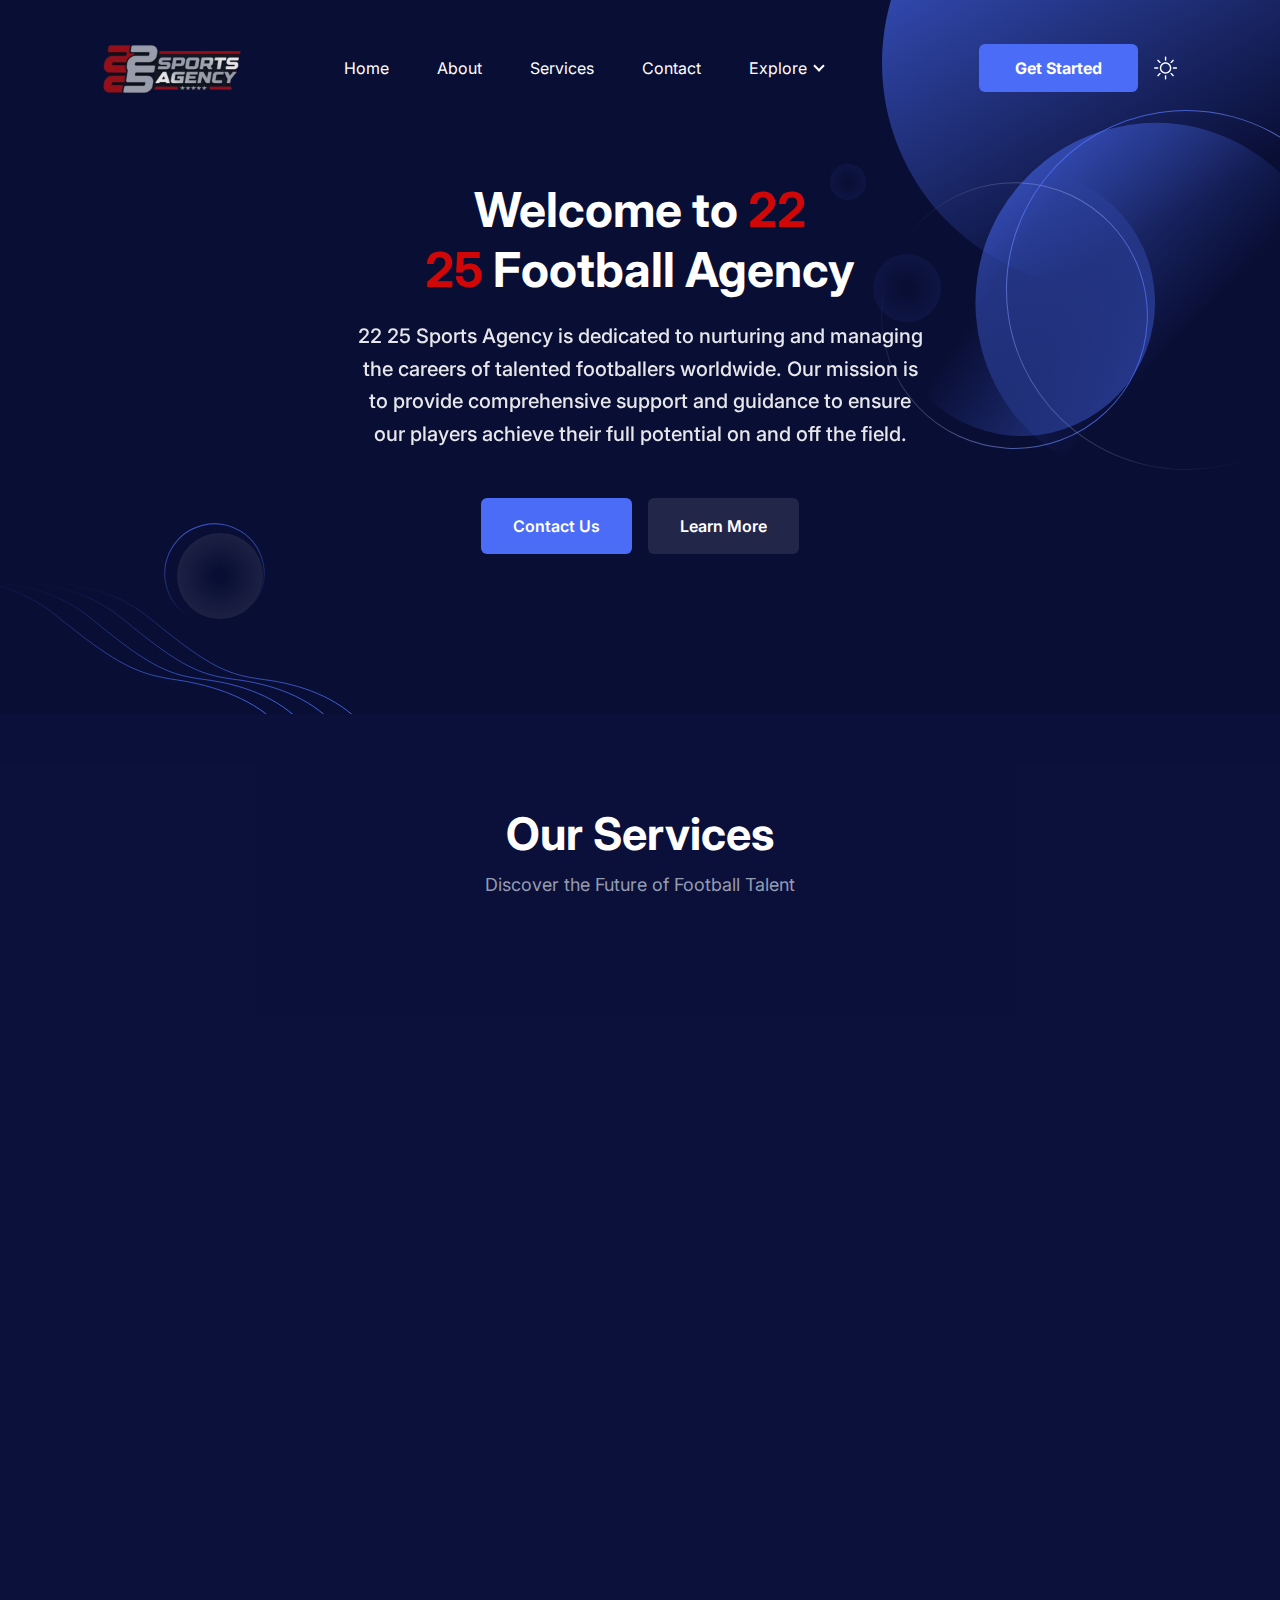
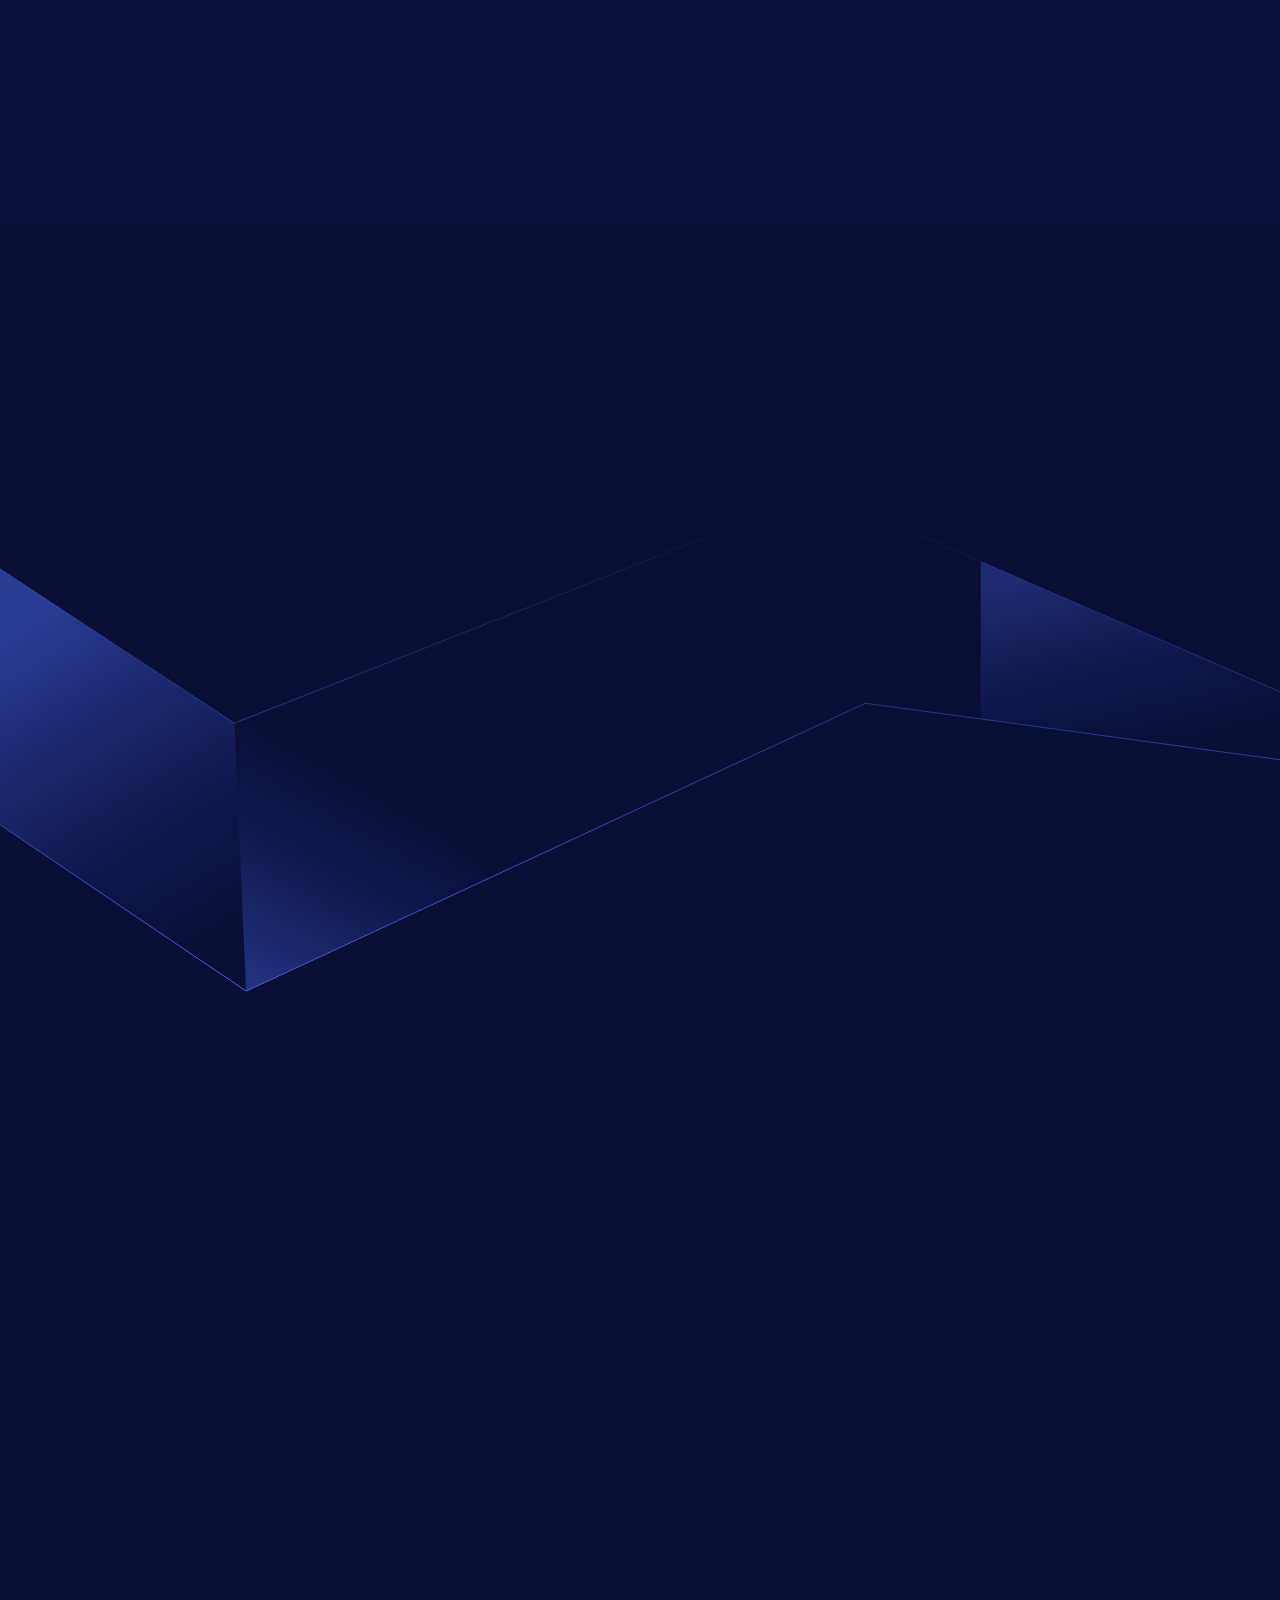
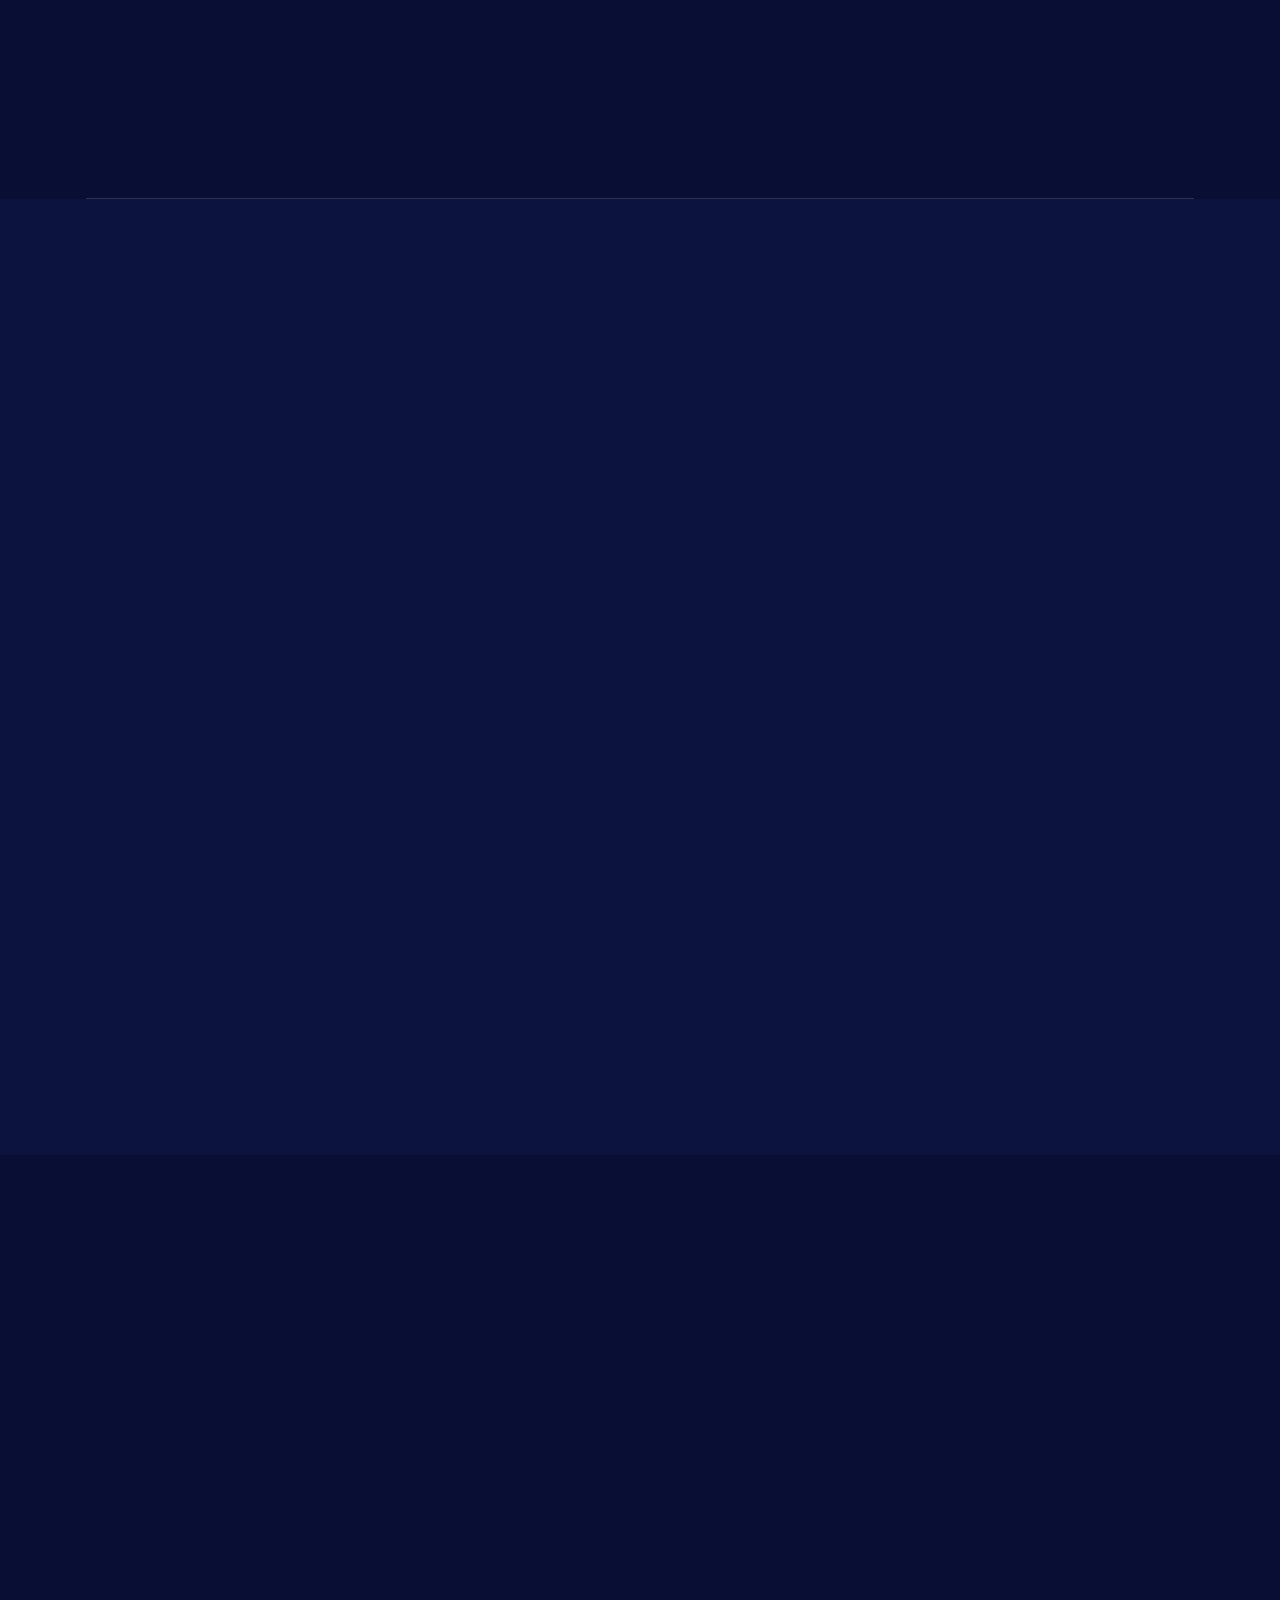
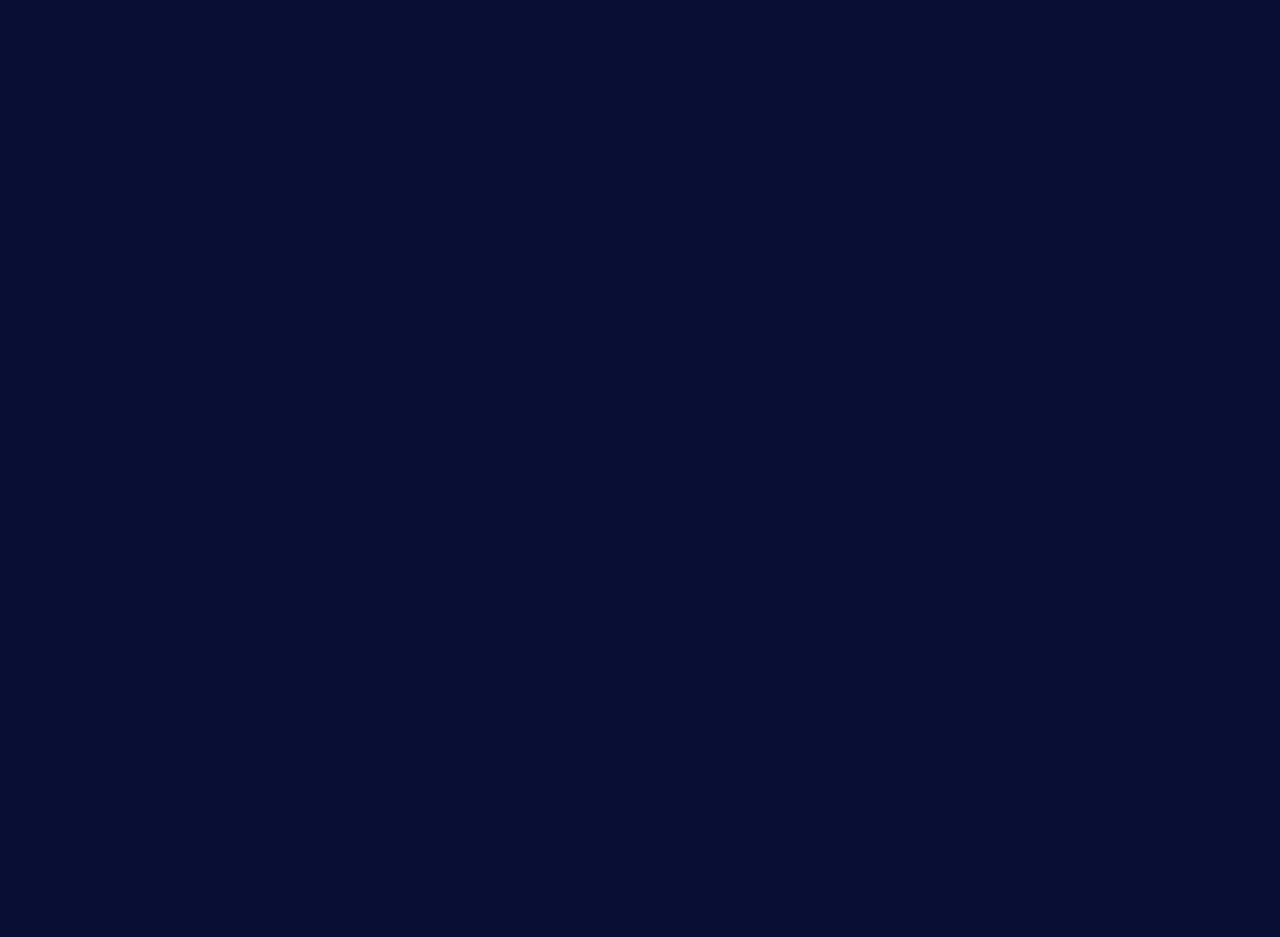
==== commit 8f9f5de4: "Completed About Us Page" ====
--- a/index.html
+++ b/index.html
@@ -178,7 +178,7 @@
     <!-- hero section -->
     <section
       id="home"
-      class="relative overflow-hidden z-10 pt-[120px] pb-[110px] md:pt-[150px] md:pb-[120px] xl:pt-[180px] xl:pb-[160px] 2xl:pt-[210px] 2xl:pb-[200px]"
+      class="relative overflow-hidden z-10 pt-[100px] pb-[110px] md:pt-[150px] md:pb-[120px] xl:pt-[180px] xl:pb-[160px] 2xl:pt-[210px] 2xl:pb-[200px]"
     >
       <div class="container">
         <div class="flex flex-wrap mx-[-16px]">
@@ -462,7 +462,7 @@
     <!-- services section -->
     <section
       id="services"
-      class="bg-primary bg-opacity-[3%] pt-[120px] pb-[50px]"
+      class="bg-primary bg-opacity-[3%] pt-[100px] pb-[50px]"
     >
       <div class="container">
         <div class="flex flex-wrap mx-[-16px]">
@@ -697,7 +697,7 @@
     <!-- services section end -->
 
     <!-- video section -->
-    <section class="relative z-10 py-[120px]">
+    <section class="relative z-10 py-[100px]">
       <div class="container">
         <div class="flex flex-wrap mx-[-16px]">
           <div class="w-full px-4">
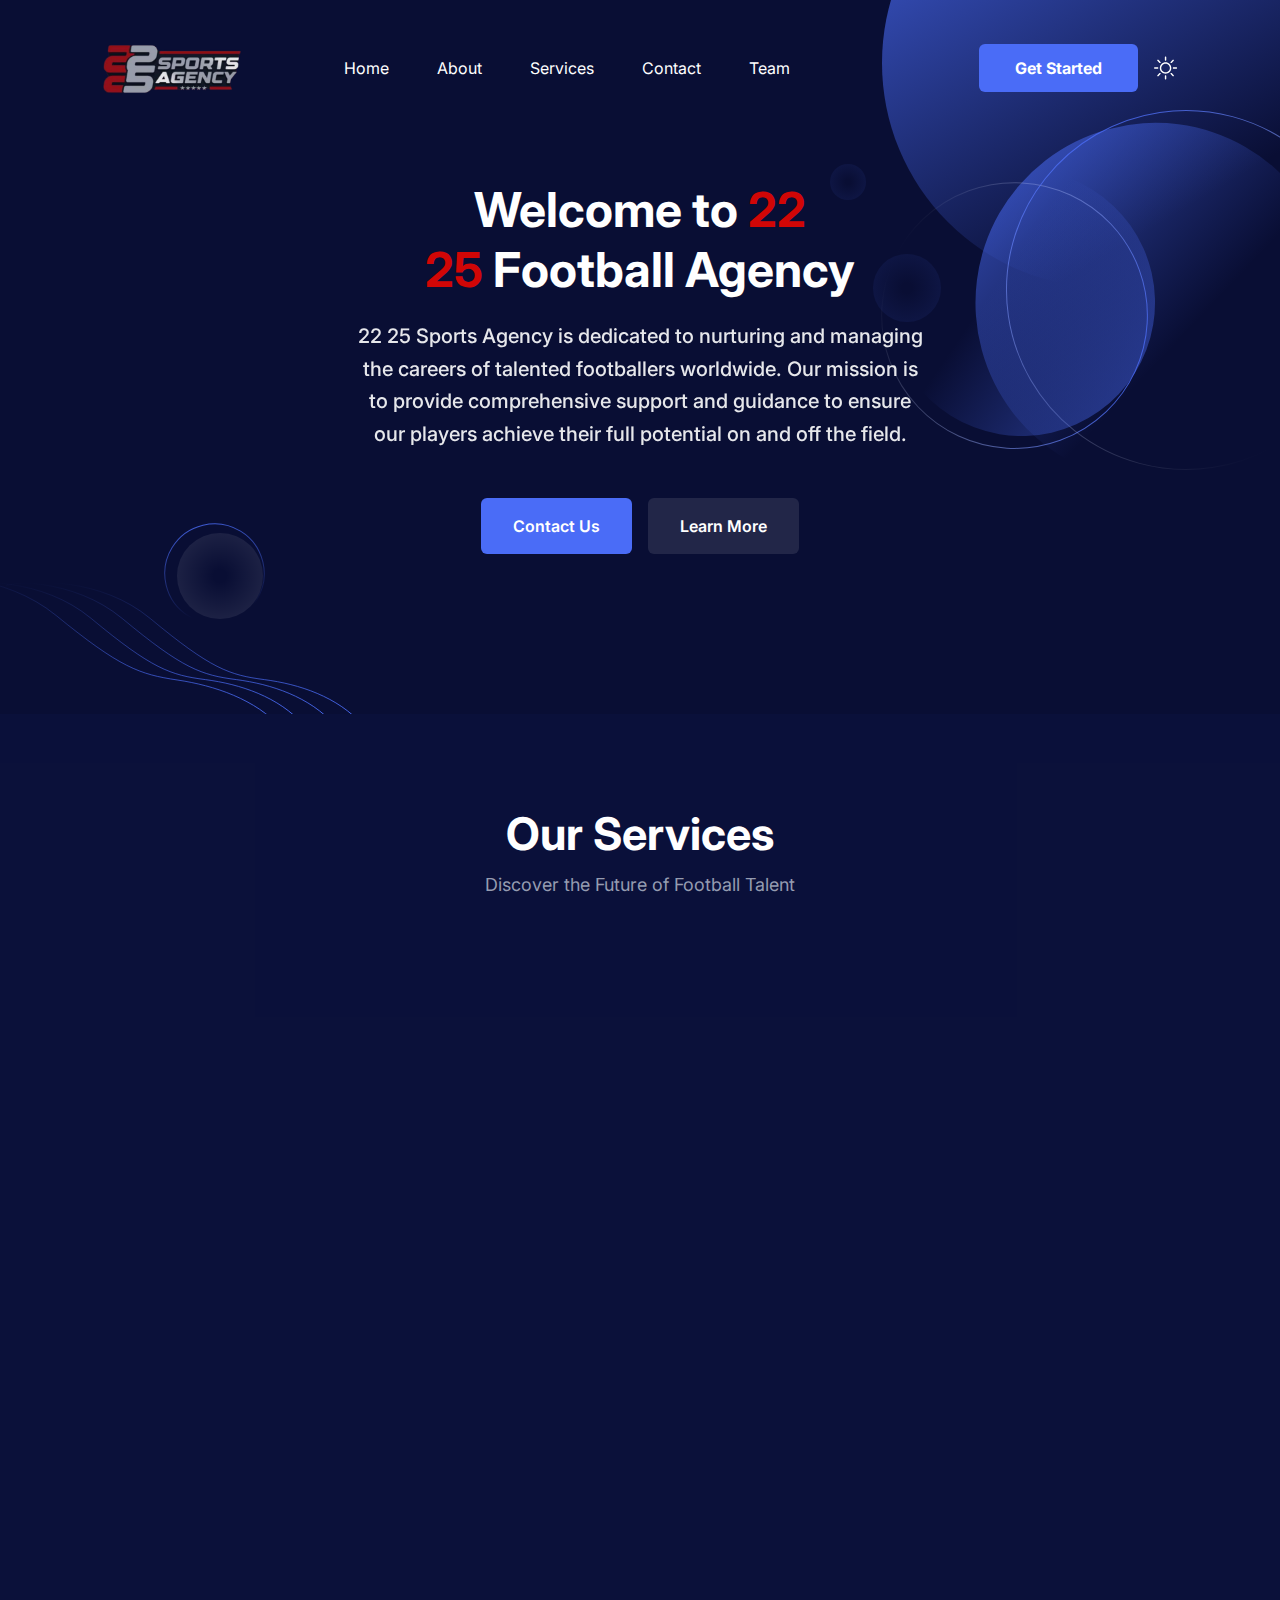
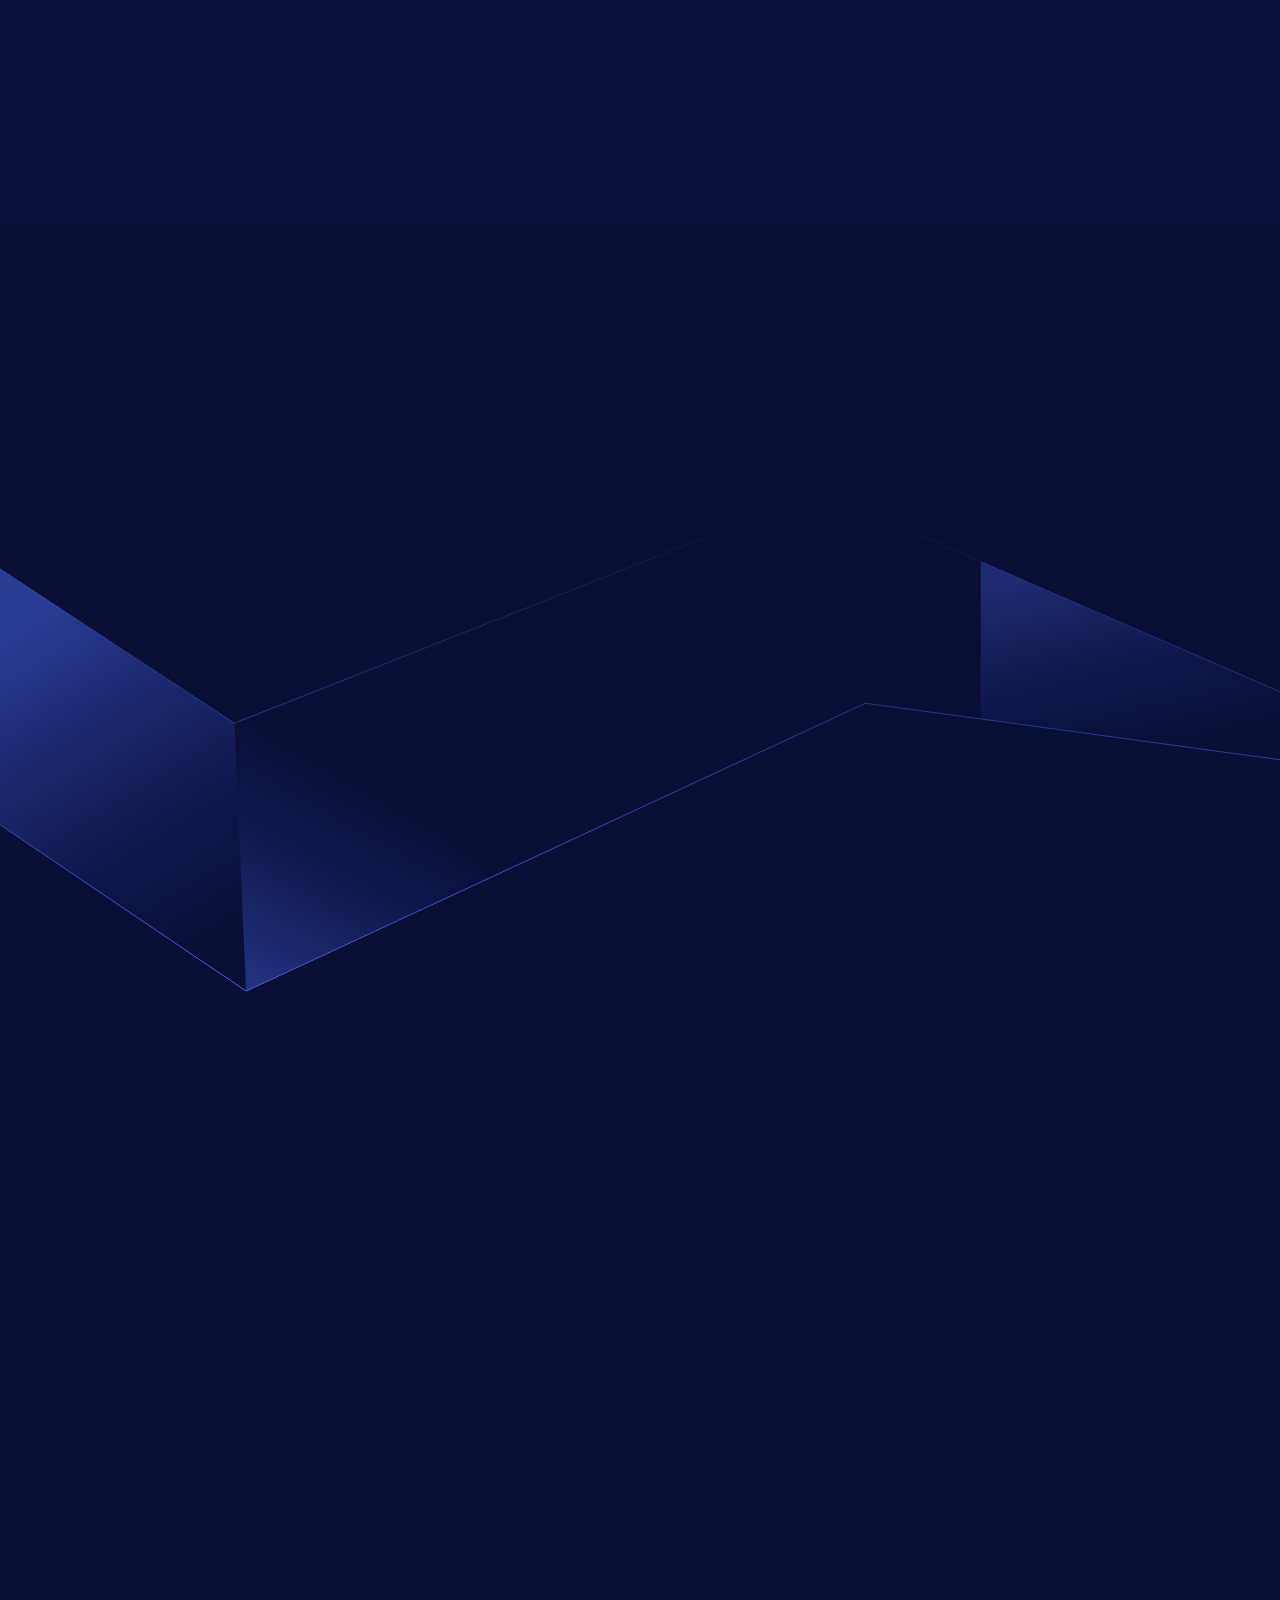
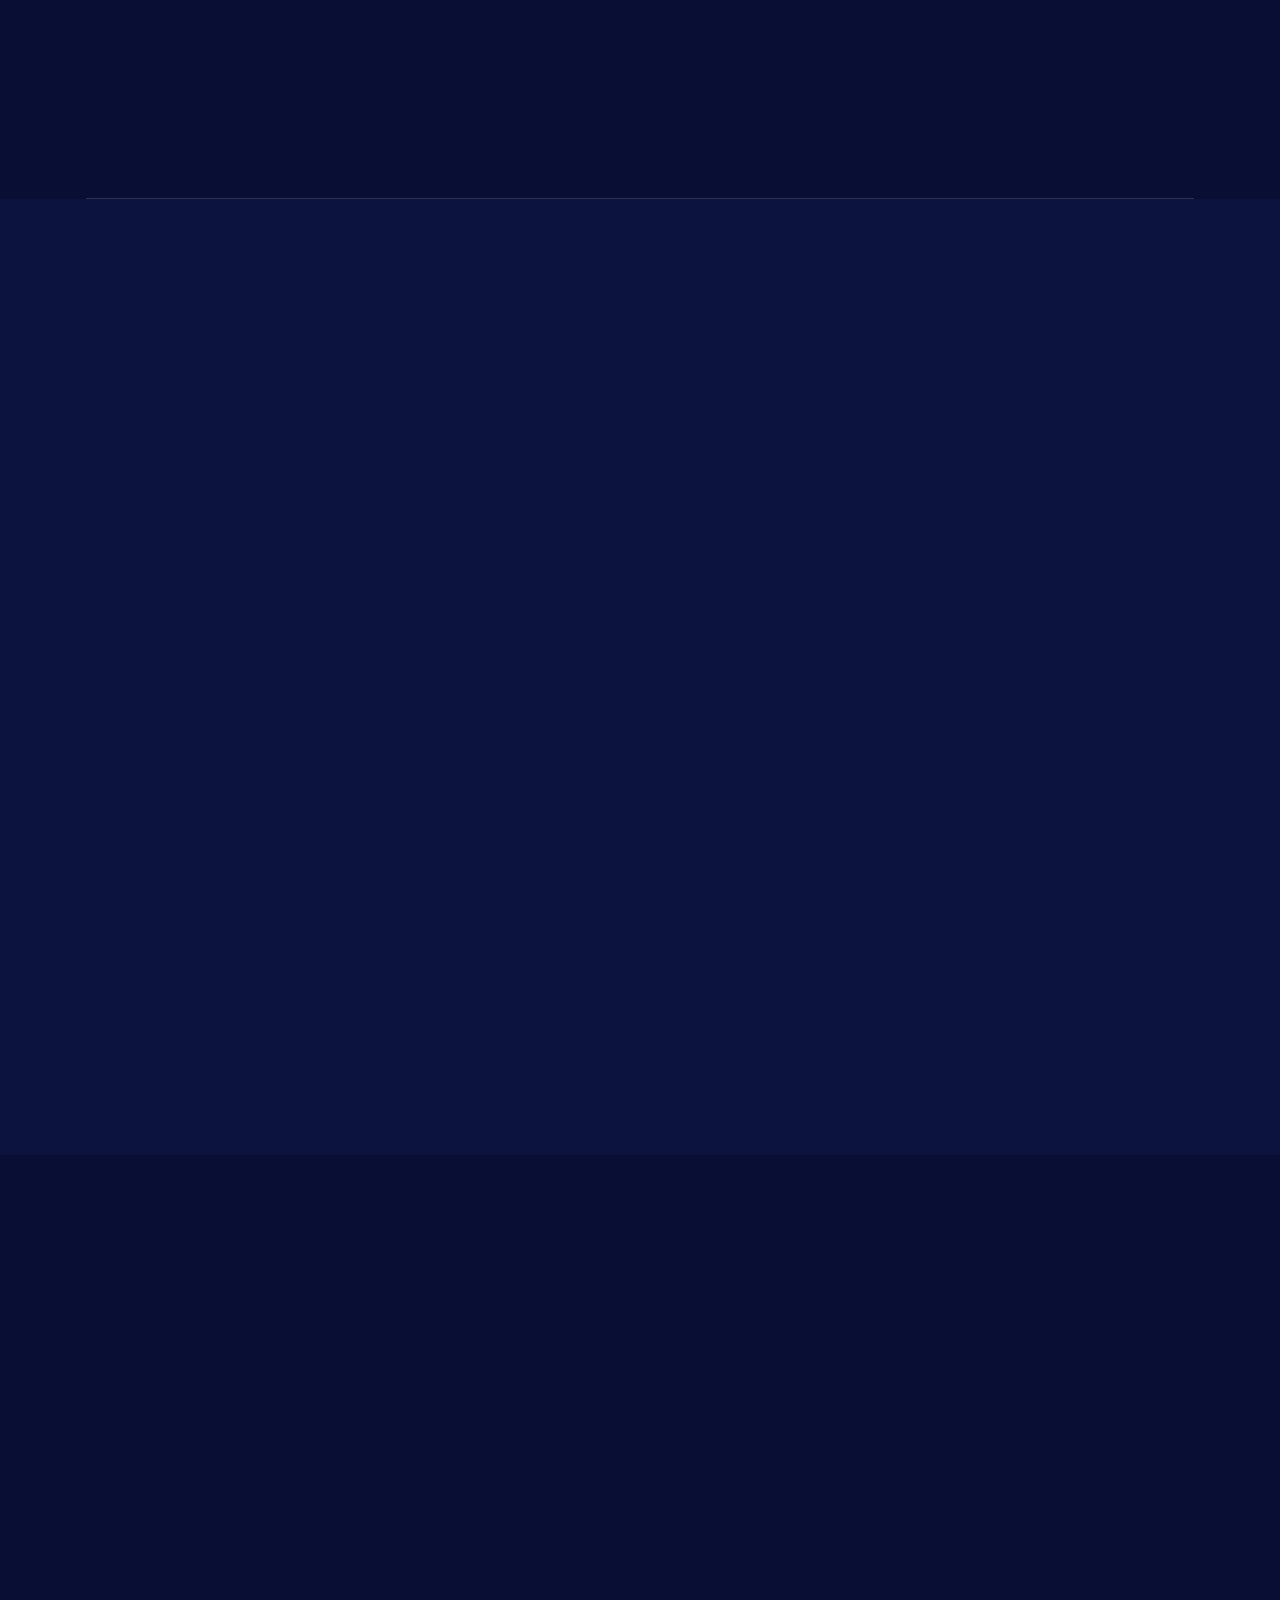
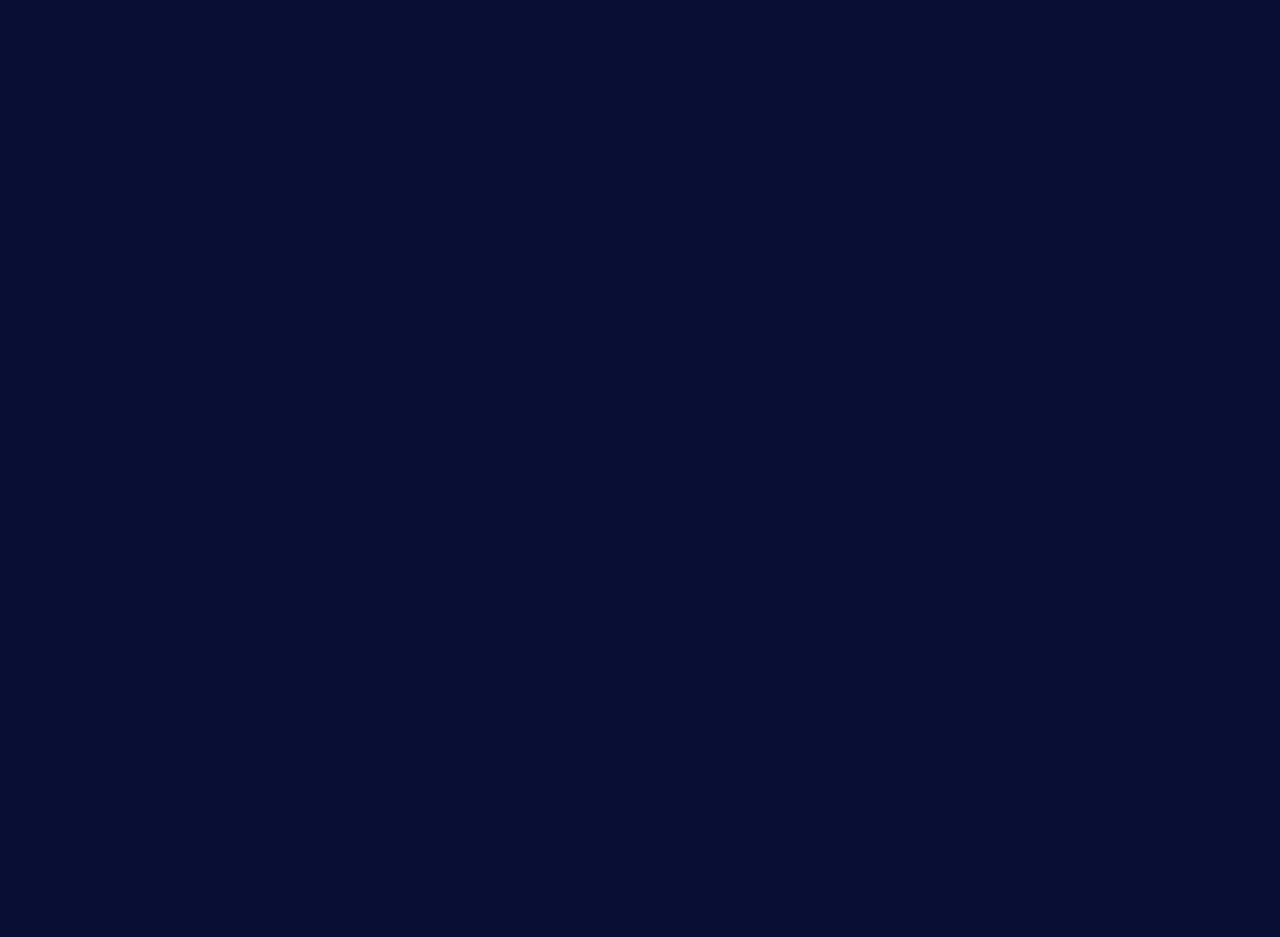
==== commit 0310074e: "Modifed Header in all pages" ====
--- a/index.html
+++ b/index.html
@@ -54,7 +54,7 @@
                 <ul class="block lg:flex">
                   <li class="relative group">
                     <a
-                      href="#home"
+                      href="index.html"
                       class="menu-scroll text-base text-dark dark:text-white group-hover:opacity-70 py-2 lg:py-6 lg:inline-flex lg:px-0 flex mx-8 lg:mr-0"
                     >
                       Home
@@ -62,7 +62,7 @@
                   </li>
                   <li class="relative group">
                     <a
-                      href="#about"
+                      href="about.html"
                       class="menu-scroll text-base text-dark dark:text-white group-hover:opacity-70 py-2 lg:py-6 lg:inline-flex lg:px-0 flex mx-8 lg:mr-0 lg:ml-8 xl:ml-12"
                     >
                       About
@@ -70,7 +70,7 @@
                   </li>
                   <li class="relative group">
                     <a
-                      href="#services"
+                      href="services.html"
                       class="menu-scroll text-base text-dark dark:text-white group-hover:opacity-70 py-2 lg:py-6 lg:inline-flex lg:px-0 flex mx-8 lg:mr-0 lg:ml-8 xl:ml-12"
                     >
                       Services
@@ -78,13 +78,22 @@
                   </li>
                   <li class="relative group">
                     <a
-                      href="#contact"
+                      href="contact.html"
                       class="menu-scroll text-base text-dark dark:text-white group-hover:opacity-70 py-2 lg:py-6 lg:inline-flex lg:px-0 flex mx-8 lg:mr-0 lg:ml-8 xl:ml-12"
                     >
                       Contact
                     </a>
                   </li>
-                  <li class="relative group submenu-item">
+                  <li class="relative group">
+                    <a
+                      href="team.html"
+                      class="menu-scroll text-base text-dark dark:text-white group-hover:opacity-70 py-2 lg:py-6 lg:inline-flex lg:px-0 flex mx-8 lg:mr-0 lg:ml-8 xl:ml-12"
+                    >
+                      Team
+                    </a>
+                  </li>
+
+                  <!-- <li class="relative group submenu-item">
                     <a
                       href="javascript:void(0)"
                       class="text-base text-dark dark:text-white group-hover:opacity-70 py-2 lg:py-6 lg:inline-flex lg:pl-0 lg:pr-4 flex mx-8 lg:mr-0 lg:ml-8 xl:ml-12 relative after:absolute after:w-2 after:h-2 after:border-b-2 after:border-r-2 after:border-current after:rotate-45 lg:after:right-0 after:right-1 after:top-1/2 after:translate-y-[-50%] after:mt-[-2px]"
@@ -94,18 +103,6 @@
                     <div
                       class="submenu hidden relative lg:absolute w-[250px] top-full lg:top-[110%] left-0 rounded-md lg:shadow-lg p-4 lg:block lg:opacity-0 lg:invisible group-hover:opacity-100 lg:group-hover:visible lg:group-hover:top-full bg-white dark:bg-dark transition-[top] duration-300"
                     >
-                      <a
-                        href="about.html"
-                        class="block text-sm rounded py-[10px] px-4 text-dark dark:text-white hover:opacity-70"
-                      >
-                        About Page
-                      </a>
-                      <a
-                        href="contact.html"
-                        class="block text-sm rounded py-[10px] px-4 text-dark dark:text-white hover:opacity-70"
-                      >
-                        Contact Page
-                      </a>
                       <a
                         href="team.html"
                         class="block text-sm rounded py-[10px] px-4 text-dark dark:text-white hover:opacity-70"
@@ -113,7 +110,7 @@
                         Team
                       </a>
                     </div>
-                  </li>
+                  </li> -->
                 </ul>
               </nav>
             </div>
@@ -1024,7 +1021,6 @@
         </div>
       </div>
     </section>
-
     <!-- Team section end -->
 
     <!-- Contact section -->
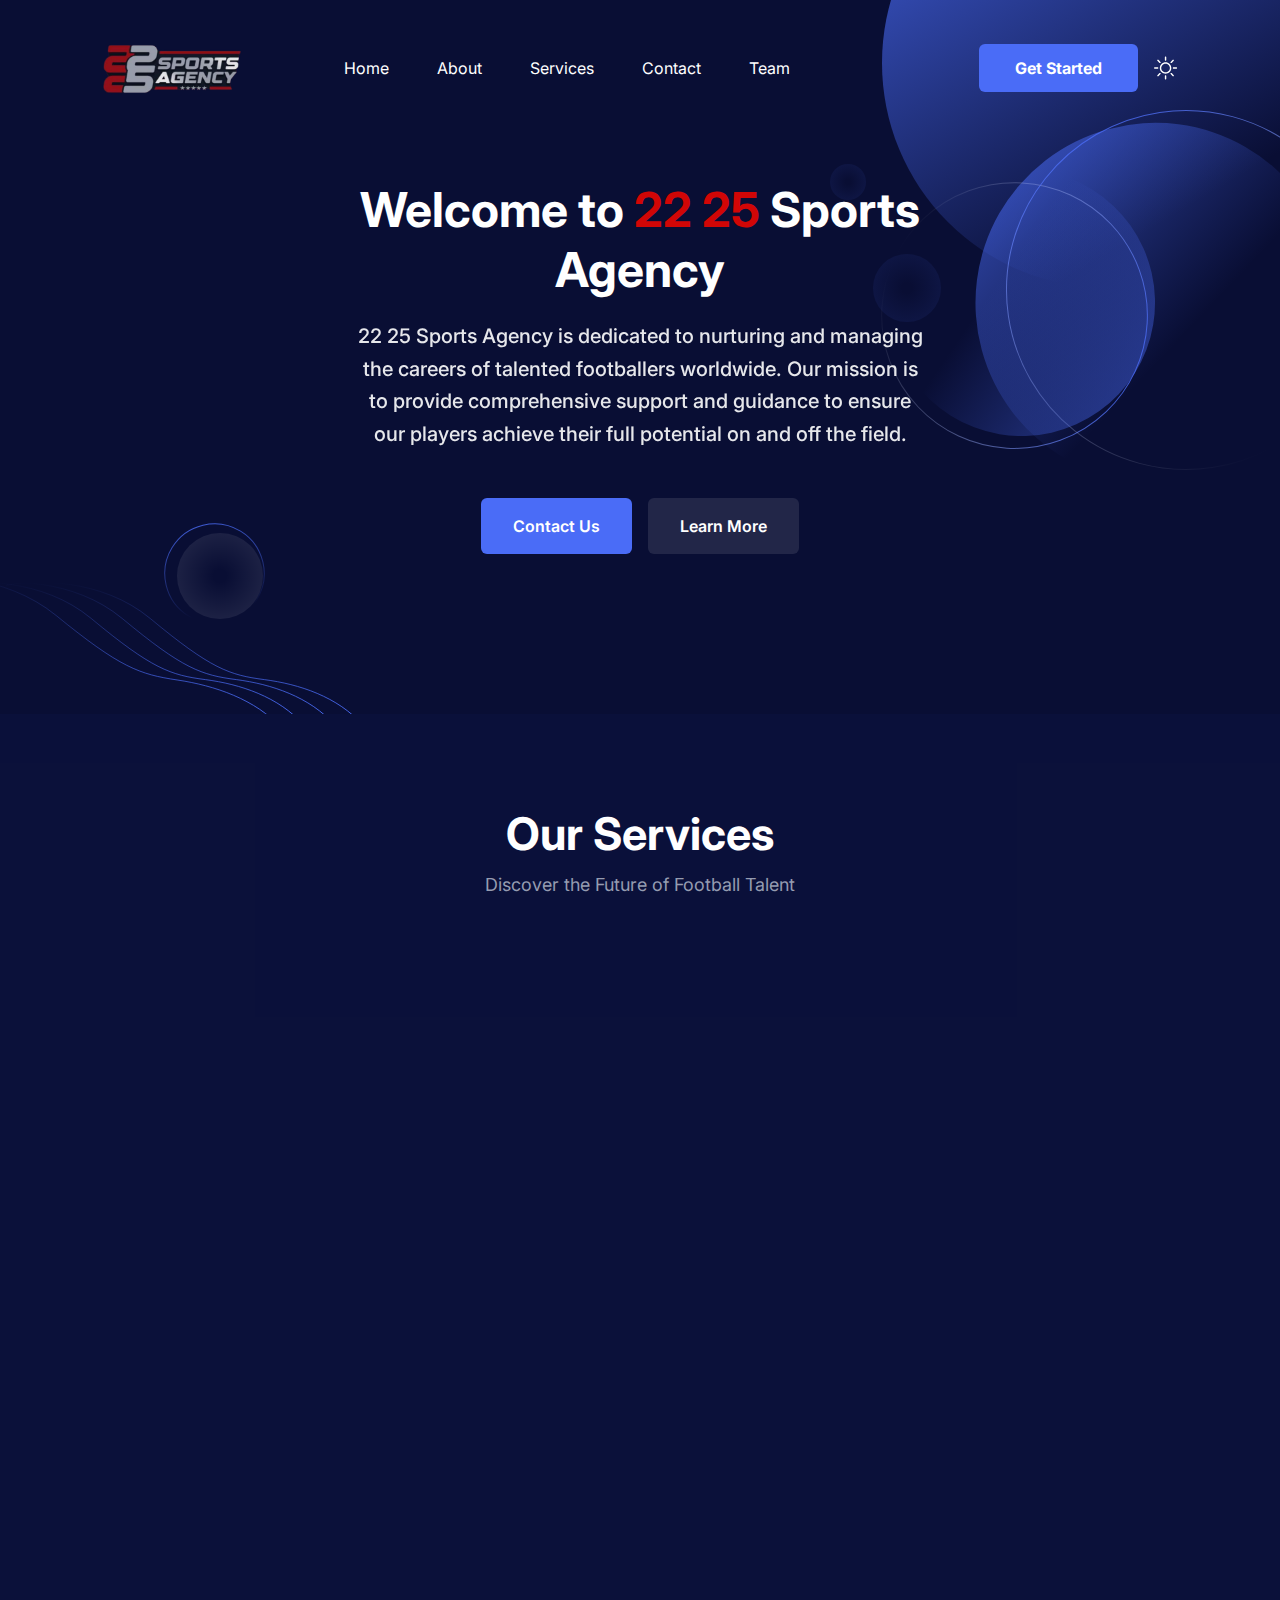
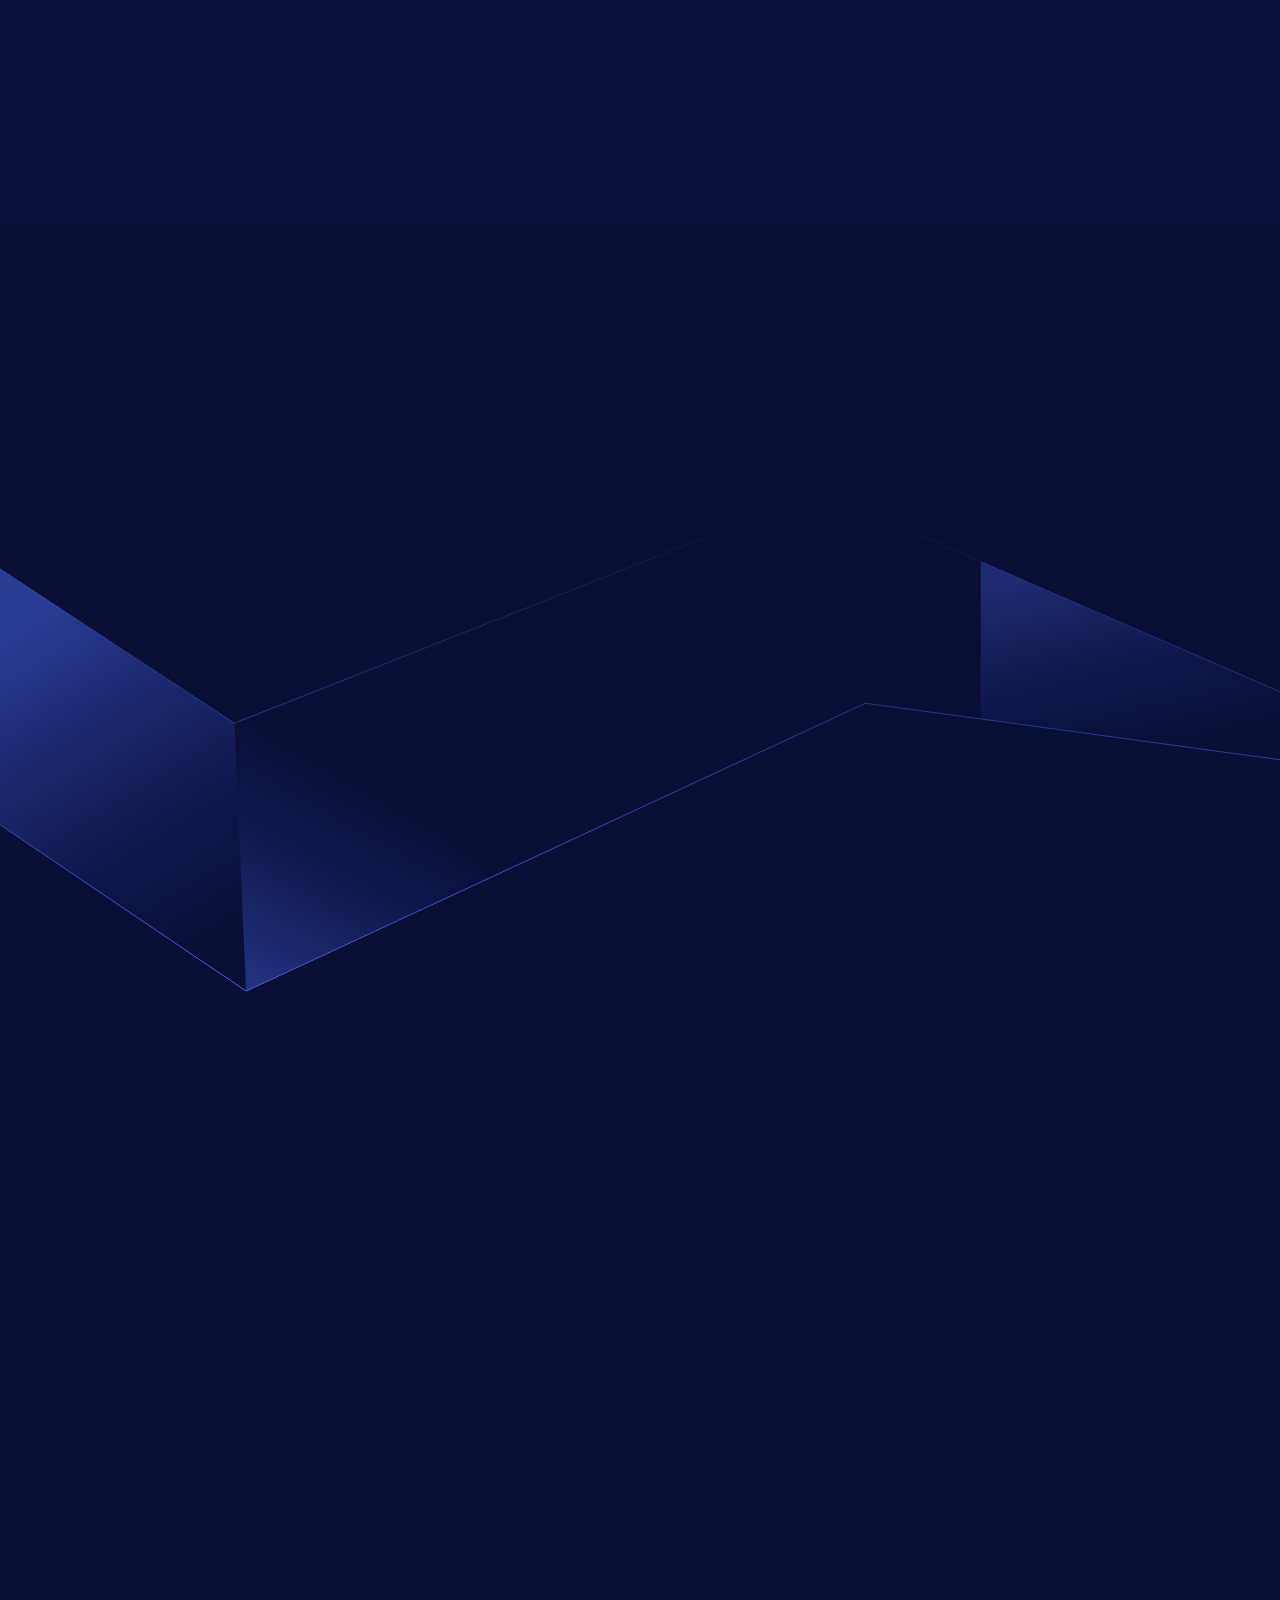
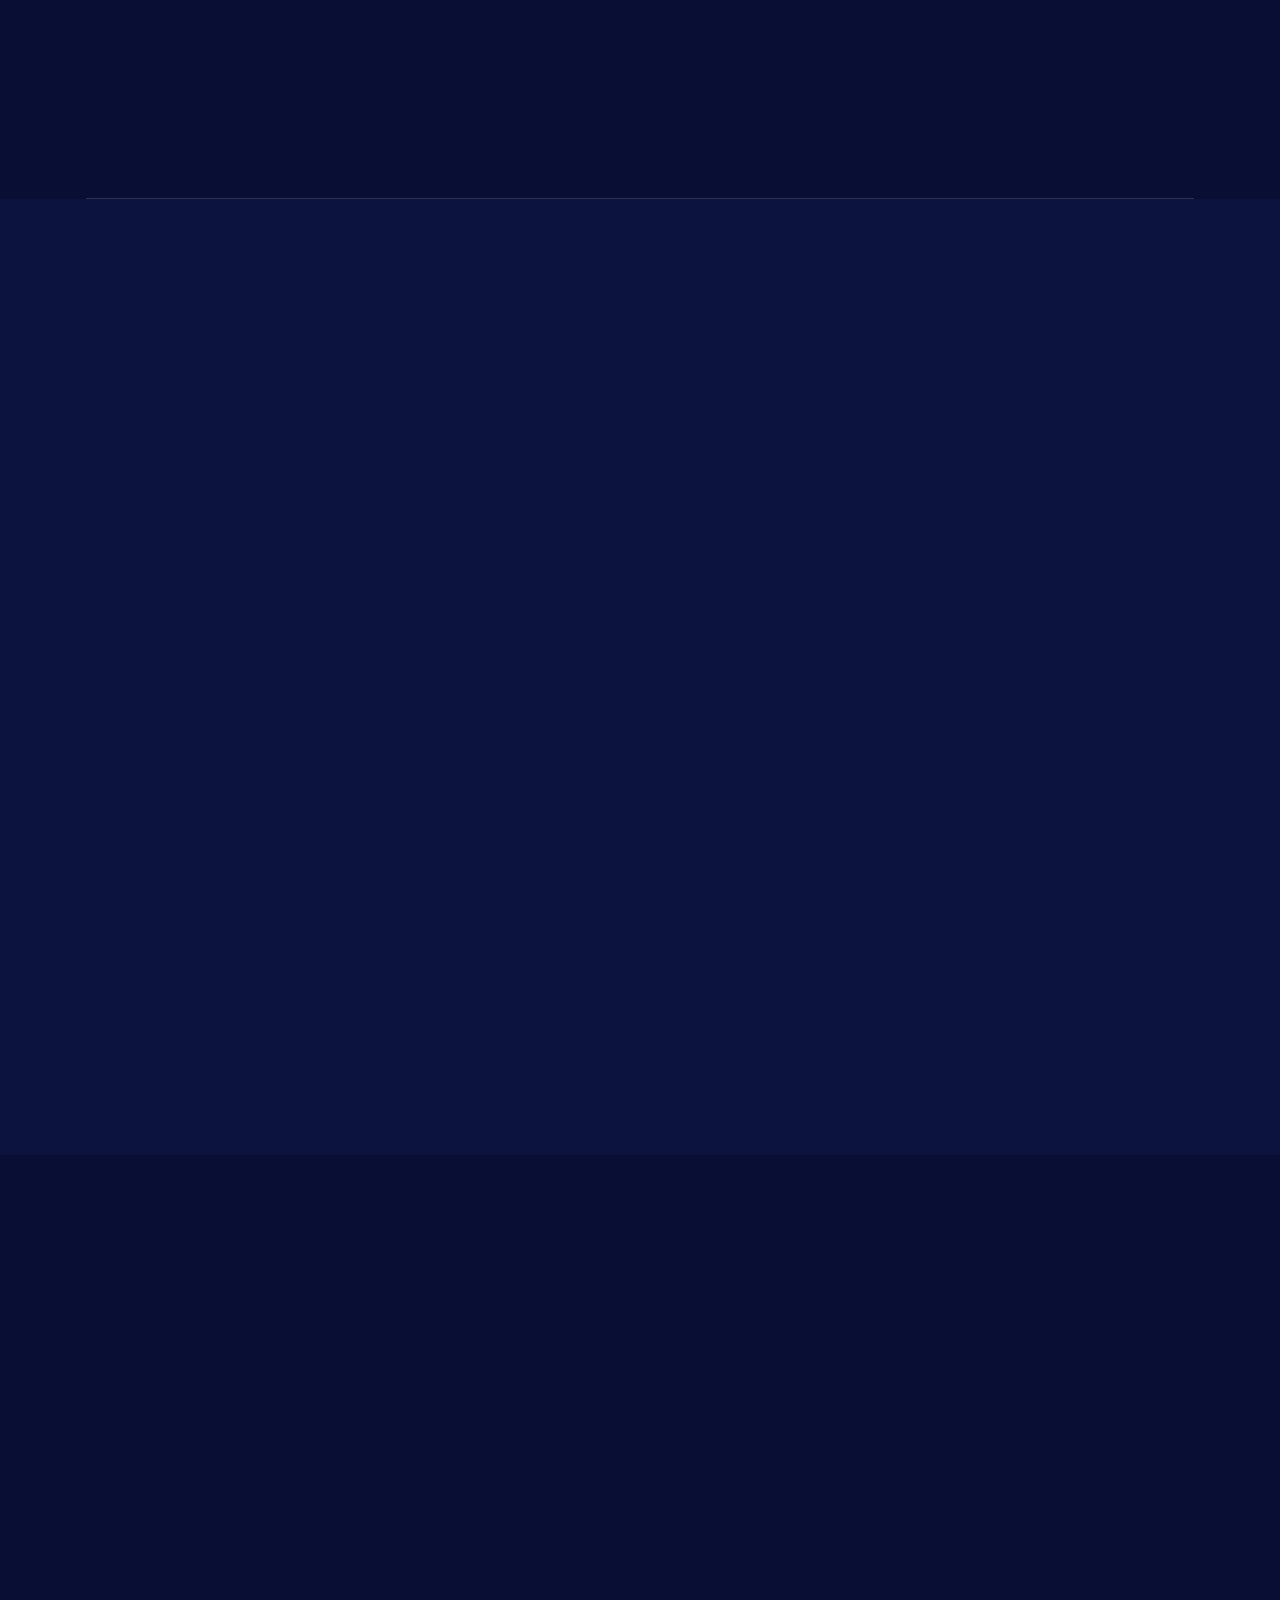
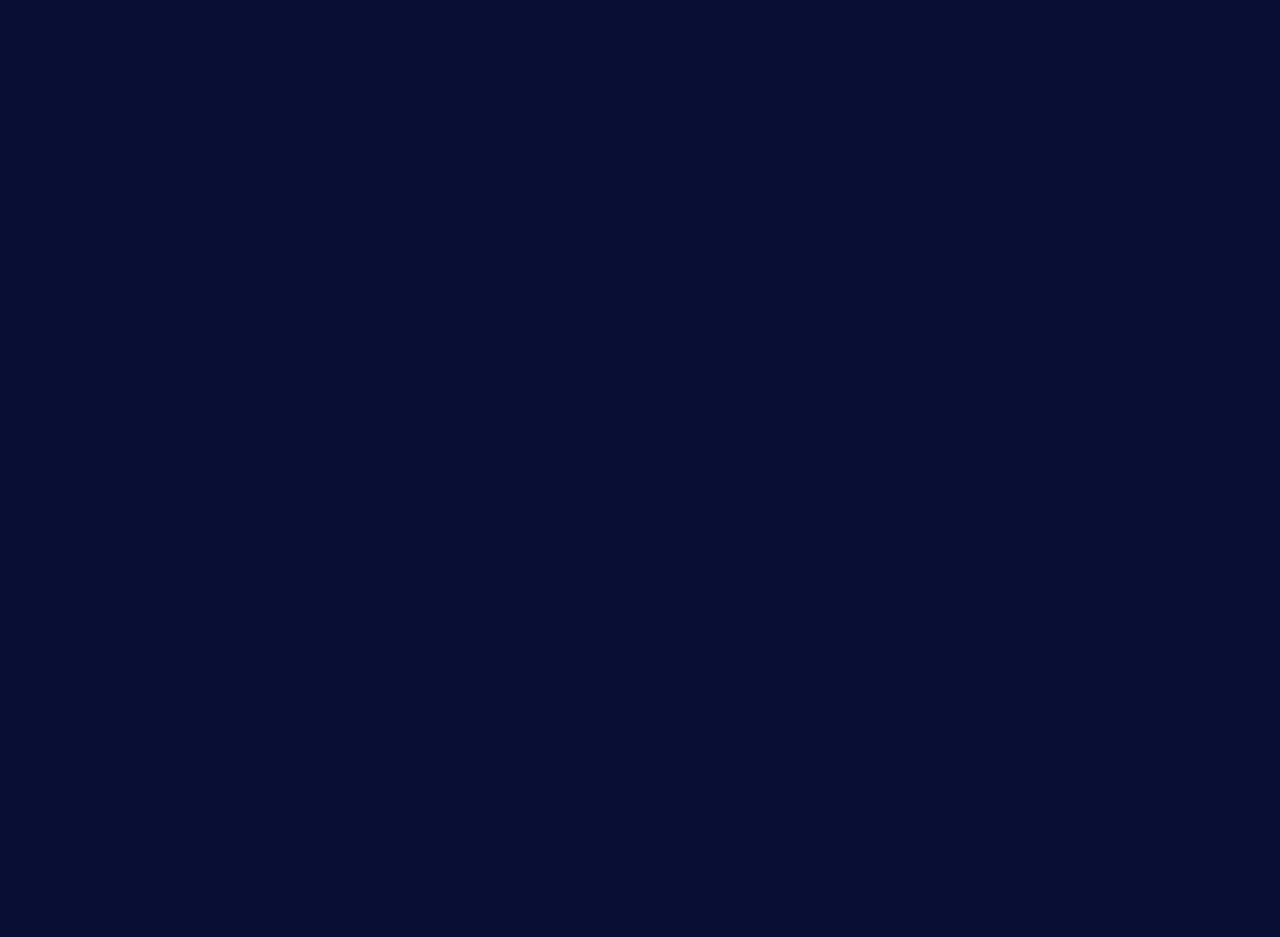
==== commit c0091014: "Modified Image Format and typo fix" ====
--- a/index.html
+++ b/index.html
@@ -188,7 +188,7 @@
                 class="text-black dark:text-white font-bold text-3xl sm:text-4xl md:text-5xl leading-tight sm:leading-tight md:leading-tight mb-5"
               >
                 Welcome to&nbsp;<span class="text-red-700">22 25&nbsp;</span
-                >Football Agency
+                >Sports Agency
               </h1>
               <p
                 class="font-medium text-lg md:text-xl leading-relaxed md:leading-relaxed text-body-color dark:text-white dark:opacity-90 mb-12"
@@ -727,8 +727,8 @@
             >
               <div class="relative items-center justify-center">
                 <img
-                  src="images/training.webp"
-                  alt="video image"
+                  src="images/training.jpg"
+                  alt="Training Image"
                   class="w-full h-full object-cover object-center"
                 />
               </div>
@@ -1279,6 +1279,7 @@
     </section>
     <!-- Contact section end -->
 
+    <!-- footer section -->
     <footer
       class="relative z-10 bg-primary bg-opacity-5 pt-[100px] wow fadeInUp"
       data-wow-delay=".1s"
@@ -1472,7 +1473,12 @@
       <div class="py-8 bg-primary bg-opacity-10">
         <div class="container">
           <p class="text-body-color dark:text-white text-base text-center">
-            &copy; 2024 All rights reserved.
+            &copy; 2024 All rights reserved. Designed by&nbsp;<a
+              href="https://alfredasante.vercel.app"
+              target="_blank"
+              class="text-primary hover:text-primary"
+              >CodeWithAlfred</a
+            >
           </p>
         </div>
       </div>
@@ -1661,6 +1667,7 @@
         </svg>
       </div>
     </footer>
+    <!-- footer section end -->
 
     <a
       href="javascript:void(0)"
